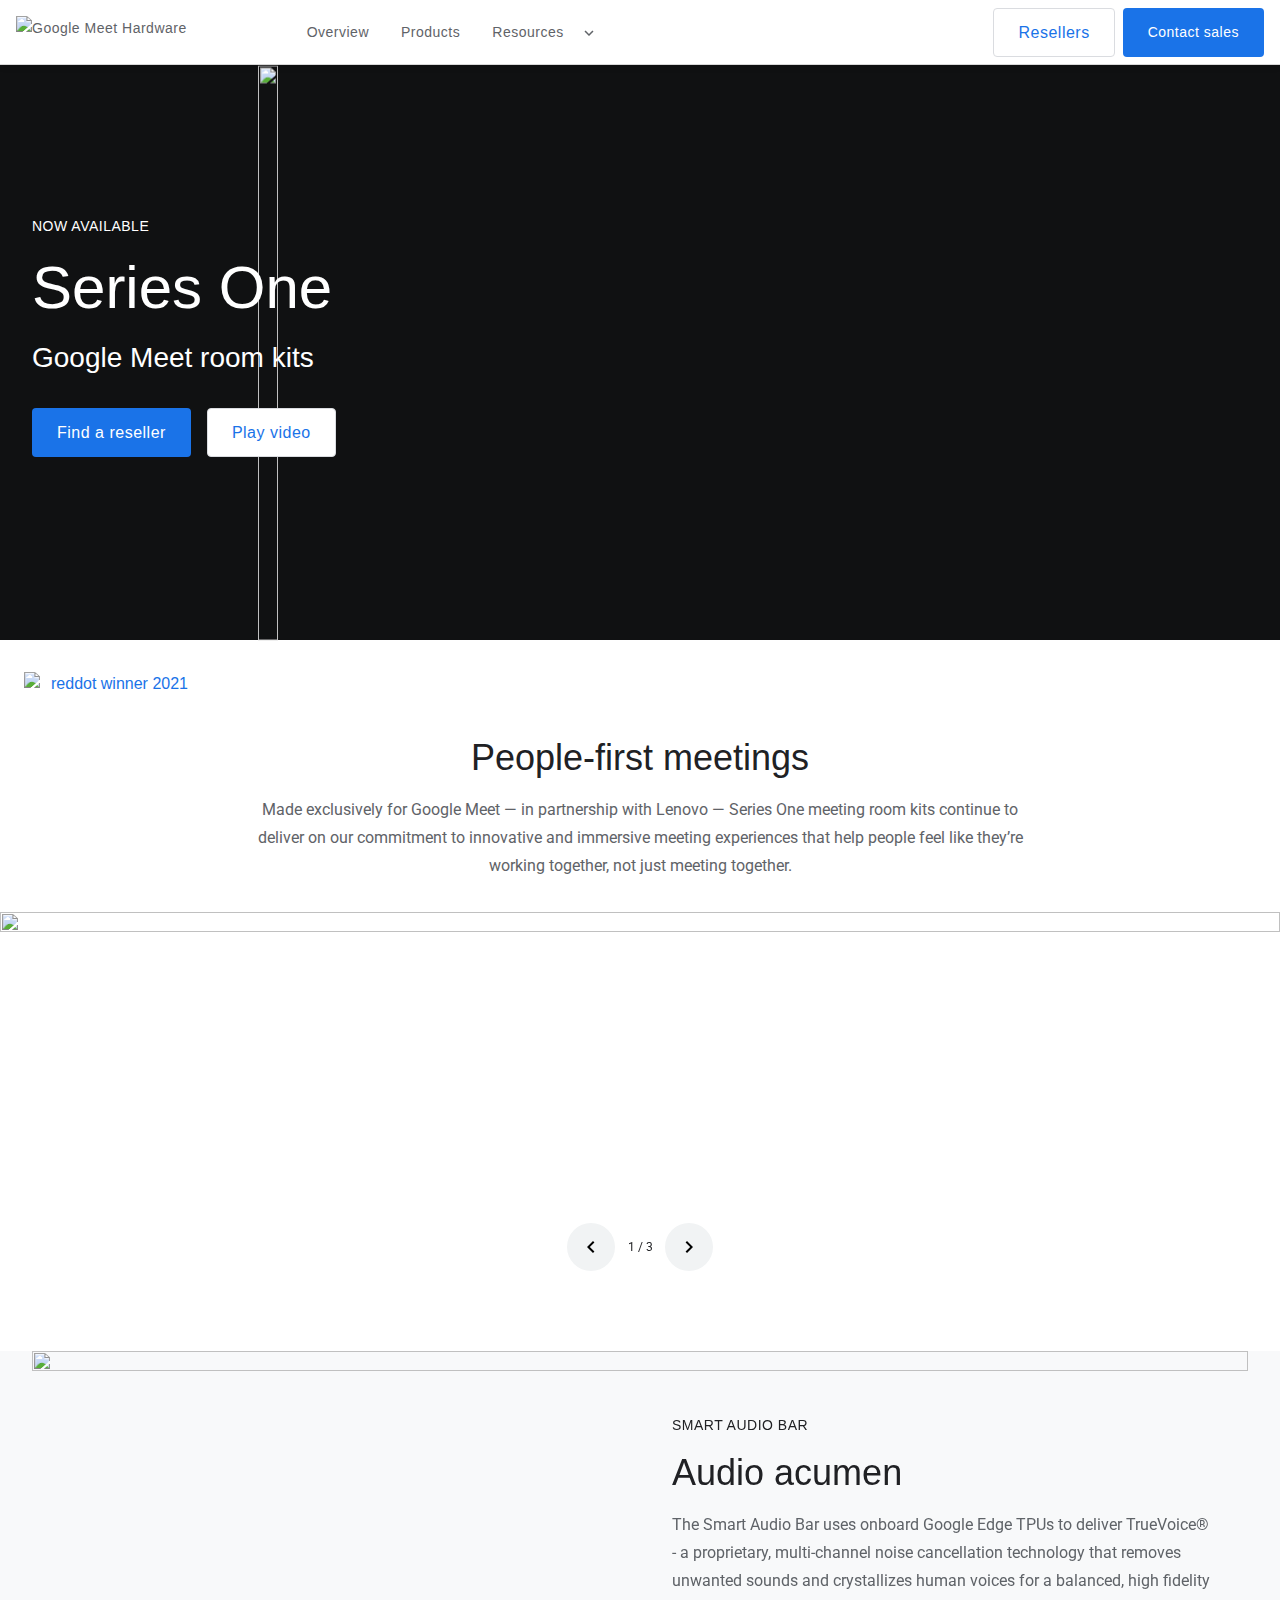
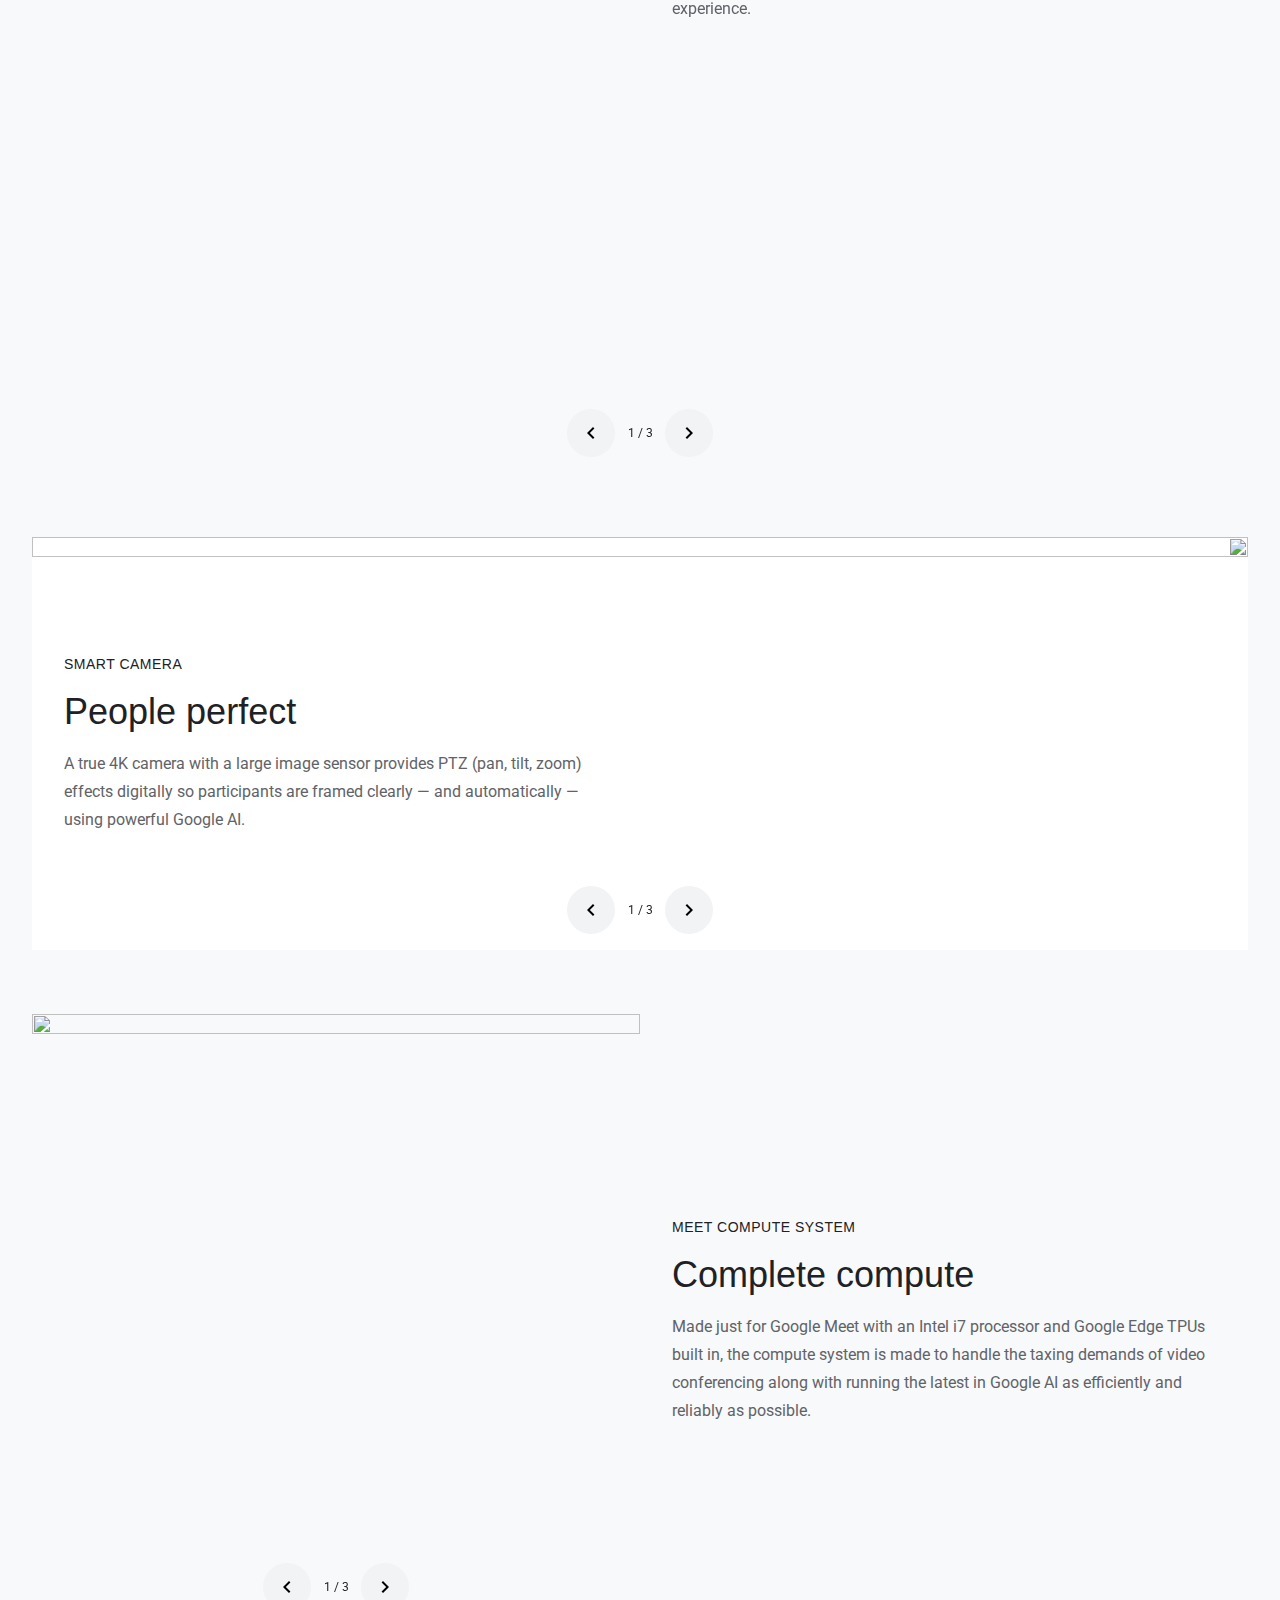
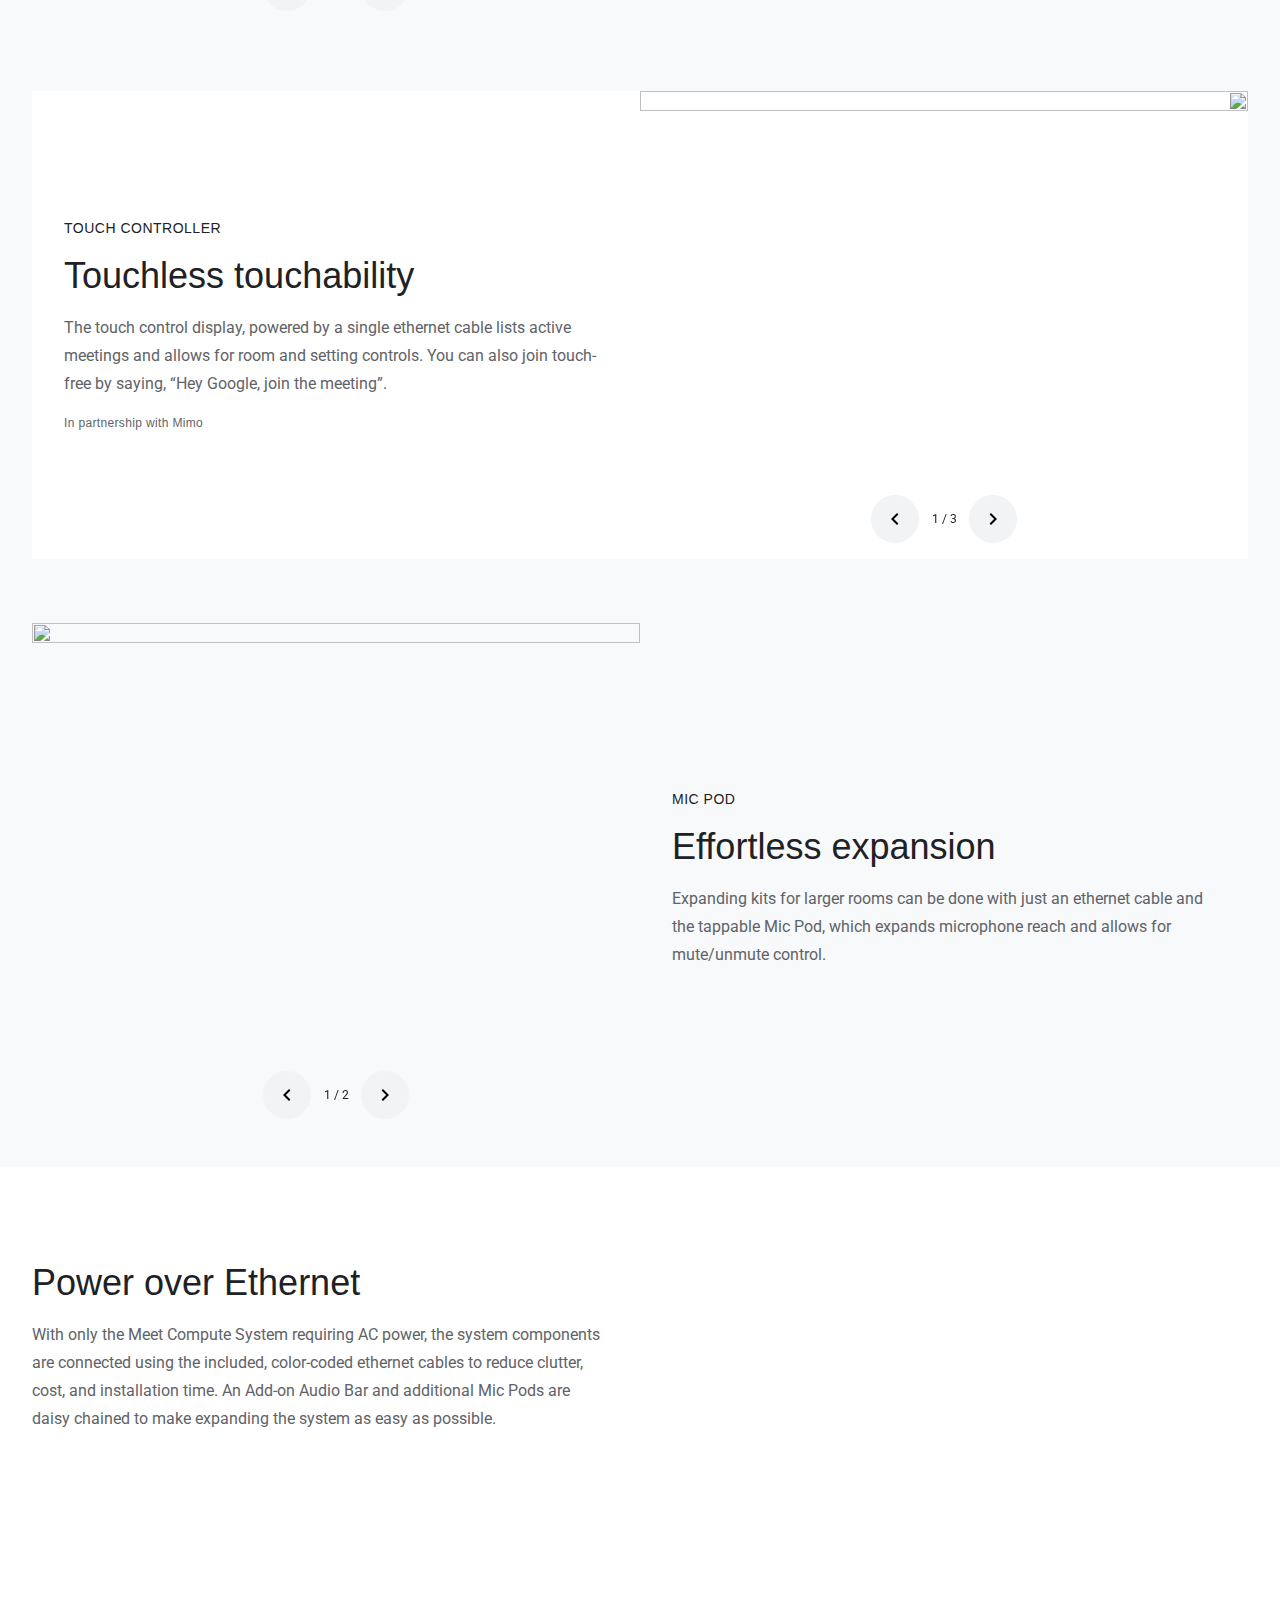
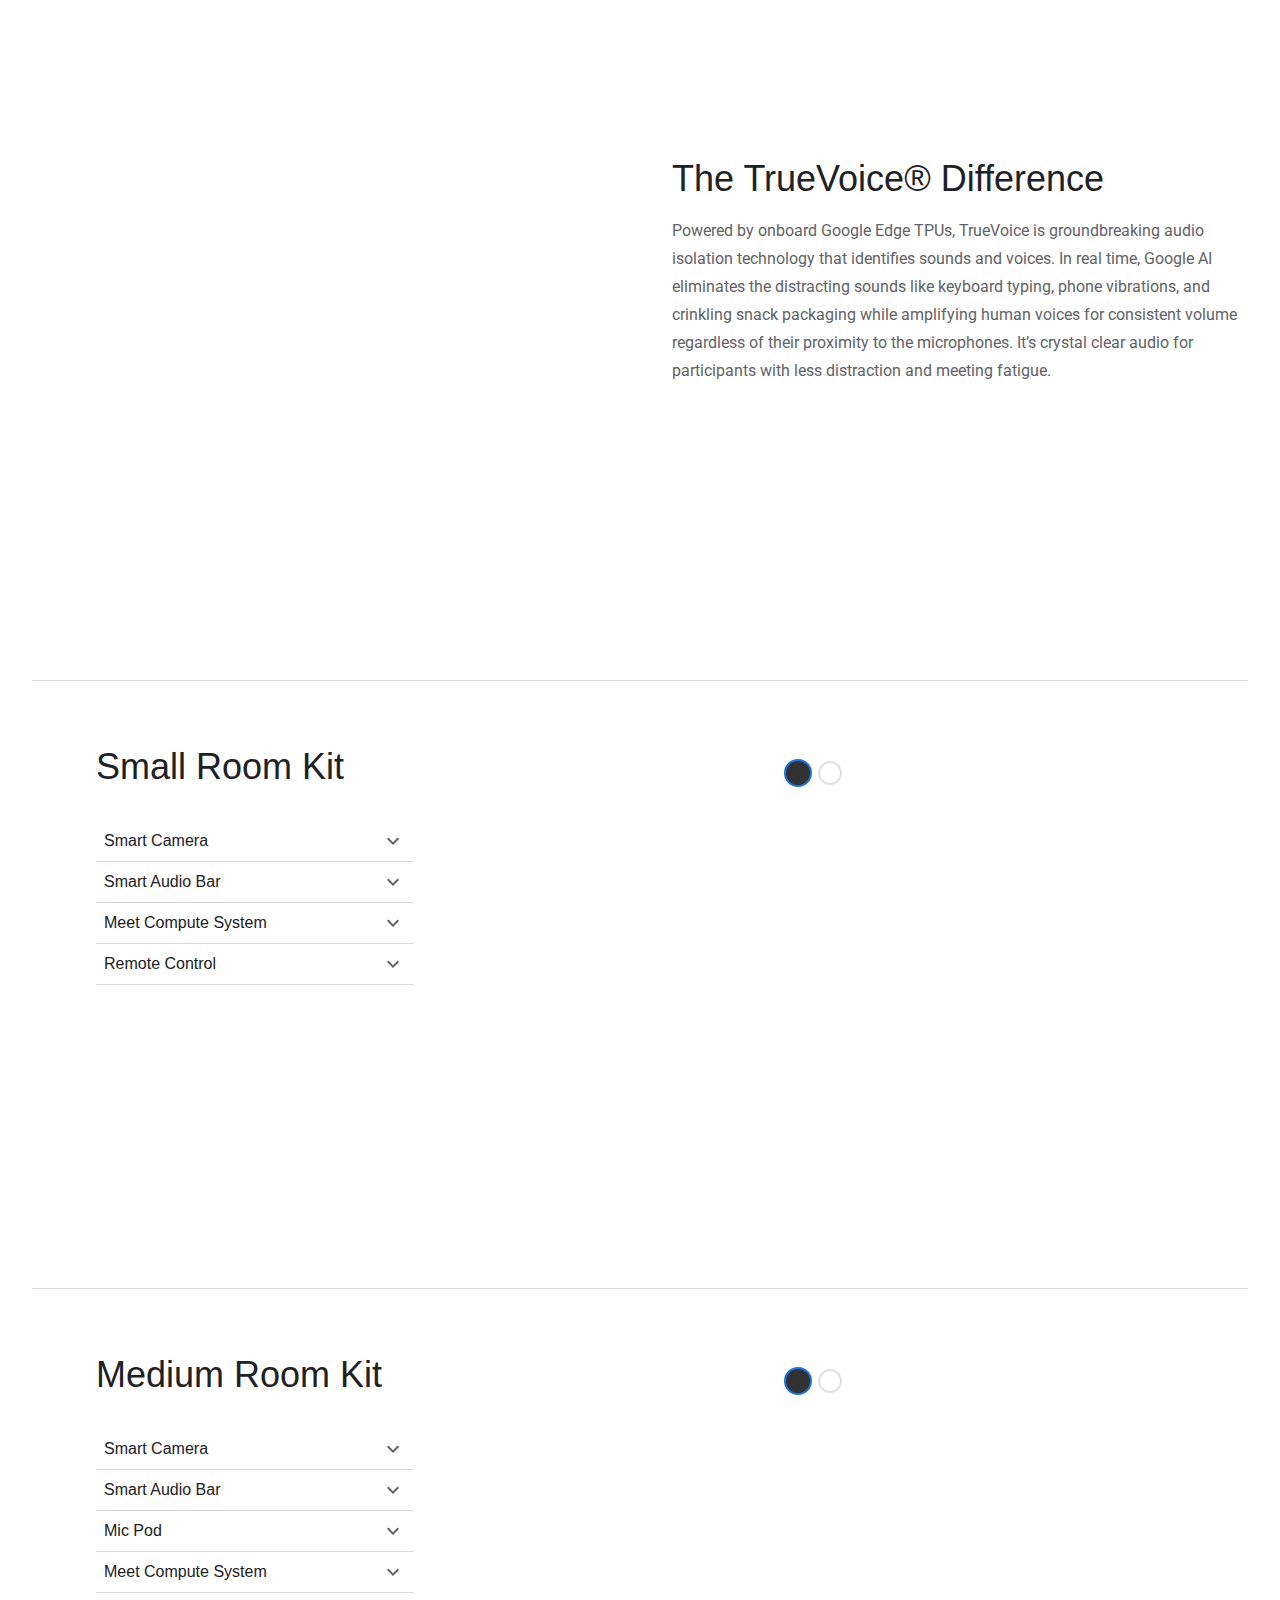
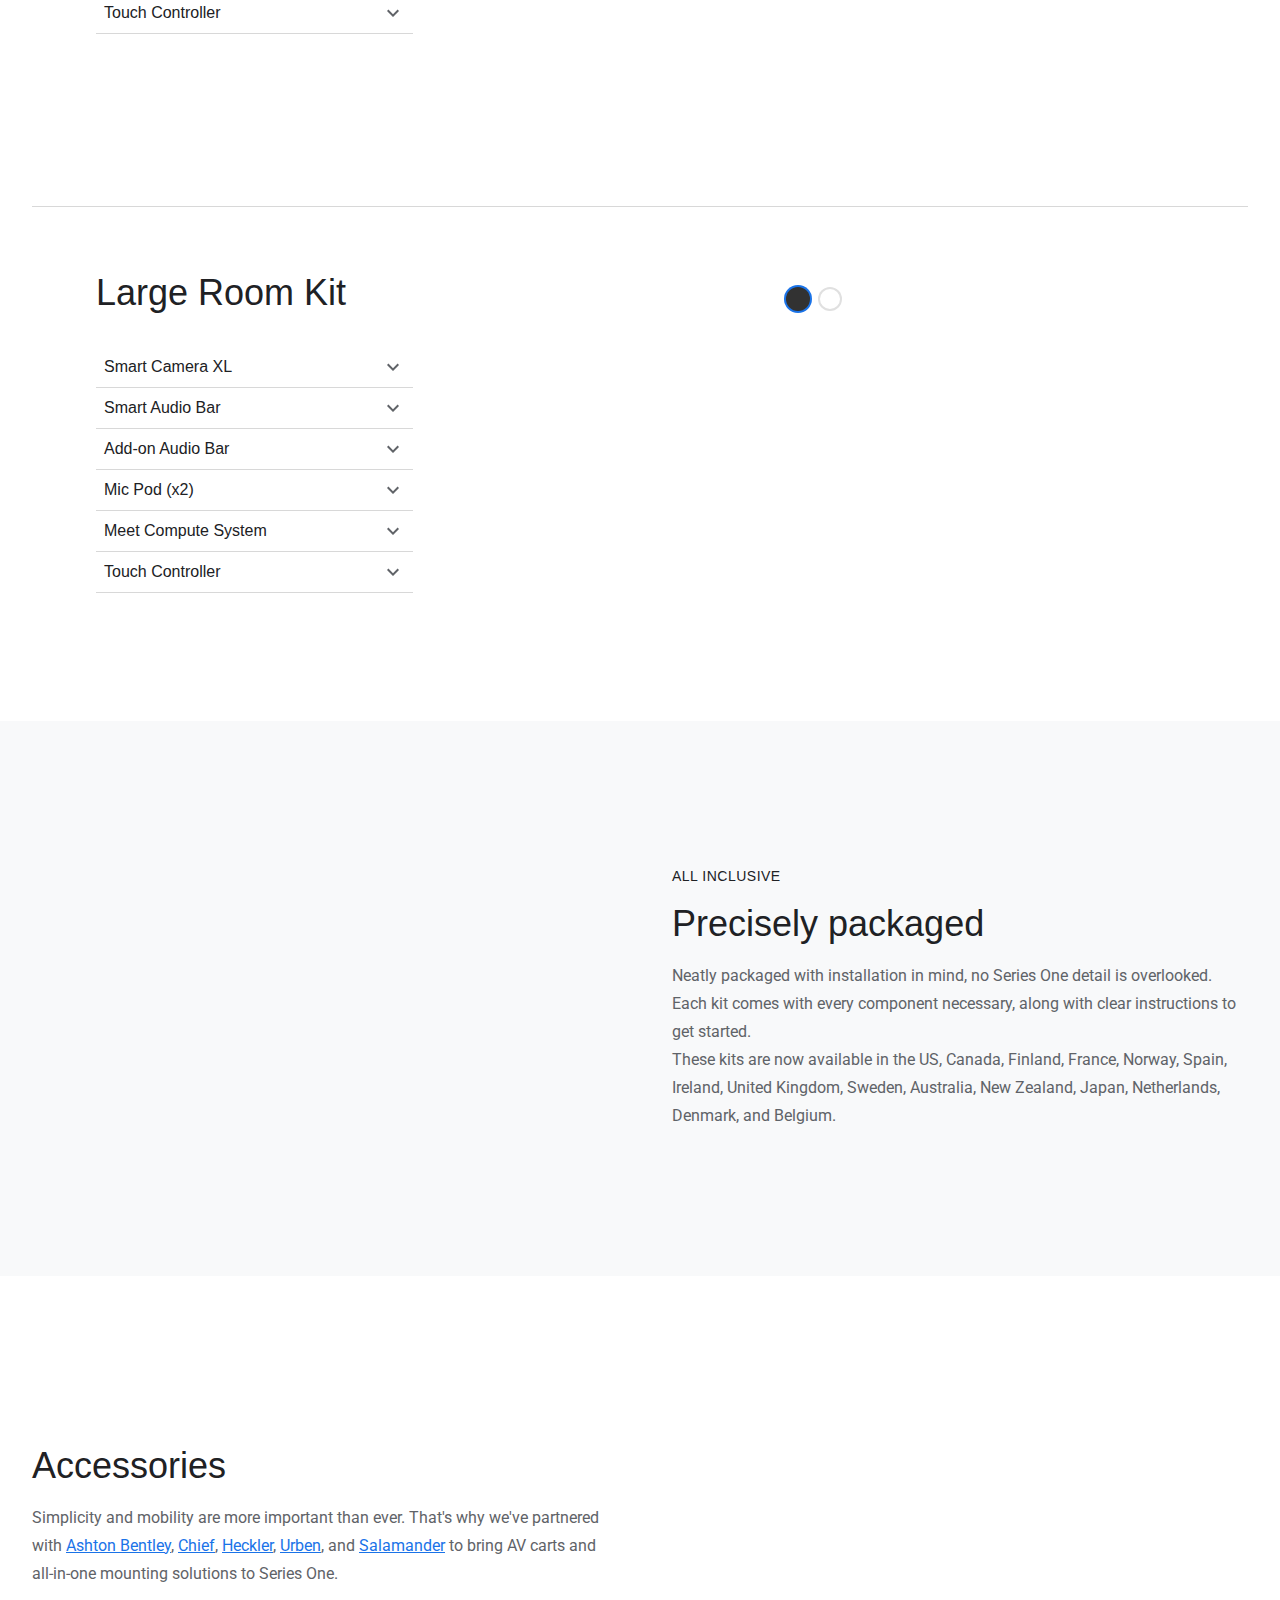
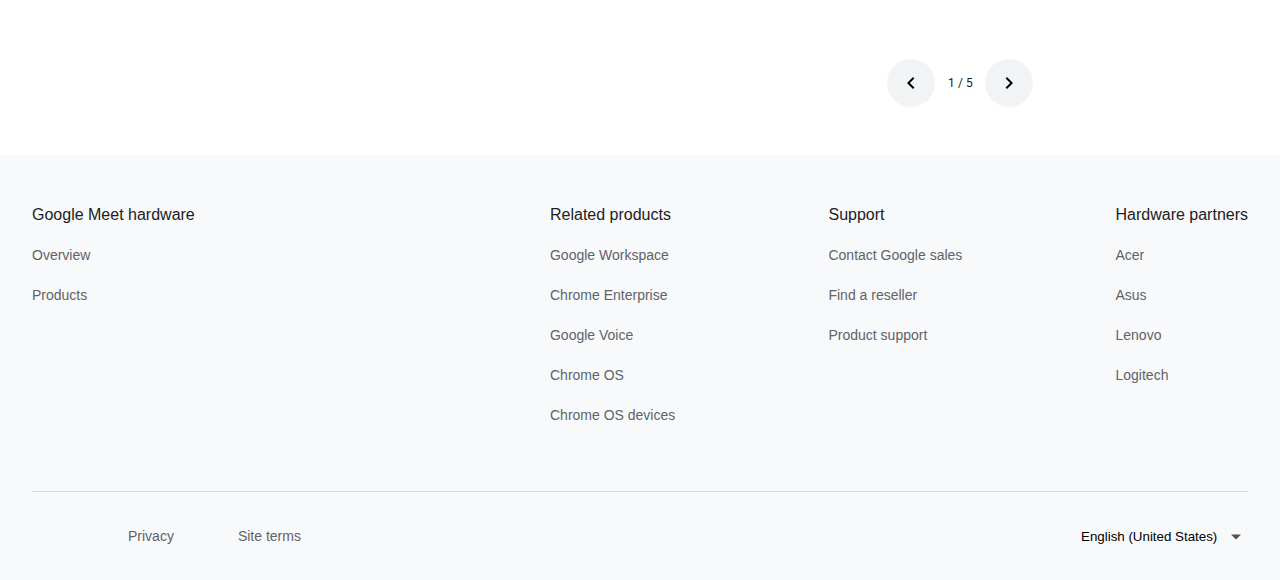
==== index.html @ 37bbefb8 "d" ====
<!DOCTYPE html>
<html lang=en>

<head>
    <meta charset=utf-8>
    <meta http-equiv=X-UA-Compatible content="IE=edge">
    <meta name=viewport content="width=device-width, initial-scale=1.0">
    <meta name=description content="In partnership with Lenovo, Series One meeting room kits for Google Meet deliver immersive video meeting experiences.">
    <link href=https://meetingdevices.withgoogle.com/seriesone/ rel=canonical>
    <meta name=referrer content=no-referrer>
    <title>Series One - Google Meet hardware</title>
    <link href=https://meetingdevices.withgoogle.com/de_de/seriesone/ hreflang=de-de rel=alternate>
    <link href=https://meetingdevices.withgoogle.com/seriesone/ hreflang=x-default rel=alternate>
    <link href=https://meetingdevices.withgoogle.com/es_es/seriesone/ hreflang=es-es rel=alternate>
    <link href=https://meetingdevices.withgoogle.com/fr_fr/seriesone/ hreflang=fr-fr rel=alternate>
    <link href=https://meetingdevices.withgoogle.com/it_it/seriesone/ hreflang=it-it rel=alternate>
    <link href=https://meetingdevices.withgoogle.com/ja_jp/seriesone/ hreflang=ja-jp rel=alternate>
    <link href=https://meetingdevices.withgoogle.com/nl_nl/seriesone/ hreflang=nl-nl rel=alternate>
    <link href=https://meetingdevices.withgoogle.com/pt_pt/seriesone/ hreflang=pt-pt rel=alternate>
    <link href=https://meetingdevices.withgoogle.com/sv_se/seriesone/ hreflang=sv-se rel=alternate>
    <meta name=google-site-verification content=i-OSLDbnM2iZximjqjOeizI_TWUbKAmkuDoHy6b9P2I>
    <meta content=https://meetingdevices.withgoogle.com/seriesone/ property=og:url>
    <meta property=og:title content="Series One - Google Meet hardware">
    <meta property=og:description content="In partnership with Lenovo, Series One meeting room kits for Google Meet deliver immersive video meeting experiences.">
    <meta property=og:site_name content="Google Meeting Devices">
    <meta property=og:type content=website>
    <meta property=og:locale content=en>
    <meta property=og:image:secure_url content>
    <meta property=og:image content>
    <meta name=twitter:card content=summary_large_image>
    <meta name=twitter:description content="In partnership with Lenovo, Series One meeting room kits for Google Meet deliver immersive video meeting experiences.">
    <meta name=twitter:title content="Series One - Google Meet hardware">
    <meta name=twitter:site content=@Google>
    <meta name=twitter:image content="{'_meta': {'height': 600, 'width': 1200}, 'path': 'https://lh3.googleusercontent.com/mwy3qL_OcN31PW55Ju1jnRcGk3Usdou6EestQ474DYcDU8NTsYWbyKSYF7OhjfOfsH8SbQJx_egO_1A41PqCWd4=s0'}">
    <meta name=twitter:creator content=@Google>
    <link rel=preconnect href=https://lh3.googleusercontent.com>
    <link rel=preconnect href=https://storage.googleapis.com>
    <link rel=preconnect href=https://www.googletagmanager.com>
    <link rel="stylesheet" href="../static/css/partials/compare.min.css">
    <link rel="stylesheet" href="../static/css/partials/footer.min.css">
    <link rel="stylesheet" href="../static/css/main.min.css">
    <link rel=icon href=https://meetingdevices.withgoogle.com/favicon.png>
    <script defer src="../static/js/main.min.js"></script>
    <script>
        var getCookie = function(name) {
            const result = document.cookie.match(
                '(^|[^;]+)\\s*' + name + '\\s*=\\s*([^;]+)'
            );
            return result ? result.pop() : '';
        }
    </script>
    <script>
        var uaRef = function() {
            var dr = document.referrer;
            var internalPaths = /\/(edu|a\/signup)\//;
            var refPathMatch = dr.match(/\..+?\/([^\?#]*)/);
            var refPath =
                refPathMatch && refPathMatch.length > 1 ? '/' + refPathMatch[1] : '';
            var refHostMatch = dr.match(/\/\/(.+?)\//);
            var refHost =
                refHostMatch && refHostMatch.length > 1 ? refHostMatch[1] : '';
            var newRef = '';
            if (!(
                    refPath.match(internalPaths) && refHost.match(/\.google(?:goro)?\./)
                )) {
                newRef = dr.split('?')[0];
            }
            return newRef;
        };
        dataLayer = [{
            uaReferrer: uaRef(),
            country: 'us',
            region: 'noram',
            propertyIndex: '36',
            language: 'en',
            locale: 'en_US',
            shipToCountry: 'US',
            shipToRegion: '',
            host: location.host,
            hostNoSub: location.host.replace(/^(.+\.)google/g, 'google'),
            path: location.pathname,
            cookiePath: '/',
            implVer: '2',
            'gtm.blacklist': [
                'nonGoogleScripts',
                'nonGooglePixels',
                'customScripts',
                'customPixels',
            ],
        }, ];
    </script>
    <script>
        window.dataLayer = window.dataLayer || [];
        window.dataLayer.push({
            isSpa: true
        });
        (function(w, d, s, l, i) {
            w[l] = w[l] || [];
            w[l].push({
                'gtm.start': new Date().getTime(),
                event: 'gtm.js'
            });
            var f = d.getElementsByTagName(s)[0],
                j = d.createElement(s),
                dl = l != 'dataLayer' ? '&l=' + l : '';
            j.async = true;
            j.src = 'https://www.googletagmanager.com/gtm.js?id=' + i + dl;
            f.parentNode.insertBefore(j, f);
        })(window, document, 'script', 'dataLayer', 'GTM-NRG7Z7Z');
    </script>
    <script>
        window.dataLayer.push({
            pageName: "/seriesone/",
            event: "trackPageview"
        });
    </script>
    <style>
        .header {
            position: sticky;
            top: 0;
            background: #fff;
            box-shadow: 0 2px 6px 0 rgba(0, 0, 0, .12), inset 0 -1px 0 0 #dadce0;
            z-index: 999;
            transition: transform 300ms ease
        }

        @media(max-width: 717px) {
            .header--hidden {
                transform: translateY(-100%)
            }
        }

        .header__inner {
            position: relative;
            z-index: 1;
            background: #fff
        }

        .header__inner:first-child {
            border-bottom: 1px solid #d8d8d8
        }

        .header__inner:last-child {
            z-index: 0;
            width: 100%;
            overflow: hidden
        }

        .header__frame {
            box-sizing: border-box;
            margin: 0 auto;
            padding-left: 16px;
            padding-right: 16px;
            width: clamp(0px, 1920px, 100%);
            display: flex;
            align-items: center;
            justify-content: center;
            justify-content: space-between;
            padding-top: 16px;
            padding-bottom: 16px
        }

        @media(min-width: 1024px) {
            .header__frame {
                padding-left: 32px;
                padding-right: 32px
            }
        }

        @media(min-width: 1024px) {
            .header__frame {
                height: 64px;
                padding-top: 8px;
                padding-bottom: 8px
            }
        }

        .header__logo span {
            font-size: 22px;
            letter-spacing: 0;
            color: #5f6368
        }

        .header__logo img {
            display: block;
            height: 32px;
            width: auto;
            margin-bottom: -3px
        }

        .header__logo--icon img {
            margin-bottom: 0;
            margin-right: 8px
        }

        @media(min-width: 1024px) {
            .header__hamburger {
                display: none
            }
        }

        .header__aside__nav,
        .header__nav {
            display: flex;
            flex-direction: row;
            position: relative;
            height: 100%
        }

        @media(min-width: 1024px) {
            .header__aside__nav,
            .header__nav {
                flex: 1;
                margin-left: 32px
            }
            .header__aside__nav a+a,
            .header__nav a+a {
                margin-left: 8px
            }
        }

        @media(min-width: 1024px) {
            .header__logo,
            .header__aside {
                margin: 0 -16px
            }
        }

        .header__logo,
        .header__nav a,
        .header__aside a:not(.button) {
            font-size: 14px;
            line-height: 24px;
            font-weight: 500;
            letter-spacing: .5px;
            display: inline-flex;
            align-items: center;
            font-weight: 400;
            text-decoration: none;
            color: #5f6368
        }

        .header__nav {
            margin: 0;
            list-style: none
        }

        @media(min-width: 1024px) {
            .header__nav {
                padding-left: 16px
            }
        }

        .header__nav li {
            position: relative;
            margin: -6px 0px
        }

        @media(min-width: 1024px) {
            .header__nav li {
                display: flex
            }
            .header__nav li:hover .header__nav__item__dropdown,
            .header__nav li:focus-within .header__nav__item__dropdown {
                visibility: visible;
                opacity: 1;
                transform: translateY(0)
            }
            .header__nav li .header__nav__item__dropdown {
                position: absolute;
                top: 100%;
                left: 0;
                transform: translateY(-16px);
                opacity: 0;
                visibility: hidden;
                transition: transform 350ms cubic-bezier(0.24, 1, 0.32, 1), opacity 350ms cubic-bezier(0.24, 1, 0.32, 1), visibility 350ms cubic-bezier(0.24, 1, 0.32, 1)
            }
        }

        @media(min-width: 1440px) {
            .header__nav li {
                margin-left: 8px;
                margin-right: 8px
            }
        }

        .header__nav__item__dropdown {
            padding: 0;
            list-style: none
        }

        @media(min-width: 1024px) {
            .header__nav__item__dropdown {
                min-width: 180px;
                padding: 4px 0;
                border-top: 2px solid #1a73e8;
                background: #fff;
                box-shadow: 0 1px 2px 0 rgba(60, 64, 67, .3), 0 1px 3px 1px rgba(60, 64, 67, .15)
            }
        }

        @media(min-width: 1440px) {
            .header__nav__item__dropdown {
                min-width: 225px
            }
        }

        .header__nav__item__dropdown li {
            margin: 16px 8px
        }

        .header__nav__item__dropdown .header__nav__item {
            font-family: "Roboto", Arial, Helvetica, sans-serif;
            font-size: 12px;
            line-height: 18px;
            width: 100%
        }

        .header__nav__item {
            padding: 0 16px
        }

        @media(min-width: 1024px) {
            .header__nav__item {
                border-radius: 4px
            }
        }

        .header__nav__item:focus {
            box-shadow: 0 0 0 2px #1a73e8
        }

        .header__nav__item:hover,
        .header__nav__item:hover:visited {
            color: #202124
        }

        .header__nav__item:hover svg,
        .header__nav__item:hover:visited svg {
            fill: #202124
        }

        .header__nav__item:visited {
            color: #5f6368
        }

        .header__nav__item svg {
            width: 18px;
            height: 18px;
            margin-top: 1px;
            margin-left: 16px
        }

        @media(max-width: 1023px) {
            .header__nav__item svg {
                display: none
            }
        }

        .header__aside {
            display: flex;
            align-items: center;
            justify-content: center;
            flex: none;
            height: 100%
        }

        .header__aside__buttons {
            display: flex
        }

        .header__nav__item--active {
            color: #202124;
            position: relative
        }

        .header__nav__item--active:visited {
            color: #202124
        }

        .header__nav__item--active:after {
            content: ""
        }

        @media(min-width: 1024px) {
            .header__nav__item--active:after {
                position: absolute;
                bottom: -2px;
                left: 16px;
                width: calc(100% - 32px);
                height: 2px;
                background-color: #1a73e8
            }
        }

        .header__announcement {
            display: flex;
            align-items: center;
            justify-content: center;
            height: 0px;
            overflow: hidden;
            background: #1a73e8
        }

        @media(max-width: 1023px) {
            .header__announcement {
                display: none
            }
        }

        .header__announcement--visible {
            height: 40px
        }

        .header__announcement__link {
            display: flex;
            align-items: center;
            justify-content: center;
            font-family: "Roboto", Arial, Helvetica, sans-serif;
            font-size: 14px;
            line-height: 24px;
            position: relative;
            flex: 1;
            color: #fff;
            text-decoration: none
        }

        .header__announcement__link:hover,
        .header__announcement__link:visited,
        .header__announcement__link:focus {
            color: #fff
        }

        .header__announcement svg {
            display: block;
            fill: #fff
        }

        .header__announcement__link__cta {
            display: flex;
            align-items: center;
            font-size: 14px;
            font-weight: 500;
            letter-spacing: .5px;
            line-height: 20px;
            text-transform: uppercase;
            margin-left: 16px
        }

        @media(min-width: 1024px) {
            .header__announcement__link__cta {
                display: flex;
                align-items: center;
                justify-content: center
            }
        }

        .header__announcement__link__cta svg {
            width: 18px;
            height: 18px;
            margin-left: 8px
        }

        .header__announcement__dismiss {
            position: absolute;
            top: 50%;
            transform: translateY(-50%);
            right: 12px;
            cursor: pointer
        }

        @media(max-width: 1023px) {
            .header--primary {
                width: 340px;
                height: 100vh;
                position: fixed;
                z-index: 999
            }
            .header__frame {
                justify-content: flex-start
            }
            .header__frame--column {
                align-items: flex-start;
                flex-direction: column
            }
            .header__nav,
            .header__aside {
                flex-direction: column;
                align-items: flex-start;
                height: initial;
                width: 100%
            }
            .header__nav {
                padding-left: 0
            }
            .header__nav li {
                width: 100%
            }
            .header__nav__item__dropdown {
                margin-top: 16px
            }
        }

        @media only screen and (max-width: 1023px)and (max-device-width: 320px) {
            .header__nav__item__dropdown {
                margin-top: 8px
            }
        }

        @media(max-width: 1023px)and (max-width: 1023px) {
            .header__nav__item__dropdown .header__nav__item {
                padding-left: 32px
            }
        }

        @media(max-width: 1023px) {
            .header__logo {
                height: initial
            }
        }

        @media(max-width: 1023px) {
            .header__nav {
                flex: 1;
                width: calc(100% + 32px);
                margin: 16px -16px;
                padding-top: 16px;
                padding-bottom: 16px;
                border-top: 1px solid #d8d8d8
            }
        }

        @media(max-width: 1023px) {
            .header__nav li {
                margin: 0 0 16px
            }
        }

        @media only screen and (max-width: 1023px)and (max-device-width: 320px) {
            .header__nav li {
                margin: 0 0 8px
            }
        }

        @media(max-width: 1023px) {
            .header__nav__item {
                font-size: 16px;
                font-weight: 500;
                letter-spacing: .5px;
                line-height: 24px;
                box-sizing: border-box;
                width: calc(100% - 16px);
                padding: 8px 16px;
                border-top-right-radius: 999px;
                border-bottom-right-radius: 999px
            }
            .header__nav__item:focus {
                box-shadow: inset 0 0 0 2px #1a73e8
            }
            .header__nav__item:hover {
                background-color: #f8f9fa
            }
        }

        @media(max-width: 1023px) {
            .header__nav__item--active,
            a.header__nav__item--active {
                background-color: #f8f9fa;
                color: #202124
            }
            .header__nav__item--active:visited,
            a.header__nav__item--active:visited {
                color: #202124
            }
            .header__nav__item--active:after,
            a.header__nav__item--active:after {
                display: none
            }
            .header__nav__item--active:hover,
            a.header__nav__item--active:hover {
                background-color: #f8f9fa
            }
        }

        @media(max-width: 1023px) {
            .header__hamburger {
                display: flex;
                align-items: center;
                justify-content: center;
                border-radius: 100%;
                margin-left: 3px;
                margin-right: 16px
            }
        }

        @media(max-width: 1023px) {
            .header__hamburger svg {
                width: 18px;
                height: 18px
            }
        }

        @media(max-width: 1023px) {
            .header__aside {
                margin-bottom: 8px
            }
        }

        @media(max-width: 1023px) {
            .header__aside__buttons {
                flex-direction: column;
                width: 100%
            }
            .header__aside__buttons .button {
                font-size: 16px;
                font-weight: 500;
                letter-spacing: .5px;
                line-height: 24px
            }
            .header__aside__buttons .button+.button {
                margin-left: 0;
                margin-top: 8px
            }
        }

        @media(max-width: 1023px) {
            .header--primary {
                pointer-events: none;
                transform: translateX(-100%);
                transition: transform 350ms cubic-bezier(0.24, 1, 0.32, 1), visibility 350ms cubic-bezier(0.24, 1, 0.32, 1);
                visibility: hidden
            }
        }

        @media(max-width: 1023px) {
            .header:target {
                display: flex;
                flex-direction: column;
                width: calc(100vw - 32px);
                height: 100vh;
                max-width: 340px;
                opacity: 1;
                pointer-events: all;
                position: fixed;
                transform: translateX(0);
                visibility: visible
            }
            .header:target .header--primary {
                width: 340px;
                height: 100vh;
                position: fixed;
                z-index: 999
            }
            .header:target .header__frame {
                justify-content: flex-start
            }
            .header:target .header__frame--column {
                align-items: flex-start;
                flex-direction: column
            }
            .header:target .header__nav,
            .header:target .header__aside {
                flex-direction: column;
                align-items: flex-start;
                height: initial;
                width: 100%
            }
            .header:target .header__nav {
                padding-left: 0
            }
            .header:target .header__nav li {
                width: 100%
            }
            .header:target .header__nav__item__dropdown {
                margin-top: 16px
            }
        }

        @media only screen and (max-width: 1023px)and (max-device-width: 320px) {
            .header:target .header__nav__item__dropdown {
                margin-top: 8px
            }
        }

        @media(max-width: 1023px)and (max-width: 1023px) {
            .header:target .header__nav__item__dropdown .header__nav__item {
                padding-left: 32px
            }
        }

        @media(max-width: 1023px) {
            .header:target .header__logo {
                height: initial
            }
        }

        @media(max-width: 1023px) {
            .header:target .header__nav {
                flex: 1;
                width: calc(100% + 32px);
                margin: 16px -16px;
                padding-top: 16px;
                padding-bottom: 16px;
                border-top: 1px solid #d8d8d8
            }
        }

        @media(max-width: 1023px) {
            .header:target .header__nav li {
                margin: 0 0 16px
            }
        }

        @media only screen and (max-width: 1023px)and (max-device-width: 320px) {
            .header:target .header__nav li {
                margin: 0 0 8px
            }
        }

        @media(max-width: 1023px) {
            .header:target .header__nav__item {
                font-size: 16px;
                font-weight: 500;
                letter-spacing: .5px;
                line-height: 24px;
                box-sizing: border-box;
                width: calc(100% - 16px);
                padding: 8px 16px;
                border-top-right-radius: 999px;
                border-bottom-right-radius: 999px
            }
            .header:target .header__nav__item:focus {
                box-shadow: inset 0 0 0 2px #1a73e8
            }
            .header:target .header__nav__item:hover {
                background-color: #f8f9fa
            }
        }

        @media(max-width: 1023px) {
            .header:target .header__nav__item--active,
            .header:target a.header__nav__item--active {
                background-color: #f8f9fa;
                color: #202124
            }
            .header:target .header__nav__item--active:visited,
            .header:target a.header__nav__item--active:visited {
                color: #202124
            }
            .header:target .header__nav__item--active:after,
            .header:target a.header__nav__item--active:after {
                display: none
            }
            .header:target .header__nav__item--active:hover,
            .header:target a.header__nav__item--active:hover {
                background-color: #f8f9fa
            }
        }

        @media(max-width: 1023px) {
            .header:target .header__hamburger {
                display: flex;
                align-items: center;
                justify-content: center;
                border-radius: 100%;
                margin-left: 3px;
                margin-right: 16px
            }
        }

        @media(max-width: 1023px) {
            .header:target .header__hamburger svg {
                width: 18px;
                height: 18px
            }
        }

        @media(max-width: 1023px) {
            .header:target .header__aside {
                margin-bottom: 8px
            }
        }

        @media(max-width: 1023px) {
            .header:target .header__aside__buttons {
                flex-direction: column;
                width: 100%
            }
            .header:target .header__aside__buttons .button {
                font-size: 16px;
                font-weight: 500;
                letter-spacing: .5px;
                line-height: 24px
            }
            .header:target .header__aside__buttons .button+.button {
                margin-left: 0;
                margin-top: 8px
            }
        }

        @media(max-width: 1023px) {
            .header:target+.header-overlay {
                position: absolute;
                top: 0;
                left: 0;
                width: 100%;
                height: 100%;
                position: fixed;
                display: block;
                z-index: 998;
                cursor: default;
                background: rgba(0, 0, 0, .5)
            }
        }

        .header-overlay {
            display: none
        }

        .header--mobile {
            z-index: 997
        }

        @media(min-width: 1024px) {
            .header--mobile {
                display: none
            }
        }

        .header--mobile .header__announcement {
            display: flex
        }

        .header--mobile .header__announcement--visible {
            height: 50px
        }

        @media(max-width: 717px) {
            .header--mobile .header__announcement__link {
                font-family: "Roboto", Arial, Helvetica, sans-serif;
                font-size: 12px;
                line-height: 18px;
                display: inline-block;
                padding-left: 12px;
                padding-right: 64px
            }
            .header--mobile .header__announcement__link__cta {
                display: inline-flex;
                margin-left: 4px
            }
            .header--mobile .header__announcement__link__cta__label {
                display: none
            }
            .header--mobile .header__announcement__link__cta svg {
                width: 14px;
                height: 14px;
                transform: translateY(3px);
                margin-left: 0px
            }
        }
    </style>
    <style>
        .hero {
            position: relative;
            background: #f8f9fa;
            z-index: 1
        }

        .hero:before {
            content: ""
        }

        .hero__content {
            position: relative;
            display: grid;
            align-items: center;
            margin: 0 auto
        }

        @media(max-width: 1023px) {
            .hero__content {
                padding-top: 32px;
                padding-bottom: 32px
            }
        }

        @media(min-width: 1024px) {
            .hero__content {
                min-height: 575px
            }
        }

        .hero__content__main {
            box-sizing: border-box;
            margin: 0 auto;
            padding-left: 16px;
            padding-right: 16px;
            width: clamp(0px, 1440px, 100%);
            position: relative;
            z-index: 1;
            order: 1
        }

        @media(min-width: 1024px) {
            .hero__content__main {
                padding-left: 32px;
                padding-right: 32px
            }
        }

        .hero__content__main__icons {
            line-height: 0;
            margin-bottom: 16px
        }

        @media(max-width: 1023px) {
            .hero__content__main__icons {
                display: none
            }
        }

        .hero__content__main__images {
            line-height: 0;
            margin: 16px 0
        }

        .hero__content__main__icons__icon {
            max-width: 125px
        }

        .hero__content__main__eyebrow {
            font-size: 14px;
            font-weight: 500;
            letter-spacing: .5px;
            line-height: 20px;
            text-transform: uppercase;
            margin-bottom: 16px
        }

        .hero__content__main__title {
            font-size: 48px;
            line-height: 56px;
            margin-bottom: 16px
        }

        @media(max-width: 1023px) {
            .hero__content__main__title {
                font-size: 36px;
                line-height: 44px
            }
        }

        @media(min-width: 1024px) {
            .hero__content__main__title {
                font-size: 60px;
                line-height: 72px
            }
        }

        .hero__content__main__body {
            font-size: 20px;
            line-height: 28px
        }

        @media(min-width: 1024px) {
            .hero__content__main__body {
                font-size: 28px;
                line-height: 36px
            }
        }

        .hero__content__main__body p {
            margin: 0
        }

        .hero__content__main__footnote {
            font-family: "Roboto", Arial, Helvetica, sans-serif;
            font-size: 16px;
            line-height: 28px
        }

        .hero__content__main__buttons,
        .hero__content__main__dropdown {
            display: flex;
            margin: 32px 0
        }

        .hero__content__main__buttons__button+.hero__content__main__buttons__button {
            margin-left: 16px
        }

        .hero__content__main__dropdown {
            display: flex;
            align-items: center;
            font-size: 16px;
            font-weight: 500;
            letter-spacing: .5px;
            line-height: 24px;
            justify-content: space-between;
            position: relative;
            padding: 12px 24px;
            background-color: #1a73e8;
            border-radius: 4px;
            color: #fff;
            cursor: pointer;
            z-index: 1;
            position: relative
        }

        @media(min-width: 1024px) {
            .hero__content__main__dropdown {
                display: inline-flex
            }
        }

        .hero__content__main__dropdown:hover .hero__content__main__dropdown__menu,
        .hero__content__main__dropdown:focus-within .hero__content__main__dropdown__menu {
            visibility: visible;
            opacity: 1;
            transform: translateY(0)
        }

        .hero__content__main__dropdown:hover:before,
        .hero__content__main__dropdown:focus-within:before {
            background: #174ea6;
            border-radius: 4px 4px 0 0
        }

        .hero__content__main__dropdown:before {
            content: "";
            position: absolute;
            top: 0;
            left: 0;
            width: 100%;
            height: 100%;
            background: #1a73e8;
            border-radius: 4px;
            box-shadow: 0 1px 2px 0 rgba(60, 64, 67, .3), 0 1px 3px 1px rgba(60, 64, 67, .15);
            z-index: 1;
            transition: all 350ms cubic-bezier(0.24, 1, 0.32, 1)
        }

        .hero__content__main__dropdown__label,
        .hero__content__main__dropdown>svg {
            position: relative;
            z-index: 1
        }

        .hero__content__main__dropdown>svg {
            width: 30px;
            height: 30px;
            fill: #fff;
            transform: translateX(12px)
        }

        .hero__content__main__dropdown__menu {
            position: absolute;
            top: 100%;
            left: 0;
            transform: translateY(-16px);
            opacity: 0;
            visibility: hidden;
            transition: transform 350ms cubic-bezier(0.24, 1, 0.32, 1), opacity 350ms cubic-bezier(0.24, 1, 0.32, 1), visibility 350ms cubic-bezier(0.24, 1, 0.32, 1);
            z-index: 0;
            width: 100%;
            margin: 0;
            padding: 8px 0 0;
            list-style: none;
            background: #fff;
            border-radius: 0 0 4px 4px;
            box-shadow: 0 1px 2px 0 rgba(60, 64, 67, .3), 0 1px 3px 1px rgba(60, 64, 67, .15), inset 0 4px 5px -4px rgba(60, 64, 67, .5)
        }

        .hero__content__main__dropdown__menu__item {
            position: relative
        }

        .hero__content__main__dropdown__menu__item__tooltip span {
            color: #202124;
            background: #fff
        }

        .hero__content__main__dropdown__menu__item__icon {
            position: absolute;
            top: 50%;
            transform: translateY(-50%);
            display: flex;
            align-items: center;
            justify-content: center;
            width: 30px;
            height: 30px
        }

        .hero__content__main__dropdown__menu__item__icon:last-child {
            right: 16px
        }

        .hero__content__main__dropdown__menu__item__icon svg {
            width: 20px;
            height: 20px;
            position: absolute;
            top: 50%;
            transform: translateY(-50%);
            fill: #1a73e8;
            pointer-events: none
        }

        @media(min-width: 1024px) {
            .hero__content__images {
                position: absolute;
                top: 50%;
                transform: translateY(-50%);
                height: 100%;
                right: 0
            }
        }

        .hero__content__images img {
            width: 100%;
            height: auto
        }

        @media(min-width: 1024px) {
            .hero__content__images img {
                width: auto;
                height: 100%
            }
        }

        .hero--dark-theme {
            color: #fff;
            background: #101112
        }

        .hero--dark-theme .hero__content__main__body,
        .hero--dark-theme .hero__content__main__footnote,
        .hero--dark-theme .hero__content__main__footnote a,
        .hero--dark-theme .hero__content__main__footnote a:hover,
        .hero--dark-theme .hero__content__main__footnote a:visited {
            color: #fff
        }

        @media(max-width: 1023px) {
            .hero--full-bleed .hero__content {
                padding-top: 64px;
                padding-bottom: 64px
            }
        }

        .hero--full-bleed .hero__content__images {
            position: absolute;
            top: 0;
            left: 0;
            width: 100%;
            height: 100%;
            transform: none
        }

        .hero--full-bleed .hero__content__images img {
            width: 100%;
            height: 100%;
            position: absolute;
            top: 0;
            left: 0;
            width: 100%;
            height: 100%;
            -o-object-fit: cover;
            object-fit: cover
        }

        @media(min-width: 1024px) {
            .hero--50x50 {
                background: #fff
            }
        }

        @media(min-width: 1440px) {
            .hero--50x50 {
                background: linear-gradient(90deg, #F8F9FA 50%, #FFF 50%)
            }
        }

        @media(max-width: 1023px) {
            .hero--50x50 .hero__content {
                padding-top: 0;
                gap: 64px
            }
        }

        @media(min-width: 1024px) {
            .hero--50x50 .hero__content__images {
                width: 50%;
                left: 50%;
                right: auto
            }
        }

        @media(min-width: 1440px) {
            .hero--50x50 .hero__content__images {
                padding-left: 64px
            }
        }

        @media(min-width: 1024px) {
            .hero--50x50 .hero__content__images img {
                -o-object-fit: contain;
                object-fit: contain
            }
        }

        .hero--50x50 .hero__content__main__title,
        .hero--50x50 .hero__content__main__body {
            max-width: 640px
        }

        .hero--50x50 .hero__content__main__body {
            font-size: 16px;
            line-height: 24px
        }

        @media(min-width: 1024px) {
            .hero--50x50 .hero__content__main__body {
                font-size: 20px;
                line-height: 28px
            }
        }
    </style>
    <style>
        .grid-1x1 {
            padding-top: 32px;
            padding-bottom: 32px
        }

        @media(min-width: 1024px) {
            .grid-1x1 {
                padding-top: 64px;
                padding-bottom: 64px
            }
        }

        .grid-1x1__content {
            box-sizing: border-box;
            margin: 0 auto;
            padding-left: 16px;
            padding-right: 16px;
            width: clamp(0px, 1440px, 100%);
            display: grid;
            grid-column-gap: 32px;
            grid-row-gap: 32px;
            position: relative;
            place-items: center;
            overflow: hidden
        }

        @media(min-width: 1024px) {
            .grid-1x1__content {
                padding-left: 32px;
                padding-right: 32px
            }
        }

        @media(min-width: 1024px) {
            .grid-1x1__content {
                grid-template-columns: 1fr 1fr
            }
        }

        @media(min-width: 1024px) {
            .grid-1x1__content {
                grid-template-columns: 1fr 1fr
            }
        }

        .grid-1x1__logos {
            display: flex;
            flex-direction: column;
            gap: 18px
        }

        .grid-1x1__logos img {
            width: 200px;
            height: auto
        }

        .grid-1x1__chapter,
        .grid-1x1__images {
            box-sizing: border-box;
            width: 100%
        }

        .grid-1x1__images {
            position: relative
        }

        @media(min-width: 1024px) {
            .grid-1x1__images {
                min-height: 250px
            }
        }

        .grid-1x1__images__image,
        .grid-1x1__images img {
            display: block;
            width: 100%;
            height: auto;
            margin: 0 auto
        }

        @media(min-width: 1024px) {
            .grid-1x1__images--carousel .grid-1x1__images__image {
                position: absolute;
                top: 0;
                left: 0;
                opacity: 0;
                transform: translateX(32px);
                transition: all 500ms ease;
                visibility: hidden;
                overflow: hidden;
                width: 100%
            }
            .grid-1x1__images--carousel .grid-1x1__images__image:first-child {
                position: sticky
            }
            [data-active-slide="1"] .grid-1x1__images__image:nth-child(1) {
                opacity: 1;
                transform: translateX(0);
                visibility: visible
            }
            [data-active-slide="2"] .grid-1x1__images__image:nth-child(2) {
                opacity: 1;
                transform: translateX(0);
                visibility: visible
            }
            [data-active-slide="3"] .grid-1x1__images__image:nth-child(3) {
                opacity: 1;
                transform: translateX(0);
                visibility: visible
            }
            [data-active-slide="4"] .grid-1x1__images__image:nth-child(4) {
                opacity: 1;
                transform: translateX(0);
                visibility: visible
            }
            [data-active-slide="5"] .grid-1x1__images__image:nth-child(5) {
                opacity: 1;
                transform: translateX(0);
                visibility: visible
            }
            [data-active-slide="6"] .grid-1x1__images__image:nth-child(6) {
                opacity: 1;
                transform: translateX(0);
                visibility: visible
            }
            [data-active-slide="7"] .grid-1x1__images__image:nth-child(7) {
                opacity: 1;
                transform: translateX(0);
                visibility: visible
            }
            [data-active-slide="8"] .grid-1x1__images__image:nth-child(8) {
                opacity: 1;
                transform: translateX(0);
                visibility: visible
            }
        }

        .grid-1x1__controls {
            display: flex;
            align-items: center;
            justify-content: center;
            width: 100%;
            position: absolute;
            bottom: 16px;
            left: 0;
            direction: ltr;
            z-index: 2
        }

        .grid-1x1__controls .grid-1x1__controls__progress {
            display: flex;
            align-items: center;
            justify-content: center;
            font-family: "Roboto", Arial, Helvetica, sans-serif;
            font-size: 12px;
            line-height: 18px;
            width: 50px
        }

        .grid-1x1__controls .grid-1x1__controls__arrow {
            display: flex;
            align-items: center;
            justify-content: center;
            width: 48px;
            height: 48px;
            background: #f1f3f4;
            border-radius: 100%;
            cursor: pointer;
            -webkit-user-select: none;
            -moz-user-select: none;
            -ms-user-select: none;
            user-select: none
        }

        .grid-1x1__controls .grid-1x1__controls__arrow:focus {
            box-shadow: 0 0 0 1px #1a73e8;
            outline: none
        }

        .grid-1x1__controls .grid-1x1__controls__arrow+.grid-1x1__controls .grid-1x1__controls__arrow {
            margin-left: 8px
        }

        .grid-1x1__controls .grid-1x1__controls__arrow--left svg {
            transform: scale(-1)
        }

        @media(max-width: 1023px) {
            .grid-1x1__controls {
                display: none
            }
        }

        .grid-1x1__chapter {
            direction: ltr
        }

        .grid-1x1__chapter__eyebrow {
            font-size: 14px;
            font-weight: 500;
            letter-spacing: .5px;
            line-height: 20px;
            text-transform: uppercase
        }

        .grid-1x1__chapter__eyebrow+.grid-1x1__chapter__title {
            margin-top: 16px
        }

        .grid-1x1__chapter__title {
            font-size: 28px;
            line-height: 36px;
            margin-bottom: 16px
        }

        .grid-1x1__chapter__title+.grid-1x1__chapter__body {
            font-family: "Roboto", Arial, Helvetica, sans-serif;
            font-size: 16px;
            line-height: 28px;
            color: #5f6368
        }

        @media(min-width: 1440px) {
            .grid-1x1__chapter__title+.grid-1x1__chapter__body {
                font-family: "Roboto", Arial, Helvetica, sans-serif;
                font-size: 18px;
                line-height: 28px
            }
        }

        .grid-1x1__chapter__body {
            font-size: 20px;
            line-height: 28px;
            margin: 0 auto
        }

        .grid-1x1__chapter__body p {
            margin: 0
        }

        .grid-1x1__chapter__buttons {
            display: inline-flex;
            margin-top: 24px
        }

        .grid-1x1__chapter__buttons__button {
            display: flex
        }

        .grid-1x1__chapter__buttons__button+.grid-1x1__chapter__buttons__button {
            margin-left: 8px
        }

        .grid-1x1__chapter__footnote {
            line-height: 1.5;
            font-size: 12px;
            font-weight: 300;
            letter-spacing: .35px;
            margin-top: 16px;
            color: #5f6368
        }

        @media(min-width: 1024px) {
            .grid-1x1--reversed .grid-1x1__content {
                direction: rtl;
                text-align: left
            }
            .grid-1x1--reversed .grid-1x1__chapter__buttons {
                justify-content: flex-end
            }
        }

        .grid-1x1--inner .grid-1x1__content {
            box-sizing: border-box;
            margin: 0 auto;
            padding-left: 16px;
            padding-right: 16px;
            width: clamp(0px, 1180px, 100%)
        }

        @media(min-width: 1024px) {
            .grid-1x1--inner .grid-1x1__content {
                padding-left: 32px;
                padding-right: 32px
            }
        }

        .grid-1x1--frame {
            box-sizing: border-box;
            margin: 0 auto;
            padding-left: 16px;
            padding-right: 16px;
            width: clamp(0px, 1440px, 100%);
            background: #f8f9fa
        }

        @media(min-width: 1024px) {
            .grid-1x1--frame {
                padding-left: 32px;
                padding-right: 32px
            }
        }

        .grid-1x1--frame.grid-1x1--inner {
            box-sizing: border-box;
            margin: 0 auto;
            padding-left: 16px;
            padding-right: 16px;
            width: clamp(0px, 1180px, 100%)
        }

        @media(min-width: 1024px) {
            .grid-1x1--frame.grid-1x1--inner {
                padding-left: 32px;
                padding-right: 32px
            }
        }

        .grid-1x1--frame .grid-1x1__content {
            width: auto
        }

        .grid-1x1--centered {
            text-align: center
        }

        @media(min-width: 1024px) {
            .grid-1x1--centered .grid-1x1__content {
                grid-template-columns: 1fr
            }
        }

        .grid-1x1--centered .grid-1x1__logos,
        .grid-1x1--centered .grid-1x1__chapter {
            order: -1
        }

        .grid-1x1--centered .grid-1x1__chapter__body {
            max-width: 800px
        }

        .grid-1x1--product {
            padding-top: 32px;
            padding-bottom: 32px
        }

        @media(max-width: 1023px) {
            .grid-1x1--product {
                padding-left: 0;
                padding-right: 0
            }
        }

        .grid-1x1--product .grid-1x1__content {
            padding: 32px 0;
            background: #fff
        }

        @media(min-width: 1024px) {
            .grid-1x1--product .grid-1x1__content {
                grid-gap: 0;
                padding: 0
            }
        }

        .grid-1x1--product .grid-1x1__chapter {
            padding: 32px 0
        }

        @media(max-width: 1023px) {
            .grid-1x1--product .grid-1x1__chapter {
                padding: 0 32px
            }
        }

        @media(min-width: 1024px) {
            .grid-1x1--product .grid-1x1__chapter {
                padding-left: 32px;
                padding-right: 32px
            }
        }

        @media(min-width: 1440px) {
            .grid-1x1--product .grid-1x1__chapter {
                padding-left: 96px;
                padding-right: 96px
            }
        }

        .grid-1x1--product .grid-1x1__chapter__body {
            font-family: "Roboto", Arial, Helvetica, sans-serif;
            font-size: 16px;
            line-height: 28px;
            color: #5f6368
        }

        @media(min-width: 1440px) {
            .grid-1x1--product .grid-1x1__chapter__body {
                font-family: "Roboto", Arial, Helvetica, sans-serif;
                font-size: 18px;
                line-height: 28px
            }
        }

        .grid-1x1--product.grid-1x1--centered {
            padding-top: 32px;
            padding-bottom: 32px
        }

        @media(min-width: 1024px) {
            .grid-1x1--product.grid-1x1--centered {
                padding-top: 64px;
                padding-bottom: 64px
            }
        }

        .grid-1x1--product .grid-1x1__chapter__title {
            font-size: 36px;
            line-height: 44px
        }

        @media(min-width: 1440px) {
            .grid-1x1--product .grid-1x1__chapter__title {
                font-size: 48px;
                line-height: 56px
            }
        }

        @media(min-width: 1440px)and (max-width: 1023px) {
            .grid-1x1--product .grid-1x1__chapter__title {
                font-size: 36px;
                line-height: 44px
            }
        }

        @media(min-width: 1024px) {
            .grid-1x1--background .grid-1x1__chapter,
            .grid-1x1--background .grid-1x1__images {
                grid-column: span 2
            }
        }

        @media(min-width: 1024px) {
            .grid-1x1--background .grid-1x1__chapter {
                position: absolute;
                top: 50%;
                transform: translateY(-50%);
                width: 50%;
                right: 0
            }
        }

        @media(min-width: 1024px)and (min-width: 1024px) {
            .grid-1x1--background .grid-1x1__chapter--top-right {
                position: absolute;
                top: 32px;
                right: 0;
                transform: none
            }
        }

        @media(min-width: 1024px)and (min-width: 1024px) {
            .grid-1x1--background .grid-1x1__chapter--top-left {
                position: absolute;
                top: 32px;
                left: 0;
                transform: none
            }
        }

        @media(min-width: 1024px) {
            .grid-1x1--background.grid-1x1--reversed .grid-1x1__chapter {
                left: 0;
                right: auto
            }
        }

        .grid-1x1--full-bleed {
            padding-top: 0
        }

        .grid-1x1--full-bleed .grid-1x1__content {
            padding-top: 0
        }

        .grid-1x1--grey-background {
            background: #f8f9fa
        }

        .grid-1x1--grey-background .button--link {
            color: #174ea6
        }

        .grid-1x1--grey-background .button--link:visited,
        .grid-1x1--grey-background .button--link:hover {
            color: #174ea6
        }

        .grid-1x1--grey-background .button--link svg {
            fill: #174ea6
        }

        .grid-1x1--grey-background.grid-1x1--product .grid-1x1__content {
            background: #f8f9fa
        }

        .grid-1x1--carousel .grid-1x1__images img {
            max-height: 250px;
            -o-object-fit: contain;
            object-fit: contain
        }

        @media(min-width: 718px) {
            .grid-1x1--carousel .grid-1x1__images img {
                height: 425px;
                max-height: 425px
            }
        }

        .grid-1x1--awards .grid-1x1__content {
            overflow: visible
        }

        @media(min-width: 1024px) {
            .grid-1x1--awards .grid-1x1__logos {
                position: absolute;
                top: -32px;
                left: 24px
            }
        }

        .grid-1x1--awards .grid-1x1__logos img {
            width: 175px
        }
    </style>
    <link rel=stylesheet rel=preload href="/static/css/partials/footer.min.css?fingerprint=3daf4fb8316806a504a15eb5514f7594b02772310335d8c8a36828205ca5d26b" as=style onload="this.onload=null;this.rel='stylesheet'">
    <link rel=stylesheet rel=preload href="/static/css/partials/compare.min.css?fingerprint=eab3c3866b3bb50278ac024ffd28b26af8c97bb72570bef470d541baed7a8666" as=style onload="this.onload=null;this.rel='stylesheet'">
    <link rel=stylesheet rel=preload href="/static/css/main.min.css?fingerprint=868a4524110a684e054b7c7285378e1c4d8a1d13fef5d4f10682f9851ebb780a" as=style onload="this.onload=null;this.rel='stylesheet'">
    <link rel=stylesheet rel=preload href="//fonts.googleapis.com/css?family=Google+Sans:300,400,500|Roboto:400,500&display=swap" as=style onload="this.onload=null;this.rel='stylesheet'">
    <link href=https://www.gstatic.com/glue/cookienotificationbar/cookienotificationbar.min.css rel=stylesheet>
</head>

<body add-browser-name>
    <div class=main>
        <div id=menu class="header header--primary" ng-controller="HeaderController as headerCtrl" ng-init=headerCtrl.init()>
            <div class=header__inner>
                <div class="header__frame header__frame--column"><a propagate-query-string class="link header__logo header__logo--icon    " href=/ tabindex=0><img src=https://storage.googleapis.com/madebygoog.appspot.com/grow-ext-cloud-images-uploads/google-meet-hardware-logo_77E24498.svg loading=lazy title="Google Meet Hardware" alt="Google Meet Hardware" width=200 height=24></a>
                    <ul
                        class=header__nav>
                        <li><a href=/ class="header__nav__item "> Overview </a></li>
                        <li><a href="/products/?type=All-in-one,Meeting%20Room%20Kit" class="header__nav__item "> Products </a></li>
                        <li><a href="Project-Id-Version: PROJECT VERSION
Report-Msgid-Bugs-To: EMAIL@ADDRESS
POT-Creation-Date: 2024-02-02 05:58+0000
PO-Revision-Date: YEAR-MO-DA HO:MI+ZONE
Last-Translator: FULL NAME <EMAIL@ADDRESS>
Language: en_US
Language-Team: en_US <LL@li.org>
Plural-Forms: nplurals=2; plural=(n != 1)
MIME-Version: 1.0
Content-Type: text/plain; charset=utf-8
Content-Transfer-Encoding: 8bit
Generated-By: Babel 2.8.0" class="header__nav__item "> Resources <svg xmlns=http://www.w3.org/2000/svg height=24 viewbox="0 0 24 24" width=24 fill=#606368><path fill=none d="M0 0h24v24H0V0z"/><path d="M7.41 8.59L12 13.17l4.59-4.58L18 10l-6 6-6-6 1.41-1.41z"/></svg> </a>
                            <ul
                                class=header__nav__item__dropdown>
                                <li><a propagate-query-string target=_blank class="link header__nav__item    " href=https://roomdesignguide.withgoogle.com/ tabindex=0><span>Room Design Guide</span></a></li>
                                <li><a propagate-query-string class="link header__nav__item    " href=/resellers/ tabindex=0><span>Resellers</span></a></li>
                                <li><a propagate-query-string target=_blank class="link header__nav__item    " href="https://support.google.com/meethardware/#topic=4487243" tabindex=0><span>Support</span></a></li>
                                </ul>
                        </li>
                        </ul>
                        <div class=header__aside>
                            <div class=header__aside__buttons><a propagate-query-string event-action=click event-category=Navigation event-label="Resellers in Top Nav" class="button  button--outline  " href=/resellers/ tabindex=0> Resellers </a><a propagate-query-string event-action=click
                                    event-category=Navigation event-label="Contact Sales in Top Nav" target=_blank class="button  button--small  " href=https://workspace.google.com/contact-form/meet-hardware/ tabindex=0> Contact sales </a></div>
                        </div>
                </div>
            </div>
            <div class=header__inner></div>
        </div><a href=# class=header-overlay></a>
        <div class="header header--mobile" ng-controller="HeaderController as headerCtrl" ng-init=headerCtrl.init()>
            <div class=header__inner>
                <div class=header__frame><a class=header__hamburger href=#menu aria-label="Open the menu"><svg width=36 height=36 viewbox="0 0 36 36" fill=none xmlns=http://www.w3.org/2000/svg><rect y=6 width=36 height=4 fill=#606368 /><rect y=16 width=36 height=4 fill=#606368 /><rect y=26 width=36 height=4 fill=#606368 /></svg> </a>
                    <a
                        propagate-query-string class="link header__logo header__logo--icon    " href=/ tabindex=0><img src=https://storage.googleapis.com/madebygoog.appspot.com/grow-ext-cloud-images-uploads/google-meet-hardware-logo_77E24498.svg loading=lazy title="Google Meet Hardware" alt="Google Meet Hardware" width=200 height=24></a>
                </div>
            </div>
            <div class=header__inner></div>
        </div>
        <div class="hero  hero--dark-theme">
            <div class=hero__content>
                <div class=hero__content__main>
                    <div class=hero__content__main__eyebrow> Now Available </div>
                    <div class=hero__content__main__title> Series One </div>
                    <div class=hero__content__main__body> Google Meet room kits </div>
                    <div class=hero__content__main__buttons>
                        <div class=hero__content__main__buttons__button><a propagate-query-string class="button    " href=/resellers/ tabindex=0> Find a reseller </a></div>
                        <div class=hero__content__main__buttons__button><a propagate-query-string target=_blank class="button  button--outline button--ytmodal " data-youtube-id=E6b70BWJCuI role=button tabindex=0> Play video </a></div>
                    </div>
                </div>
                <div class=hero__content__images>
                    <picture>
                        <source type=image/webp srcset="https://lh3.googleusercontent.com/L-ry-NkJcVLt1Sm4aU6HOKVchS1a5JRhe_2PtKWMmlHELO_DiOYJiMTilnBa3RKMIjWddXLeHziaGiJwszim=rw-e365-w480 480w,https://lh3.googleusercontent.com/L-ry-NkJcVLt1Sm4aU6HOKVchS1a5JRhe_2PtKWMmlHELO_DiOYJiMTilnBa3RKMIjWddXLeHziaGiJwszim=rw-e365-w718 718w,https://lh3.googleusercontent.com/L-ry-NkJcVLt1Sm4aU6HOKVchS1a5JRhe_2PtKWMmlHELO_DiOYJiMTilnBa3RKMIjWddXLeHziaGiJwszim=rw-e365-w1440 1440w,https://lh3.googleusercontent.com/L-ry-NkJcVLt1Sm4aU6HOKVchS1a5JRhe_2PtKWMmlHELO_DiOYJiMTilnBa3RKMIjWddXLeHziaGiJwszim=rw-e365-w1920 1920w">
                        <source type=image/webp srcset="https://lh3.googleusercontent.com/L-ry-NkJcVLt1Sm4aU6HOKVchS1a5JRhe_2PtKWMmlHELO_DiOYJiMTilnBa3RKMIjWddXLeHziaGiJwszim=w480-e365"><img src=https://lh3.googleusercontent.com/L-ry-NkJcVLt1Sm4aU6HOKVchS1a5JRhe_2PtKWMmlHELO_DiOYJiMTilnBa3RKMIjWddXLeHziaGiJwszim loading=lazy alt width=512 height=288></picture>
                </div>
            </div>
        </div>
        <div class="grid-1x1  grid-1x1--centered grid-1x1--product grid-1x1--awards">
            <div class=grid-1x1__content>
                <div class=grid-1x1__logos>
                    <div class=grid-1x1__logos__logo>
                        <a propagate-query-string target=_blank class="link     " href=https://aruliden.com/2021/03/31/google-meet-hardware-series-one-red-dot-best-of-the-best-2021/ tabindex=0>
                            <picture>
                                <source type=image/webp srcset="https://lhu.edu.vn/ViewPage/LHUVNB4/_default/image/Logo_yellow.png">
                                <source type=image/webp srcset="https://lh3.googleusercontent.com/8SJcEZKTHHwmKSl8JxZybTmIy7CegvwiQRcvlvyjndYrK8X1WqsNE43tG0HNUEpPlNIEN15R9wVeN1HkSv_CLWL-YF3duBSqf3Y5=w480-e365"><img src=https://lh3.googleusercontent.com/8SJcEZKTHHwmKSl8JxZybTmIy7CegvwiQRcvlvyjndYrK8X1WqsNE43tG0HNUEpPlNIEN15R9wVeN1HkSv_CLWL-YF3duBSqf3Y5 loading=lazy title="reddot winner 2021" alt="reddot winner 2021" width=512
                                    height=351></picture>
                        </a>
                    </div>
                </div>
                <div class="grid-1x1__images grid-1x1__images--carousel" ng-init="activeSlidesubhero = 1" data-active-slide=[[activeSlidesubhero]]>
                    <div class=grid-1x1__images__image>
                        <picture>
                            <source type=image/webp srcset="https://lh3.googleusercontent.com/mqzupAD-qL7Ij1_-7mpf8yDhAkjyxnD13U7A_BA9Lq3mN5y-4FyuYvpdfHx8TXZ3vGAlNQGnj7TWSryyOcPDU9grh_Gqsl0GZys=rw-e365-w2048 2048w" media="(min-width: 1024px)">
                            <source type=image/webp srcset="https://lh3.googleusercontent.com/mqzupAD-qL7Ij1_-7mpf8yDhAkjyxnD13U7A_BA9Lq3mN5y-4FyuYvpdfHx8TXZ3vGAlNQGnj7TWSryyOcPDU9grh_Gqsl0GZys=rw-e365-w1436 1436w" media="(min-width: 718px)">
                            <source type=image/webp srcset="https://lh3.googleusercontent.com/mqzupAD-qL7Ij1_-7mpf8yDhAkjyxnD13U7A_BA9Lq3mN5y-4FyuYvpdfHx8TXZ3vGAlNQGnj7TWSryyOcPDU9grh_Gqsl0GZys=rw-e365-w960 960w"><img src=https://lh3.googleusercontent.com/mqzupAD-qL7Ij1_-7mpf8yDhAkjyxnD13U7A_BA9Lq3mN5y-4FyuYvpdfHx8TXZ3vGAlNQGnj7TWSryyOcPDU9grh_Gqsl0GZys loading=lazy class="desktop-only " alt width=512 height=150></picture>
                    </div>
                    <div class=grid-1x1__images__image>
                        <picture>
                            <source type=image/webp srcset="https://lh3.googleusercontent.com/Me6HtkN1NIrOlzg-1BrZM8tMpeg-Hkrkz3TbdfreNPwscxQ9fVOvj0Iqzj2zZE7N5X3wHRRVW8wAm-25ATQZjXdqLyiVU0EKYXyB=rw-e365-w2048 2048w" media="(min-width: 1024px)">
                            <source type=image/webp srcset="https://lh3.googleusercontent.com/Me6HtkN1NIrOlzg-1BrZM8tMpeg-Hkrkz3TbdfreNPwscxQ9fVOvj0Iqzj2zZE7N5X3wHRRVW8wAm-25ATQZjXdqLyiVU0EKYXyB=rw-e365-w1436 1436w" media="(min-width: 718px)">
                            <source type=image/webp srcset="https://lh3.googleusercontent.com/Me6HtkN1NIrOlzg-1BrZM8tMpeg-Hkrkz3TbdfreNPwscxQ9fVOvj0Iqzj2zZE7N5X3wHRRVW8wAm-25ATQZjXdqLyiVU0EKYXyB=rw-e365-w960 960w"><img src=https://lh3.googleusercontent.com/Me6HtkN1NIrOlzg-1BrZM8tMpeg-Hkrkz3TbdfreNPwscxQ9fVOvj0Iqzj2zZE7N5X3wHRRVW8wAm-25ATQZjXdqLyiVU0EKYXyB loading=lazy class="desktop-only " alt width=512 height=150></picture>
                    </div>
                    <div class=grid-1x1__images__image>
                        <picture>
                            <source type=image/webp srcset="https://lh3.googleusercontent.com/HHTUEMaOGwQcIAlenTfi9MAvTriBuPd3lYPgqIoa5go0j6tx0b00o1L4wU2GqhriphunGn-5_SQnNznu21z3xWmbCK3l5I4F_bQ=rw-e365-w2048 2048w" media="(min-width: 1024px)">
                            <source type=image/webp srcset="https://lh3.googleusercontent.com/HHTUEMaOGwQcIAlenTfi9MAvTriBuPd3lYPgqIoa5go0j6tx0b00o1L4wU2GqhriphunGn-5_SQnNznu21z3xWmbCK3l5I4F_bQ=rw-e365-w1436 1436w" media="(min-width: 718px)">
                            <source type=image/webp srcset="https://lh3.googleusercontent.com/HHTUEMaOGwQcIAlenTfi9MAvTriBuPd3lYPgqIoa5go0j6tx0b00o1L4wU2GqhriphunGn-5_SQnNznu21z3xWmbCK3l5I4F_bQ=rw-e365-w960 960w"><img src=https://lh3.googleusercontent.com/HHTUEMaOGwQcIAlenTfi9MAvTriBuPd3lYPgqIoa5go0j6tx0b00o1L4wU2GqhriphunGn-5_SQnNznu21z3xWmbCK3l5I4F_bQ loading=lazy class="desktop-only " alt width=512 height=150></picture>
                    </div>
                    <div class=grid-1x1__images__image>
                        <picture>
                            <source type=image/webp srcset="https://lh3.googleusercontent.com/bTj4ZD-ixpp7u-m0sK6sz5gk_j50sZrF1LlK_t8oVtTVnS-NcrnEmJWiObjeo_3mmpEn7ozg6kWx6REEulokRg=rw-e365-w2048 2048w" media="(min-width: 1024px)">
                            <source type=image/webp srcset="https://lh3.googleusercontent.com/bTj4ZD-ixpp7u-m0sK6sz5gk_j50sZrF1LlK_t8oVtTVnS-NcrnEmJWiObjeo_3mmpEn7ozg6kWx6REEulokRg=rw-e365-w1436 1436w" media="(min-width: 718px)">
                            <source type=image/webp srcset="https://lh3.googleusercontent.com/bTj4ZD-ixpp7u-m0sK6sz5gk_j50sZrF1LlK_t8oVtTVnS-NcrnEmJWiObjeo_3mmpEn7ozg6kWx6REEulokRg=rw-e365-w960 960w"><img src=https://lh3.googleusercontent.com/bTj4ZD-ixpp7u-m0sK6sz5gk_j50sZrF1LlK_t8oVtTVnS-NcrnEmJWiObjeo_3mmpEn7ozg6kWx6REEulokRg loading=lazy class="mobile-only " alt width=512 height=195></picture>
                    </div>
                    <div class=grid-1x1__controls>
                        <div aria-label="Go back" class="grid-1x1__controls__arrow grid-1x1__controls__arrow--left" ng-click="activeSlidesubhero = (activeSlidesubhero == 1 ? 3 : activeSlidesubhero - 1)"><svg xmlns=http://www.w3.org/2000/svg height=24 viewbox="0 0 24 24" width=24><path fill=none d="M0 0h24v24H0V0z"/><path d="M8.59 16.59L13.17 12 8.59 7.41 10 6l6 6-6 6-1.41-1.41z"/></svg> </div>
                        <div class=grid-1x1__controls__progress>[[ activeSlidesubhero ]] / 3</div>
                        <div aria-label="Go forward" class="grid-1x1__controls__arrow grid-1x1__controls__arrow--right" ng-click="activeSlidesubhero = (activeSlidesubhero == 3 ? 1 : activeSlidesubhero + 1)"><svg xmlns=http://www.w3.org/2000/svg height=24 viewbox="0 0 24 24" width=24><path fill=none d="M0 0h24v24H0V0z"/><path d="M8.59 16.59L13.17 12 8.59 7.41 10 6l6 6-6 6-1.41-1.41z"/></svg> </div>
                    </div>
                </div>
                <div class="grid-1x1__chapter ">
                    <div class=grid-1x1__chapter__title> People-first meetings </div>
                    <div class=grid-1x1__chapter__body>
                        <p>Made exclusively for Google Meet — in partnership with Lenovo — Series One meeting room kits continue to deliver on our commitment to innovative and immersive meeting experiences that help people feel like they’re working together,
                            not just meeting together.</p>
                    </div>
                </div>
            </div>
        </div>
        <div class="grid-1x1  grid-1x1--background grid-1x1--frame grid-1x1--full-bleed grid-1x1--grey-background grid-1x1--product">
            <div class=grid-1x1__content>
                <div class="grid-1x1__images grid-1x1__images--carousel" ng-init="activeSlideaudiobar = 1" data-active-slide=[[activeSlideaudiobar]]>
                    <div class=grid-1x1__images__image>
                        <picture>
                            <source type=image/webp srcset="https://lh3.googleusercontent.com/0D-cWI8YWe3DXbp_H7pccUP7c4p6qTBj8bQWaYPoj7Gl-VlIn6LJHHbPh2m5cagnuHGfd1CjlSNpFjy6RtOE=rw-e365-w2048 2048w" media="(min-width: 1024px)">
                            <source type=image/webp srcset="https://lh3.googleusercontent.com/0D-cWI8YWe3DXbp_H7pccUP7c4p6qTBj8bQWaYPoj7Gl-VlIn6LJHHbPh2m5cagnuHGfd1CjlSNpFjy6RtOE=rw-e365-w1436 1436w" media="(min-width: 718px)">
                            <source type=image/webp srcset="https://lh3.googleusercontent.com/0D-cWI8YWe3DXbp_H7pccUP7c4p6qTBj8bQWaYPoj7Gl-VlIn6LJHHbPh2m5cagnuHGfd1CjlSNpFjy6RtOE=rw-e365-w960 960w"><img src=https://lh3.googleusercontent.com/0D-cWI8YWe3DXbp_H7pccUP7c4p6qTBj8bQWaYPoj7Gl-VlIn6LJHHbPh2m5cagnuHGfd1CjlSNpFjy6RtOE loading=lazy class="desktop-only " alt width=512 height=304></picture>
                    </div>
                    <div class=grid-1x1__images__image>
                        <picture>
                            <source type=image/webp srcset="https://lh3.googleusercontent.com/OhTZ5LQqCUaaWeY1L9ESxFQGgVm3hjLf2oGwVsgiWkg5HL7nUWX9qTa6OOhSSGfZvAFrC2IJtsnQweley0dxQQ=rw-e365-w2048 2048w" media="(min-width: 1024px)">
                            <source type=image/webp srcset="https://lh3.googleusercontent.com/OhTZ5LQqCUaaWeY1L9ESxFQGgVm3hjLf2oGwVsgiWkg5HL7nUWX9qTa6OOhSSGfZvAFrC2IJtsnQweley0dxQQ=rw-e365-w1436 1436w" media="(min-width: 718px)">
                            <source type=image/webp srcset="https://lh3.googleusercontent.com/OhTZ5LQqCUaaWeY1L9ESxFQGgVm3hjLf2oGwVsgiWkg5HL7nUWX9qTa6OOhSSGfZvAFrC2IJtsnQweley0dxQQ=rw-e365-w960 960w"><img src=https://lh3.googleusercontent.com/OhTZ5LQqCUaaWeY1L9ESxFQGgVm3hjLf2oGwVsgiWkg5HL7nUWX9qTa6OOhSSGfZvAFrC2IJtsnQweley0dxQQ loading=lazy class="desktop-only " alt width=512 height=304></picture>
                    </div>
                    <div class=grid-1x1__images__image>
                        <picture>
                            <source type=image/webp srcset="https://lh3.googleusercontent.com/AhxL7cJKZc0heO730aRmgRh6TcOF2nsHdduI_nLOvmAyjjX8nPxAdtAmyvTdtMczdeGgoxxzfcnDl4_58zUdmA=rw-e365-w2048 2048w" media="(min-width: 1024px)">
                            <source type=image/webp srcset="https://lh3.googleusercontent.com/AhxL7cJKZc0heO730aRmgRh6TcOF2nsHdduI_nLOvmAyjjX8nPxAdtAmyvTdtMczdeGgoxxzfcnDl4_58zUdmA=rw-e365-w1436 1436w" media="(min-width: 718px)">
                            <source type=image/webp srcset="https://lh3.googleusercontent.com/AhxL7cJKZc0heO730aRmgRh6TcOF2nsHdduI_nLOvmAyjjX8nPxAdtAmyvTdtMczdeGgoxxzfcnDl4_58zUdmA=rw-e365-w960 960w"><img src=https://lh3.googleusercontent.com/AhxL7cJKZc0heO730aRmgRh6TcOF2nsHdduI_nLOvmAyjjX8nPxAdtAmyvTdtMczdeGgoxxzfcnDl4_58zUdmA loading=lazy class="desktop-only " alt width=512 height=304></picture>
                    </div>
                    <div class=grid-1x1__images__image>
                        <picture>
                            <source type=image/webp srcset="https://lh3.googleusercontent.com/jNK8YgeWito6I_gNY9xcm2mQ8QwLF7_Fz277VKmtFEJNiIxE8ES4A-Ph-prajq7hrNxLVe6G3M2H7s0PA7YOWw=rw-e365-w2048 2048w" media="(min-width: 1024px)">
                            <source type=image/webp srcset="https://lh3.googleusercontent.com/jNK8YgeWito6I_gNY9xcm2mQ8QwLF7_Fz277VKmtFEJNiIxE8ES4A-Ph-prajq7hrNxLVe6G3M2H7s0PA7YOWw=rw-e365-w1436 1436w" media="(min-width: 718px)">
                            <source type=image/webp srcset="https://lh3.googleusercontent.com/jNK8YgeWito6I_gNY9xcm2mQ8QwLF7_Fz277VKmtFEJNiIxE8ES4A-Ph-prajq7hrNxLVe6G3M2H7s0PA7YOWw=rw-e365-w960 960w"><img src=https://lh3.googleusercontent.com/jNK8YgeWito6I_gNY9xcm2mQ8QwLF7_Fz277VKmtFEJNiIxE8ES4A-Ph-prajq7hrNxLVe6G3M2H7s0PA7YOWw loading=lazy class="mobile-only " alt width=512 height=429></picture>
                    </div>
                    <div class=grid-1x1__controls>
                        <div aria-label="Go back" class="grid-1x1__controls__arrow grid-1x1__controls__arrow--left" ng-click="activeSlideaudiobar = (activeSlideaudiobar == 1 ? 3 : activeSlideaudiobar - 1)"><svg xmlns=http://www.w3.org/2000/svg height=24 viewbox="0 0 24 24" width=24><path fill=none d="M0 0h24v24H0V0z"/><path d="M8.59 16.59L13.17 12 8.59 7.41 10 6l6 6-6 6-1.41-1.41z"/></svg> </div>
                        <div class=grid-1x1__controls__progress>[[ activeSlideaudiobar ]] / 3</div>
                        <div aria-label="Go forward" class="grid-1x1__controls__arrow grid-1x1__controls__arrow--right" ng-click="activeSlideaudiobar = (activeSlideaudiobar == 3 ? 1 : activeSlideaudiobar + 1)"><svg xmlns=http://www.w3.org/2000/svg height=24 viewbox="0 0 24 24" width=24><path fill=none d="M0 0h24v24H0V0z"/><path d="M8.59 16.59L13.17 12 8.59 7.41 10 6l6 6-6 6-1.41-1.41z"/></svg> </div>
                    </div>
                </div>
                <div class="grid-1x1__chapter grid-1x1__chapter--top-right">
                    <div class=grid-1x1__chapter__eyebrow> Smart Audio Bar </div>
                    <div class=grid-1x1__chapter__title> Audio acumen </div>
                    <div class=grid-1x1__chapter__body>
                        <p>The Smart Audio Bar uses onboard Google Edge TPUs to deliver TrueVoice® - a proprietary, multi-channel noise cancellation technology that removes unwanted sounds and crystallizes human voices for a balanced, high fidelity experience.</p>
                    </div>
                </div>
            </div>
        </div>
        <div class="grid-1x1  grid-1x1--background grid-1x1--frame grid-1x1--product grid-1x1--reversed">
            <div class=grid-1x1__content>
                <div class="grid-1x1__images grid-1x1__images--carousel" ng-init="activeSlidecamera = 1" data-active-slide=[[activeSlidecamera]]>
                    <div class=grid-1x1__images__image>
                        <picture>
                            <source type=image/webp srcset="https://lh3.googleusercontent.com/JAeiabK4fQX4RdPuse6qXUAJdX_6MBSS2A0tqHpojWeD_6r3g1rYVXyEkHWjn-OJCL4prowj83G992XDEfMvmv0=rw-e365-w2048 2048w" media="(min-width: 1024px)">
                            <source type=image/webp srcset="https://lh3.googleusercontent.com/JAeiabK4fQX4RdPuse6qXUAJdX_6MBSS2A0tqHpojWeD_6r3g1rYVXyEkHWjn-OJCL4prowj83G992XDEfMvmv0=rw-e365-w1436 1436w" media="(min-width: 718px)">
                            <source type=image/webp srcset="https://lh3.googleusercontent.com/JAeiabK4fQX4RdPuse6qXUAJdX_6MBSS2A0tqHpojWeD_6r3g1rYVXyEkHWjn-OJCL4prowj83G992XDEfMvmv0=rw-e365-w960 960w"><img src=https://lh3.googleusercontent.com/JAeiabK4fQX4RdPuse6qXUAJdX_6MBSS2A0tqHpojWeD_6r3g1rYVXyEkHWjn-OJCL4prowj83G992XDEfMvmv0 loading=lazy class="desktop-only " alt width=512 height=174></picture>
                    </div>
                    <div class=grid-1x1__images__image>
                        <picture>
                            <source type=image/webp srcset="https://lh3.googleusercontent.com/D9DnFBFRbqGvUrxBYBem7Jf7JKk4HwSZRs02ArbEKOI-s9idFZnHQxKuMHoO-u1Zi7RWGFF7lD62Mp-vj3Fl=rw-e365-w2048 2048w" media="(min-width: 1024px)">
                            <source type=image/webp srcset="https://lh3.googleusercontent.com/D9DnFBFRbqGvUrxBYBem7Jf7JKk4HwSZRs02ArbEKOI-s9idFZnHQxKuMHoO-u1Zi7RWGFF7lD62Mp-vj3Fl=rw-e365-w1436 1436w" media="(min-width: 718px)">
                            <source type=image/webp srcset="https://lh3.googleusercontent.com/D9DnFBFRbqGvUrxBYBem7Jf7JKk4HwSZRs02ArbEKOI-s9idFZnHQxKuMHoO-u1Zi7RWGFF7lD62Mp-vj3Fl=rw-e365-w960 960w"><img src=https://lh3.googleusercontent.com/D9DnFBFRbqGvUrxBYBem7Jf7JKk4HwSZRs02ArbEKOI-s9idFZnHQxKuMHoO-u1Zi7RWGFF7lD62Mp-vj3Fl loading=lazy class="desktop-only " alt width=512 height=174></picture>
                    </div>
                    <div class=grid-1x1__images__image>
                        <picture>
                            <source type=image/webp srcset="https://lh3.googleusercontent.com/Td-B-mPK09SlXAYqM1iCjhGzXHztLa1E66R1BEsfUoPizrKYPMLL5nTxayIjEQvxNihSQ_N3v0gOkb1gNNjY=rw-e365-w2048 2048w" media="(min-width: 1024px)">
                            <source type=image/webp srcset="https://lh3.googleusercontent.com/Td-B-mPK09SlXAYqM1iCjhGzXHztLa1E66R1BEsfUoPizrKYPMLL5nTxayIjEQvxNihSQ_N3v0gOkb1gNNjY=rw-e365-w1436 1436w" media="(min-width: 718px)">
                            <source type=image/webp srcset="https://lh3.googleusercontent.com/Td-B-mPK09SlXAYqM1iCjhGzXHztLa1E66R1BEsfUoPizrKYPMLL5nTxayIjEQvxNihSQ_N3v0gOkb1gNNjY=rw-e365-w960 960w"><img src=https://lh3.googleusercontent.com/Td-B-mPK09SlXAYqM1iCjhGzXHztLa1E66R1BEsfUoPizrKYPMLL5nTxayIjEQvxNihSQ_N3v0gOkb1gNNjY loading=lazy class="desktop-only " alt width=512 height=174></picture>
                    </div>
                    <div class=grid-1x1__images__image>
                        <picture>
                            <source type=image/webp srcset="https://lh3.googleusercontent.com/0j6Sr5mLge77O4_gFugpH-GLt5zgB4aDHO6xOHH7-diJPo4Py9-sJxzpVDGjcrYu4nIirV0O_YeLQGDmGoP_dQ=rw-e365-w2048 2048w" media="(min-width: 1024px)">
                            <source type=image/webp srcset="https://lh3.googleusercontent.com/0j6Sr5mLge77O4_gFugpH-GLt5zgB4aDHO6xOHH7-diJPo4Py9-sJxzpVDGjcrYu4nIirV0O_YeLQGDmGoP_dQ=rw-e365-w1436 1436w" media="(min-width: 718px)">
                            <source type=image/webp srcset="https://lh3.googleusercontent.com/0j6Sr5mLge77O4_gFugpH-GLt5zgB4aDHO6xOHH7-diJPo4Py9-sJxzpVDGjcrYu4nIirV0O_YeLQGDmGoP_dQ=rw-e365-w960 960w"><img src=https://lh3.googleusercontent.com/0j6Sr5mLge77O4_gFugpH-GLt5zgB4aDHO6xOHH7-diJPo4Py9-sJxzpVDGjcrYu4nIirV0O_YeLQGDmGoP_dQ loading=lazy class="mobile-only " alt width=512 height=288></picture>
                    </div>
                    <div class=grid-1x1__controls>
                        <div aria-label="Go back" class="grid-1x1__controls__arrow grid-1x1__controls__arrow--left" ng-click="activeSlidecamera = (activeSlidecamera == 1 ? 3 : activeSlidecamera - 1)"><svg xmlns=http://www.w3.org/2000/svg height=24 viewbox="0 0 24 24" width=24><path fill=none d="M0 0h24v24H0V0z"/><path d="M8.59 16.59L13.17 12 8.59 7.41 10 6l6 6-6 6-1.41-1.41z"/></svg> </div>
                        <div class=grid-1x1__controls__progress>[[ activeSlidecamera ]] / 3</div>
                        <div aria-label="Go forward" class="grid-1x1__controls__arrow grid-1x1__controls__arrow--right" ng-click="activeSlidecamera = (activeSlidecamera == 3 ? 1 : activeSlidecamera + 1)"><svg xmlns=http://www.w3.org/2000/svg height=24 viewbox="0 0 24 24" width=24><path fill=none d="M0 0h24v24H0V0z"/><path d="M8.59 16.59L13.17 12 8.59 7.41 10 6l6 6-6 6-1.41-1.41z"/></svg> </div>
                    </div>
                </div>
                <div class="grid-1x1__chapter ">
                    <div class=grid-1x1__chapter__eyebrow> Smart Camera </div>
                    <div class=grid-1x1__chapter__title> People perfect </div>
                    <div class=grid-1x1__chapter__body>
                        <p>A true 4K camera with a large image sensor provides PTZ (pan, tilt, zoom) effects digitally so participants are framed clearly — and automatically — using powerful Google AI.</p>
                    </div>
                </div>
            </div>
        </div>
        <div class="grid-1x1  grid-1x1--frame grid-1x1--product grid-1x1--grey-background">
            <div class=grid-1x1__content>
                <div class="grid-1x1__images grid-1x1__images--carousel" ng-init="activeSlidecompute = 1" data-active-slide=[[activeSlidecompute]]>
                    <div class=grid-1x1__images__image>
                        <picture>
                            <source type=image/webp srcset="https://lh3.googleusercontent.com/qGaGKf1hvgF3J-aI9xJvL84oQ9Lg4P5PpnNj9UGiF5p9FyUSFOwm5lgtJy6xgHD9UAhqYWKfTsni0zzmKilv=rw-e365-w2048 2048w" media="(min-width: 1024px)">
                            <source type=image/webp srcset="https://lh3.googleusercontent.com/qGaGKf1hvgF3J-aI9xJvL84oQ9Lg4P5PpnNj9UGiF5p9FyUSFOwm5lgtJy6xgHD9UAhqYWKfTsni0zzmKilv=rw-e365-w1436 1436w" media="(min-width: 718px)">
                            <source type=image/webp srcset="https://lh3.googleusercontent.com/qGaGKf1hvgF3J-aI9xJvL84oQ9Lg4P5PpnNj9UGiF5p9FyUSFOwm5lgtJy6xgHD9UAhqYWKfTsni0zzmKilv=rw-e365-w960 960w"><img src=https://lh3.googleusercontent.com/qGaGKf1hvgF3J-aI9xJvL84oQ9Lg4P5PpnNj9UGiF5p9FyUSFOwm5lgtJy6xgHD9UAhqYWKfTsni0zzmKilv loading=lazy class="desktop-only " alt width=508 height=512></picture>
                    </div>
                    <div class=grid-1x1__images__image>
                        <picture>
                            <source type=image/webp srcset="https://lh3.googleusercontent.com/CBLAb0XTtmoxzmUYp-jKPRS17cUmdP949hKlC3BccvoGRe1hV14uHBlvMa8Oi2qB8-Eo4SPIEtmKP61slf2zUg=rw-e365-w2048 2048w" media="(min-width: 1024px)">
                            <source type=image/webp srcset="https://lh3.googleusercontent.com/CBLAb0XTtmoxzmUYp-jKPRS17cUmdP949hKlC3BccvoGRe1hV14uHBlvMa8Oi2qB8-Eo4SPIEtmKP61slf2zUg=rw-e365-w1436 1436w" media="(min-width: 718px)">
                            <source type=image/webp srcset="https://lh3.googleusercontent.com/CBLAb0XTtmoxzmUYp-jKPRS17cUmdP949hKlC3BccvoGRe1hV14uHBlvMa8Oi2qB8-Eo4SPIEtmKP61slf2zUg=rw-e365-w960 960w"><img src=https://lh3.googleusercontent.com/CBLAb0XTtmoxzmUYp-jKPRS17cUmdP949hKlC3BccvoGRe1hV14uHBlvMa8Oi2qB8-Eo4SPIEtmKP61slf2zUg loading=lazy class="desktop-only " alt width=508 height=512></picture>
                    </div>
                    <div class=grid-1x1__images__image>
                        <picture>
                            <source type=image/webp srcset="https://lh3.googleusercontent.com/6Oko6Uk4SictOCRUdAD_2rWU5gnPAhpmO3gFCNhyNUzXetijevVfiD9OeWXLuJ5xajXf2ig205jirvOSPWt30-0=rw-e365-w2048 2048w" media="(min-width: 1024px)">
                            <source type=image/webp srcset="https://lh3.googleusercontent.com/6Oko6Uk4SictOCRUdAD_2rWU5gnPAhpmO3gFCNhyNUzXetijevVfiD9OeWXLuJ5xajXf2ig205jirvOSPWt30-0=rw-e365-w1436 1436w" media="(min-width: 718px)">
                            <source type=image/webp srcset="https://lh3.googleusercontent.com/6Oko6Uk4SictOCRUdAD_2rWU5gnPAhpmO3gFCNhyNUzXetijevVfiD9OeWXLuJ5xajXf2ig205jirvOSPWt30-0=rw-e365-w960 960w"><img src=https://lh3.googleusercontent.com/6Oko6Uk4SictOCRUdAD_2rWU5gnPAhpmO3gFCNhyNUzXetijevVfiD9OeWXLuJ5xajXf2ig205jirvOSPWt30-0 loading=lazy class="desktop-only " alt width=508 height=512></picture>
                    </div>
                    <div class=grid-1x1__images__image>
                        <picture>
                            <source type=image/webp srcset="https://lh3.googleusercontent.com/osBEC68xTYVOrpAYwX7AmEl9eXAFYS55jaMV9FScjBZLo3PK5veGzasZbaUcQveuy1BO1bFxkXeXpnTptXVokw=rw-e365-w2048 2048w" media="(min-width: 1024px)">
                            <source type=image/webp srcset="https://lh3.googleusercontent.com/osBEC68xTYVOrpAYwX7AmEl9eXAFYS55jaMV9FScjBZLo3PK5veGzasZbaUcQveuy1BO1bFxkXeXpnTptXVokw=rw-e365-w1436 1436w" media="(min-width: 718px)">
                            <source type=image/webp srcset="https://lh3.googleusercontent.com/osBEC68xTYVOrpAYwX7AmEl9eXAFYS55jaMV9FScjBZLo3PK5veGzasZbaUcQveuy1BO1bFxkXeXpnTptXVokw=rw-e365-w960 960w"><img src=https://lh3.googleusercontent.com/osBEC68xTYVOrpAYwX7AmEl9eXAFYS55jaMV9FScjBZLo3PK5veGzasZbaUcQveuy1BO1bFxkXeXpnTptXVokw loading=lazy class="mobile-only " alt width=512 height=435></picture>
                    </div>
                    <div class=grid-1x1__controls>
                        <div aria-label="Go back" class="grid-1x1__controls__arrow grid-1x1__controls__arrow--left" ng-click="activeSlidecompute = (activeSlidecompute == 1 ? 3 : activeSlidecompute - 1)"><svg xmlns=http://www.w3.org/2000/svg height=24 viewbox="0 0 24 24" width=24><path fill=none d="M0 0h24v24H0V0z"/><path d="M8.59 16.59L13.17 12 8.59 7.41 10 6l6 6-6 6-1.41-1.41z"/></svg> </div>
                        <div class=grid-1x1__controls__progress>[[ activeSlidecompute ]] / 3</div>
                        <div aria-label="Go forward" class="grid-1x1__controls__arrow grid-1x1__controls__arrow--right" ng-click="activeSlidecompute = (activeSlidecompute == 3 ? 1 : activeSlidecompute + 1)"><svg xmlns=http://www.w3.org/2000/svg height=24 viewbox="0 0 24 24" width=24><path fill=none d="M0 0h24v24H0V0z"/><path d="M8.59 16.59L13.17 12 8.59 7.41 10 6l6 6-6 6-1.41-1.41z"/></svg> </div>
                    </div>
                </div>
                <div class="grid-1x1__chapter ">
                    <div class=grid-1x1__chapter__eyebrow> Meet Compute System </div>
                    <div class=grid-1x1__chapter__title> Complete compute </div>
                    <div class=grid-1x1__chapter__body>
                        <p>Made just for Google Meet with an Intel i7 processor and Google Edge TPUs built in, the compute system is made to handle the taxing demands of video conferencing along with running the latest in Google AI as efficiently and reliably
                            as possible.</p>
                    </div>
                </div>
            </div>
        </div>
        <div class="grid-1x1  grid-1x1--frame grid-1x1--product grid-1x1--reversed">
            <div class=grid-1x1__content>
                <div class="grid-1x1__images grid-1x1__images--carousel" ng-init="activeSlidetouch = 1" data-active-slide=[[activeSlidetouch]]>
                    <div class=grid-1x1__images__image>
                        <picture>
                            <source type=image/webp srcset="https://lh3.googleusercontent.com/jG89jQ2dTEGEQkkUC4InMJ4iW29wZ6FsLPil0eR9k85e5tdzZSyPL66UACKBtuQ7dv6c-CbM5vRsnHBjFfyKBg=rw-e365-w2048 2048w" media="(min-width: 1024px)">
                            <source type=image/webp srcset="https://lh3.googleusercontent.com/jG89jQ2dTEGEQkkUC4InMJ4iW29wZ6FsLPil0eR9k85e5tdzZSyPL66UACKBtuQ7dv6c-CbM5vRsnHBjFfyKBg=rw-e365-w1436 1436w" media="(min-width: 718px)">
                            <source type=image/webp srcset="https://lh3.googleusercontent.com/jG89jQ2dTEGEQkkUC4InMJ4iW29wZ6FsLPil0eR9k85e5tdzZSyPL66UACKBtuQ7dv6c-CbM5vRsnHBjFfyKBg=rw-e365-w960 960w"><img src=https://lh3.googleusercontent.com/jG89jQ2dTEGEQkkUC4InMJ4iW29wZ6FsLPil0eR9k85e5tdzZSyPL66UACKBtuQ7dv6c-CbM5vRsnHBjFfyKBg loading=lazy class="desktop-only " alt width=512 height=394></picture>
                    </div>
                    <div class=grid-1x1__images__image>
                        <picture>
                            <source type=image/webp srcset="https://lh3.googleusercontent.com/mqNEPy1GNgzwsF0VEsqdRLWBhtFlwqSrtLNB_FUxQU2qYjadsOboE-ZFzW8tcUDjoL-I64WJySugcIayEbjS=rw-e365-w2048 2048w" media="(min-width: 1024px)">
                            <source type=image/webp srcset="https://lh3.googleusercontent.com/mqNEPy1GNgzwsF0VEsqdRLWBhtFlwqSrtLNB_FUxQU2qYjadsOboE-ZFzW8tcUDjoL-I64WJySugcIayEbjS=rw-e365-w1436 1436w" media="(min-width: 718px)">
                            <source type=image/webp srcset="https://lh3.googleusercontent.com/mqNEPy1GNgzwsF0VEsqdRLWBhtFlwqSrtLNB_FUxQU2qYjadsOboE-ZFzW8tcUDjoL-I64WJySugcIayEbjS=rw-e365-w960 960w"><img src=https://lh3.googleusercontent.com/mqNEPy1GNgzwsF0VEsqdRLWBhtFlwqSrtLNB_FUxQU2qYjadsOboE-ZFzW8tcUDjoL-I64WJySugcIayEbjS loading=lazy class="desktop-only " alt width=512 height=394></picture>
                    </div>
                    <div class=grid-1x1__images__image>
                        <picture>
                            <source type=image/webp srcset="https://lh3.googleusercontent.com/3bDbh5FGK-IVCHogmeEDkrhunXiqtVmdSBYnQC_F9sH3SBV_MaRwNSkjh0eu5zrXqwauX4s9mBAP_3_FbnVV=rw-e365-w2048 2048w" media="(min-width: 1024px)">
                            <source type=image/webp srcset="https://lh3.googleusercontent.com/3bDbh5FGK-IVCHogmeEDkrhunXiqtVmdSBYnQC_F9sH3SBV_MaRwNSkjh0eu5zrXqwauX4s9mBAP_3_FbnVV=rw-e365-w1436 1436w" media="(min-width: 718px)">
                            <source type=image/webp srcset="https://lh3.googleusercontent.com/3bDbh5FGK-IVCHogmeEDkrhunXiqtVmdSBYnQC_F9sH3SBV_MaRwNSkjh0eu5zrXqwauX4s9mBAP_3_FbnVV=rw-e365-w960 960w"><img src=https://lh3.googleusercontent.com/3bDbh5FGK-IVCHogmeEDkrhunXiqtVmdSBYnQC_F9sH3SBV_MaRwNSkjh0eu5zrXqwauX4s9mBAP_3_FbnVV loading=lazy class="desktop-only " alt width=512 height=394></picture>
                    </div>
                    <div class=grid-1x1__images__image>
                        <picture>
                            <source type=image/webp srcset="https://lh3.googleusercontent.com/FC8MtocErBym9m--RCcTOQJ9-eqWpUVZrY62aNlyDb_3MS4KhAPRCBWIPE183W_6nbE3Z15qGnmqwn3FM-Sm=rw-e365-w2048 2048w" media="(min-width: 1024px)">
                            <source type=image/webp srcset="https://lh3.googleusercontent.com/FC8MtocErBym9m--RCcTOQJ9-eqWpUVZrY62aNlyDb_3MS4KhAPRCBWIPE183W_6nbE3Z15qGnmqwn3FM-Sm=rw-e365-w1436 1436w" media="(min-width: 718px)">
                            <source type=image/webp srcset="https://lh3.googleusercontent.com/FC8MtocErBym9m--RCcTOQJ9-eqWpUVZrY62aNlyDb_3MS4KhAPRCBWIPE183W_6nbE3Z15qGnmqwn3FM-Sm=rw-e365-w960 960w"><img src=https://lh3.googleusercontent.com/FC8MtocErBym9m--RCcTOQJ9-eqWpUVZrY62aNlyDb_3MS4KhAPRCBWIPE183W_6nbE3Z15qGnmqwn3FM-Sm loading=lazy class="mobile-only " alt width=512 height=267></picture>
                    </div>
                    <div class=grid-1x1__controls>
                        <div aria-label="Go back" class="grid-1x1__controls__arrow grid-1x1__controls__arrow--left" ng-click="activeSlidetouch = (activeSlidetouch == 1 ? 3 : activeSlidetouch - 1)"><svg xmlns=http://www.w3.org/2000/svg height=24 viewbox="0 0 24 24" width=24><path fill=none d="M0 0h24v24H0V0z"/><path d="M8.59 16.59L13.17 12 8.59 7.41 10 6l6 6-6 6-1.41-1.41z"/></svg> </div>
                        <div class=grid-1x1__controls__progress>[[ activeSlidetouch ]] / 3</div>
                        <div aria-label="Go forward" class="grid-1x1__controls__arrow grid-1x1__controls__arrow--right" ng-click="activeSlidetouch = (activeSlidetouch == 3 ? 1 : activeSlidetouch + 1)"><svg xmlns=http://www.w3.org/2000/svg height=24 viewbox="0 0 24 24" width=24><path fill=none d="M0 0h24v24H0V0z"/><path d="M8.59 16.59L13.17 12 8.59 7.41 10 6l6 6-6 6-1.41-1.41z"/></svg> </div>
                    </div>
                </div>
                <div class="grid-1x1__chapter ">
                    <div class=grid-1x1__chapter__eyebrow> Touch Controller </div>
                    <div class=grid-1x1__chapter__title> Touchless touchability </div>
                    <div class=grid-1x1__chapter__body>
                        <p>The touch control display, powered by a single ethernet cable lists active meetings and allows for room and setting controls. You can also join touch-free by saying, “Hey Google, join the meeting”.</p>
                    </div>
                    <div class=grid-1x1__chapter__footnote> In partnership with Mimo </div>
                </div>
            </div>
        </div>
        <div class="grid-1x1  grid-1x1--frame grid-1x1--grey-background grid-1x1--product">
            <div class=grid-1x1__content>
                <div class="grid-1x1__images grid-1x1__images--carousel" ng-init="activeSlidemicpod = 1" data-active-slide=[[activeSlidemicpod]]>
                    <div class=grid-1x1__images__image>
                        <picture>
                            <source type=image/webp srcset="https://lh3.googleusercontent.com/I2Dpqku5a5NEvZbU5UOjQ6vnWEhzwyJqf_xaNyCAvDT6yKIlaAmVAmYITZLU-iwAn59lD6Ycw8x1b2i9FHDDQw=rw-e365-w2048 2048w" media="(min-width: 1024px)">
                            <source type=image/webp srcset="https://lh3.googleusercontent.com/I2Dpqku5a5NEvZbU5UOjQ6vnWEhzwyJqf_xaNyCAvDT6yKIlaAmVAmYITZLU-iwAn59lD6Ycw8x1b2i9FHDDQw=rw-e365-w1436 1436w" media="(min-width: 718px)">
                            <source type=image/webp srcset="https://lh3.googleusercontent.com/I2Dpqku5a5NEvZbU5UOjQ6vnWEhzwyJqf_xaNyCAvDT6yKIlaAmVAmYITZLU-iwAn59lD6Ycw8x1b2i9FHDDQw=rw-e365-w960 960w"><img src=https://lh3.googleusercontent.com/I2Dpqku5a5NEvZbU5UOjQ6vnWEhzwyJqf_xaNyCAvDT6yKIlaAmVAmYITZLU-iwAn59lD6Ycw8x1b2i9FHDDQw loading=lazy class="desktop-only " alt width=512 height=431></picture>
                    </div>
                    <div class=grid-1x1__images__image>
                        <picture>
                            <source type=image/webp srcset="https://lh3.googleusercontent.com/8gTs8CTz2Z_xaahBL4vtvO78wIoQKWYSe-sZ4v4TodBRstQ1TwgCtOw4aJavP-ObXCpGt0ze0urgA4lPYuK_3mU=rw-e365-w2048 2048w" media="(min-width: 1024px)">
                            <source type=image/webp srcset="https://lh3.googleusercontent.com/8gTs8CTz2Z_xaahBL4vtvO78wIoQKWYSe-sZ4v4TodBRstQ1TwgCtOw4aJavP-ObXCpGt0ze0urgA4lPYuK_3mU=rw-e365-w1436 1436w" media="(min-width: 718px)">
                            <source type=image/webp srcset="https://lh3.googleusercontent.com/8gTs8CTz2Z_xaahBL4vtvO78wIoQKWYSe-sZ4v4TodBRstQ1TwgCtOw4aJavP-ObXCpGt0ze0urgA4lPYuK_3mU=rw-e365-w960 960w"><img src=https://lh3.googleusercontent.com/8gTs8CTz2Z_xaahBL4vtvO78wIoQKWYSe-sZ4v4TodBRstQ1TwgCtOw4aJavP-ObXCpGt0ze0urgA4lPYuK_3mU loading=lazy class="desktop-only " alt width=512 height=431></picture>
                    </div>
                    <div class=grid-1x1__images__image>
                        <picture>
                            <source type=image/webp srcset="https://lh3.googleusercontent.com/1LS6i8HapY2w3S4tnE_dDAypRPwpOngeOHjPCC4TkwQu-C4DW_u7qSxr73v3aweaMJejF40SSyCnxc0t70P7jw=rw-e365-w2048 2048w" media="(min-width: 1024px)">
                            <source type=image/webp srcset="https://lh3.googleusercontent.com/1LS6i8HapY2w3S4tnE_dDAypRPwpOngeOHjPCC4TkwQu-C4DW_u7qSxr73v3aweaMJejF40SSyCnxc0t70P7jw=rw-e365-w1436 1436w" media="(min-width: 718px)">
                            <source type=image/webp srcset="https://lh3.googleusercontent.com/1LS6i8HapY2w3S4tnE_dDAypRPwpOngeOHjPCC4TkwQu-C4DW_u7qSxr73v3aweaMJejF40SSyCnxc0t70P7jw=rw-e365-w960 960w"><img src=https://lh3.googleusercontent.com/1LS6i8HapY2w3S4tnE_dDAypRPwpOngeOHjPCC4TkwQu-C4DW_u7qSxr73v3aweaMJejF40SSyCnxc0t70P7jw loading=lazy class="mobile-only " title=" test" alt=" test" width=512 height=368></picture>
                    </div>
                    <div class=grid-1x1__controls>
                        <div aria-label="Go back" class="grid-1x1__controls__arrow grid-1x1__controls__arrow--left" ng-click="activeSlidemicpod = (activeSlidemicpod == 1 ? 2 : activeSlidemicpod - 1)"><svg xmlns=http://www.w3.org/2000/svg height=24 viewbox="0 0 24 24" width=24><path fill=none d="M0 0h24v24H0V0z"/><path d="M8.59 16.59L13.17 12 8.59 7.41 10 6l6 6-6 6-1.41-1.41z"/></svg> </div>
                        <div class=grid-1x1__controls__progress>[[ activeSlidemicpod ]] / 2</div>
                        <div aria-label="Go forward" class="grid-1x1__controls__arrow grid-1x1__controls__arrow--right" ng-click="activeSlidemicpod = (activeSlidemicpod == 2 ? 1 : activeSlidemicpod + 1)"><svg xmlns=http://www.w3.org/2000/svg height=24 viewbox="0 0 24 24" width=24><path fill=none d="M0 0h24v24H0V0z"/><path d="M8.59 16.59L13.17 12 8.59 7.41 10 6l6 6-6 6-1.41-1.41z"/></svg> </div>
                    </div>
                </div>
                <div class="grid-1x1__chapter ">
                    <div class=grid-1x1__chapter__eyebrow> Mic Pod </div>
                    <div class=grid-1x1__chapter__title> Effortless expansion </div>
                    <div class=grid-1x1__chapter__body>
                        <p>Expanding kits for larger rooms can be done with just an ethernet cable and the tappable Mic Pod, which expands microphone reach and allows for mute/unmute control.</p>
                    </div>
                </div>
            </div>
        </div>
        <div class="grid-1x1  grid-1x1--full-bleed grid-1x1--product grid-1x1--reversed">
            <div class=grid-1x1__content>
                <div class="grid-1x1__images ">
                    <div class=grid-1x1__images__image>
                        <picture>
                            <source type=image/webp srcset="https://lh3.googleusercontent.com/MBC6AlTyAoMu0v-YGspy_2RgwuBjztM834uPwJRySRollXGJ7L4wSAV-V6BhsI5vauh0HYraXUN_KBZiQPnn-g=rw-e365-w2048 2048w" media="(min-width: 1024px)">
                            <source type=image/webp srcset="https://lh3.googleusercontent.com/MBC6AlTyAoMu0v-YGspy_2RgwuBjztM834uPwJRySRollXGJ7L4wSAV-V6BhsI5vauh0HYraXUN_KBZiQPnn-g=rw-e365-w1436 1436w" media="(min-width: 718px)">
                            <source type=image/webp srcset="https://lh3.googleusercontent.com/MBC6AlTyAoMu0v-YGspy_2RgwuBjztM834uPwJRySRollXGJ7L4wSAV-V6BhsI5vauh0HYraXUN_KBZiQPnn-g=rw-e365-w960 960w"><img src=https://lh3.googleusercontent.com/MBC6AlTyAoMu0v-YGspy_2RgwuBjztM834uPwJRySRollXGJ7L4wSAV-V6BhsI5vauh0HYraXUN_KBZiQPnn-g loading=lazy alt width=512 height=288></picture>
                    </div>
                </div>
                <div class="grid-1x1__chapter ">
                    <div class=grid-1x1__chapter__title> Power over Ethernet </div>
                    <div class=grid-1x1__chapter__body>
                        <p>With only the Meet Compute System requiring AC power, the system components are connected using the included, color-coded ethernet cables to reduce clutter, cost, and installation time. An Add-on Audio Bar and additional Mic Pods
                            are daisy chained to make expanding the system as easy as possible.</p>
                    </div>
                </div>
            </div>
        </div>
        <div class="grid-1x1  grid-1x1--full-bleed grid-1x1--product">
            <div class=grid-1x1__content>
                <div class="grid-1x1__images ">
                    <div class=grid-1x1__images__image>
                        <picture>
                            <source type=image/webp srcset="https://lh3.googleusercontent.com/FFY0Ys5z9fO9lYHAj5_XizhS7hIk6HbK3tc44khcWut-3hL0EDJAVZfkycobkWR3elxHMHwu-DPJYx6Q_n3fFg=rw-e365-w2048 2048w" media="(min-width: 1024px)">
                            <source type=image/webp srcset="https://lh3.googleusercontent.com/FFY0Ys5z9fO9lYHAj5_XizhS7hIk6HbK3tc44khcWut-3hL0EDJAVZfkycobkWR3elxHMHwu-DPJYx6Q_n3fFg=rw-e365-w1436 1436w" media="(min-width: 718px)">
                            <source type=image/webp srcset="https://lh3.googleusercontent.com/FFY0Ys5z9fO9lYHAj5_XizhS7hIk6HbK3tc44khcWut-3hL0EDJAVZfkycobkWR3elxHMHwu-DPJYx6Q_n3fFg=rw-e365-w960 960w"><img src=https://lh3.googleusercontent.com/FFY0Ys5z9fO9lYHAj5_XizhS7hIk6HbK3tc44khcWut-3hL0EDJAVZfkycobkWR3elxHMHwu-DPJYx6Q_n3fFg loading=lazy alt width=512 height=500></picture>
                    </div>
                </div>
                <div class="grid-1x1__chapter ">
                    <div class=grid-1x1__chapter__title> The TrueVoice® Difference </div>
                    <div class=grid-1x1__chapter__body>
                        <p>Powered by onboard Google Edge TPUs, TrueVoice is groundbreaking audio isolation technology that identifies sounds and voices. In real time, Google AI eliminates the distracting sounds like keyboard typing, phone vibrations, and
                            crinkling snack packaging while amplifying human voices for consistent volume regardless of their proximity to the microphones. It’s crystal clear audio for participants with less distraction and meeting fatigue.</p>
                    </div>
                </div>
            </div>
        </div>
        <div class="compare ">
            <div class=compare__rows>
                <div class=compare__rows__row data-active-slide=[[activeSlide1]] ng-init="activeSlide1 = 1">
                    <div class=compare__rows__row__left>
                        <div class=compare__rows__row__left__title> Small Room Kit </div>
                        <div class=compare__rows__row__left__spec ng-class="{'compare__rows__row__left__spec--expanded' : expandSpec00}">
                            <div class=compare__rows__row__left__spec__toggle ng-click="expandSpec00 = !expandSpec00"> Smart Camera <svg xmlns=http://www.w3.org/2000/svg height=24 viewbox="0 0 24 24" width=24 fill=#606368><path fill=none d="M0 0h24v24H0V0z"/><path d="M7.41 8.59L12 13.17l4.59-4.58L18 10l-6 6-6-6 1.41-1.41z"/></svg> </div>
                            <div
                                class=compare__rows__row__left__spec__content>
                                <p>Image:</p>
                                <ul>
                                    <li>12 Megapixels 1/2.3” CMOS Sensor</li>
                                    <li>1080p Full HD @ 30 fps</li>
                                    <li>720p HD @ 30 fps</li>
                                    <li>16:9 aspect ratio output</li>
                                </ul>
                                <p>Optics:</p>
                                <ul>
                                    <li>Ultra-wide angle glass optics</li>
                                    <li>Horizontal field of view 120 ̊</li>
                                    <li>Vertical field of view 90 ̊</li>
                                    <li>Diagonal field of view 150 ̊</li>
                                    <li>f/2.8 aperture</li>
                                </ul>
                                <p>Connections:</p>
                                <ul>
                                    <li>RJ45 Ethernet with PoE</li>
                                </ul>
                                <p>Microphone:</p>
                                <ul>
                                    <li>Omnidirectional</li>
                                </ul>
                                <p>Dimensions &amp; Weight:</p>
                                <ul>
                                    <li>Length: 83 mm</li>
                                    <li>Width: 105 mm</li>
                                    <li>Height: 41 mm</li>
                                    <li>Weight: 321 g</li>
                                </ul>
                        </div>
                    </div>
                    <div class=compare__rows__row__left__spec ng-class="{'compare__rows__row__left__spec--expanded' : expandSpec01}">
                        <div class=compare__rows__row__left__spec__toggle ng-click="expandSpec01 = !expandSpec01"> Smart Audio Bar <svg xmlns=http://www.w3.org/2000/svg height=24 viewbox="0 0 24 24" width=24 fill=#606368><path fill=none d="M0 0h24v24H0V0z"/><path d="M7.41 8.59L12 13.17l4.59-4.58L18 10l-6 6-6-6 1.41-1.41z"/></svg> </div>
                        <div
                            class=compare__rows__row__left__spec__content>
                            <p>Speaker:</p>
                            <ul>
                                <li>3" neodymium woofer</li>
                                <li>.75" neodymium tweeter</li>
                                <li>2 x passive radiators</li>
                                <li>20W RMS Power</li>
                                <li>80Hz - 24kHz Frequency response</li>
                            </ul>
                            <p>Microphone:</p>
                            <ul>
                                <li>8 element, linear beamforming array</li>
                            </ul>
                            <p>Connections:</p>
                            <ul>
                                <li>AC/DC 48Vdc input</li>
                                <li>USB-C with USB 2.0 UAC</li>
                                <li>Stereo Analog RCA output for assistive listening devices</li>
                                <li>RJ45 Ethernet with PoE</li>
                                <li>2 x RJ45 PoE-like, daisy chain output ports with data and power</li>
                            </ul>
                            <p>Dimensions &amp; Weight:</p>
                            <ul>
                                <li>Length: 95 mm</li>
                                <li>Width: 705 mm</li>
                                <li>Height: 133 mm</li>
                                <li>Weight: 3.3 kg</li>
                            </ul>
                    </div>
                </div>
                <div class=compare__rows__row__left__spec ng-class="{'compare__rows__row__left__spec--expanded' : expandSpec02}">
                    <div class=compare__rows__row__left__spec__toggle ng-click="expandSpec02 = !expandSpec02"> Meet Compute System <svg xmlns=http://www.w3.org/2000/svg height=24 viewbox="0 0 24 24" width=24 fill=#606368><path fill=none d="M0 0h24v24H0V0z"/><path d="M7.41 8.59L12 13.17l4.59-4.58L18 10l-6 6-6-6 1.41-1.41z"/></svg> </div>
                    <div
                        class=compare__rows__row__left__spec__content>
                        <p>CPU:</p>
                        <ul>
                            <li>Intel i7-8550U</li>
                        </ul>
                        <p>Memory:</p>
                        <ul>
                            <li>4GB Ram</li>
                        </ul>
                        <p>Storage:</p>
                        <ul>
                            <li>128GB SSD</li>
                        </ul>
                        <p>Wireless Data Network:</p>
                        <ul>
                            <li>Dual-band WiFi (802.11AC) support: 2.4 GHz / 5 GHz</li>
                            <li>Dual-mode Bluetooth 4.2 support</li>
                        </ul>
                        <p>Ports:</p>
                        <ul>
                            <li>2 HDMI 1.4 output video ports, with CEC support</li>
                            <li>1 HDMI 1.4 input video port</li>
                            <li>Five RJ-45 Ethernet ports</li>
                            <li>One gigabit Ethernet uplink port for Internet connection</li>
                            <li>Four gigabit Ethernet downlink ports for IP-based peripherals</li>
                            <li>Four USB ports: 3 Type-A and 1 Type-C ports</li>
                            <li>Headphone jack with microphone support (3.5 mm)</li>
                        </ul>
                        <p>Dimensions &amp; Weight:</p>
                        <ul>
                            <li>Length: 135 mm</li>
                            <li>Width: 284 mm</li>
                            <li>Height: 29 mm</li>
                            <li>Weight: 985 g</li>
                        </ul>
                </div>
            </div>
            <div class=compare__rows__row__left__spec ng-class="{'compare__rows__row__left__spec--expanded' : expandSpec03}">
                <div class=compare__rows__row__left__spec__toggle ng-click="expandSpec03 = !expandSpec03"> Remote Control <svg xmlns=http://www.w3.org/2000/svg height=24 viewbox="0 0 24 24" width=24 fill=#606368><path fill=none d="M0 0h24v24H0V0z"/><path d="M7.41 8.59L12 13.17l4.59-4.58L18 10l-6 6-6-6 1.41-1.41z"/></svg> </div>
                <div class=compare__rows__row__left__spec__content>
                    <p>Control:</p>
                    <ul>
                        <li>Front: 10 keys</li>
                        <li>Back: QWERTY keyboard with 38 keys</li>
                    </ul>
                    <p>Power:</p>
                    <ul>
                        <li>Lithium Ion Rechargeable Battery</li>
                        <li>Charging dock</li>
                    </ul>
                    <p>Connection:</p>
                    <ul>
                        <li>USB-A dongle</li>
                    </ul>
                    <p>Remote Dimensions and Weight:</p>
                    <ul>
                        <li>Length: 130 mm</li>
                        <li>Width: 45 mm</li>
                        <li>Height: 14 mm</li>
                        <li>Weight: 65 g</li>
                    </ul>
                    <p>Dock Dimension and Weight:</p>
                    <ul>
                        <li>Length: 105 mm</li>
                        <li>Width: 68 mm</li>
                        <li>Height: 54 mm</li>
                        <li>Weight: 195 g (with cable)</li>
                    </ul>
                </div>
            </div>
        </div>
        <div class=compare__rows__row__right>
            <div class=compare__rows__row__right__colors>
                <div class="compare__rows__row__right__colors__color compare__rows__row__right__colors__color--charcoal" aria-label="Show Charcoal color" ng-click="activeSlide1 = 1"></div>
                <div class="compare__rows__row__right__colors__color compare__rows__row__right__colors__color--chalk" aria-label="Show Chalk color" ng-click="activeSlide1 = 2"></div>
            </div>
            <div class=compare__rows__row__right__title> Small Room Kit </div>
            <div class=compare__rows__row__right__images>
                <picture>
                    <source type=image/webp srcset="https://lh3.googleusercontent.com/VaAwbSirIVe6LpKBkF0myn5yt5cFUZc7BzPjwPAAb5afxHodWBaeNd7VqWKqyUjuyKzHBlYRi3hRVCgpYp9r=rw-e365-w480 480w,https://lh3.googleusercontent.com/VaAwbSirIVe6LpKBkF0myn5yt5cFUZc7BzPjwPAAb5afxHodWBaeNd7VqWKqyUjuyKzHBlYRi3hRVCgpYp9r=rw-e365-w718 718w,https://lh3.googleusercontent.com/VaAwbSirIVe6LpKBkF0myn5yt5cFUZc7BzPjwPAAb5afxHodWBaeNd7VqWKqyUjuyKzHBlYRi3hRVCgpYp9r=rw-e365-w1440 1440w,https://lh3.googleusercontent.com/VaAwbSirIVe6LpKBkF0myn5yt5cFUZc7BzPjwPAAb5afxHodWBaeNd7VqWKqyUjuyKzHBlYRi3hRVCgpYp9r=rw-e365-w1920 1920w">
                    <source type=image/webp srcset="https://lh3.googleusercontent.com/VaAwbSirIVe6LpKBkF0myn5yt5cFUZc7BzPjwPAAb5afxHodWBaeNd7VqWKqyUjuyKzHBlYRi3hRVCgpYp9r=w480-e365"><img src=https://lh3.googleusercontent.com/VaAwbSirIVe6LpKBkF0myn5yt5cFUZc7BzPjwPAAb5afxHodWBaeNd7VqWKqyUjuyKzHBlYRi3hRVCgpYp9r loading=lazy alt width=512 height=288></picture>
                <picture>
                    <source type=image/webp srcset="https://lh3.googleusercontent.com/Bf5_mVzjmwZwmyYKSIBN3fRPU3tvNEORtBBfLcdaM64jJOpCjJTwZR43h9YVn-Si0uDdd65JtHP-6CQHd493eA=rw-e365-w480 480w,https://lh3.googleusercontent.com/Bf5_mVzjmwZwmyYKSIBN3fRPU3tvNEORtBBfLcdaM64jJOpCjJTwZR43h9YVn-Si0uDdd65JtHP-6CQHd493eA=rw-e365-w718 718w,https://lh3.googleusercontent.com/Bf5_mVzjmwZwmyYKSIBN3fRPU3tvNEORtBBfLcdaM64jJOpCjJTwZR43h9YVn-Si0uDdd65JtHP-6CQHd493eA=rw-e365-w1440 1440w,https://lh3.googleusercontent.com/Bf5_mVzjmwZwmyYKSIBN3fRPU3tvNEORtBBfLcdaM64jJOpCjJTwZR43h9YVn-Si0uDdd65JtHP-6CQHd493eA=rw-e365-w1920 1920w">
                    <source type=image/webp srcset="https://lh3.googleusercontent.com/Bf5_mVzjmwZwmyYKSIBN3fRPU3tvNEORtBBfLcdaM64jJOpCjJTwZR43h9YVn-Si0uDdd65JtHP-6CQHd493eA=w480-e365"><img src=https://lh3.googleusercontent.com/Bf5_mVzjmwZwmyYKSIBN3fRPU3tvNEORtBBfLcdaM64jJOpCjJTwZR43h9YVn-Si0uDdd65JtHP-6CQHd493eA loading=lazy alt width=512 height=288></picture>
            </div>
        </div>
    </div>
    <div class=compare__rows__row data-active-slide=[[activeSlide2]] ng-init="activeSlide2 = 1">
        <div class=compare__rows__row__left>
            <div class=compare__rows__row__left__title> Medium Room Kit </div>
            <div class=compare__rows__row__left__spec ng-class="{'compare__rows__row__left__spec--expanded' : expandSpec10}">
                <div class=compare__rows__row__left__spec__toggle ng-click="expandSpec10 = !expandSpec10"> Smart Camera <svg xmlns=http://www.w3.org/2000/svg height=24 viewbox="0 0 24 24" width=24 fill=#606368><path fill=none d="M0 0h24v24H0V0z"/><path d="M7.41 8.59L12 13.17l4.59-4.58L18 10l-6 6-6-6 1.41-1.41z"/></svg> </div>
                <div class=compare__rows__row__left__spec__content>
                    <p>Image:</p>
                    <ul>
                        <li>12 Megapixels 1/2.3” CMOS Sensor</li>
                        <li>1080p Full HD @ 30 fps</li>
                        <li>720p HD @ 30 fps</li>
                        <li>16:9 aspect ratio output</li>
                    </ul>
                    <p>Optics:</p>
                    <ul>
                        <li>Ultra-wide angle glass optics</li>
                        <li>Horizontal field of view 120 ̊</li>
                        <li>Vertical field of view 90 ̊</li>
                        <li>Diagonal field of view 150 ̊</li>
                        <li>f/2.8 aperture</li>
                    </ul>
                    <p>Ports:</p>
                    <ul>
                        <li>RJ45 Ethernet with PoE</li>
                    </ul>
                    <p>Microphone:</p>
                    <ul>
                        <li>Omnidirectional</li>
                    </ul>
                    <p>Dimensions &amp; Weight:</p>
                    <ul>
                        <li>Length: 83 mm</li>
                        <li>Width: 105 mm</li>
                        <li>Height: 41 mm</li>
                        <li>Weight: 321 g</li>
                    </ul>
                </div>
            </div>
            <div class=compare__rows__row__left__spec ng-class="{'compare__rows__row__left__spec--expanded' : expandSpec11}">
                <div class=compare__rows__row__left__spec__toggle ng-click="expandSpec11 = !expandSpec11"> Smart Audio Bar <svg xmlns=http://www.w3.org/2000/svg height=24 viewbox="0 0 24 24" width=24 fill=#606368><path fill=none d="M0 0h24v24H0V0z"/><path d="M7.41 8.59L12 13.17l4.59-4.58L18 10l-6 6-6-6 1.41-1.41z"/></svg> </div>
                <div class=compare__rows__row__left__spec__content>
                    <p>Speaker:</p>
                    <ul>
                        <li>3" neodymium woofer</li>
                        <li>.75" neodymium tweeter</li>
                        <li>2 x passive radiators</li>
                        <li>20W RMS Power</li>
                        <li>80Hz - 24kHz Frequency response</li>
                    </ul>
                    <p>Microphone:</p>
                    <ul>
                        <li>8 element, linear beamforming array</li>
                    </ul>
                    <p>Ports:</p>
                    <ul>
                        <li>AC/DC 48Vdc input</li>
                        <li>USB-C with USB 2.0 UAC</li>
                        <li>Stereo Analog RCA output for assistive listening devices</li>
                        <li>RJ45 Ethernet with PoE</li>
                        <li>2 x RJ45 PoE-like, daisy chain output ports with data and power</li>
                    </ul>
                    <p>Dimensions &amp; Weight:</p>
                    <ul>
                        <li>Length: 95 mm</li>
                        <li>Width: 705 mm</li>
                        <li>Height: 133 mm</li>
                        <li>Weight: 3.3 kg</li>
                    </ul>
                </div>
            </div>
            <div class=compare__rows__row__left__spec ng-class="{'compare__rows__row__left__spec--expanded' : expandSpec12}">
                <div class=compare__rows__row__left__spec__toggle ng-click="expandSpec12 = !expandSpec12"> Mic Pod <svg xmlns=http://www.w3.org/2000/svg height=24 viewbox="0 0 24 24" width=24 fill=#606368><path fill=none d="M0 0h24v24H0V0z"/><path d="M7.41 8.59L12 13.17l4.59-4.58L18 10l-6 6-6-6 1.41-1.41z"/></svg> </div>
                <div class=compare__rows__row__left__spec__content>
                    <p>Microphone:</p>
                    <ul>
                        <li>8 element, circular beamforming array</li>
                    </ul>
                    <p>Ports:</p>
                    <ul>
                        <li>RJ45 Daisy Chain input port for data and power</li>
                        <li>RJ45 Daisy Chain output port for data and power</li>
                    </ul>
                    <p>Dimensions &amp; Weight:</p>
                    <ul>
                        <li>Length: 95 mm</li>
                        <li>Width: 95 mm</li>
                        <li>Height: 30 mm</li>
                        <li>Weight: 215 g</li>
                    </ul>
                </div>
            </div>
            <div class=compare__rows__row__left__spec ng-class="{'compare__rows__row__left__spec--expanded' : expandSpec13}">
                <div class=compare__rows__row__left__spec__toggle ng-click="expandSpec13 = !expandSpec13"> Meet Compute System <svg xmlns=http://www.w3.org/2000/svg height=24 viewbox="0 0 24 24" width=24 fill=#606368><path fill=none d="M0 0h24v24H0V0z"/><path d="M7.41 8.59L12 13.17l4.59-4.58L18 10l-6 6-6-6 1.41-1.41z"/></svg> </div>
                <div class=compare__rows__row__left__spec__content>
                    <p>CPU:</p>
                    <ul>
                        <li>Intel i7-8550U</li>
                    </ul>
                    <p>Memory:</p>
                    <ul>
                        <li>4GB Ram</li>
                    </ul>
                    <p>Storage:</p>
                    <ul>
                        <li>128GB SSD</li>
                    </ul>
                    <p>Wireless Data Network:</p>
                    <ul>
                        <li>Dual-band WiFi (802.11AC) support: 2.4 GHz / 5 GHz</li>
                        <li>Dual-mode Bluetooth 4.2 support</li>
                    </ul>
                    <p>Ports:</p>
                    <ul>
                        <li>2 HDMI 1.4 output video ports, with CEC support</li>
                        <li>1 HDMI 1.4 input video port</li>
                        <li>Five RJ-45 Ethernet ports</li>
                        <li>One gigabit Ethernet uplink port for Internet connection</li>
                        <li>Four gigabit Ethernet downlink ports for IP-based peripherals</li>
                        <li>Four USB ports: 3 Type-A and 1 Type-C ports</li>
                        <li>Headphone jack with microphone support (3.5 mm)</li>
                    </ul>
                    <p>Dimensions &amp; Weight:</p>
                    <ul>
                        <li>Length: 135 mm</li>
                        <li>Width: 284 mm</li>
                        <li>Height: 29 mm</li>
                        <li>Weight: 985 g</li>
                    </ul>
                </div>
            </div>
            <div class=compare__rows__row__left__spec ng-class="{'compare__rows__row__left__spec--expanded' : expandSpec14}">
                <div class=compare__rows__row__left__spec__toggle ng-click="expandSpec14 = !expandSpec14"> Touch Controller <svg xmlns=http://www.w3.org/2000/svg height=24 viewbox="0 0 24 24" width=24 fill=#606368><path fill=none d="M0 0h24v24H0V0z"/><path d="M7.41 8.59L12 13.17l4.59-4.58L18 10l-6 6-6-6 1.41-1.41z"/></svg> </div>
                <div class=compare__rows__row__left__spec__content>
                    <p>Screen:</p>
                    <ul>
                        <li>10.1” Anti-smudge touchscreen</li>
                    </ul>
                    <p>Display:</p>
                    <ul>
                        <li>1280 x 800</li>
                    </ul>
                    <p>Connections:</p>
                    <ul>
                        <li>1x RJ45 10Gb PoE Connector</li>
                    </ul>
                    <p>Dimensions &amp; Weight:</p>
                    <ul>
                        <li>Length: 150 mm</li>
                        <li>Width: 252 mm</li>
                        <li>Height: 92 mm</li>
                        <li>Weight: 990 g (with Metal Cover Plate)</li>
                    </ul>
                </div>
            </div>
        </div>
        <div class=compare__rows__row__right>
            <div class=compare__rows__row__right__colors>
                <div class="compare__rows__row__right__colors__color compare__rows__row__right__colors__color--charcoal" aria-label="Show Charcoal color" ng-click="activeSlide2 = 1"></div>
                <div class="compare__rows__row__right__colors__color compare__rows__row__right__colors__color--chalk" aria-label="Show Chalk color" ng-click="activeSlide2 = 2"></div>
            </div>
            <div class=compare__rows__row__right__title> Medium Room Kit </div>
            <div class=compare__rows__row__right__images>
                <picture>
                    <source type=image/webp srcset="https://lh3.googleusercontent.com/b1ndsrptf-Qjz1s06rr4QbkJn7-lHIaChoJXlFi3YZL58qGBjvAbe0vdIY98NfHkn10T2EeXBtdPfzzntMmPuA=rw-e365-w480 480w,https://lh3.googleusercontent.com/b1ndsrptf-Qjz1s06rr4QbkJn7-lHIaChoJXlFi3YZL58qGBjvAbe0vdIY98NfHkn10T2EeXBtdPfzzntMmPuA=rw-e365-w718 718w,https://lh3.googleusercontent.com/b1ndsrptf-Qjz1s06rr4QbkJn7-lHIaChoJXlFi3YZL58qGBjvAbe0vdIY98NfHkn10T2EeXBtdPfzzntMmPuA=rw-e365-w1440 1440w,https://lh3.googleusercontent.com/b1ndsrptf-Qjz1s06rr4QbkJn7-lHIaChoJXlFi3YZL58qGBjvAbe0vdIY98NfHkn10T2EeXBtdPfzzntMmPuA=rw-e365-w1920 1920w">
                    <source type=image/webp srcset="https://lh3.googleusercontent.com/b1ndsrptf-Qjz1s06rr4QbkJn7-lHIaChoJXlFi3YZL58qGBjvAbe0vdIY98NfHkn10T2EeXBtdPfzzntMmPuA=w480-e365"><img src=https://lh3.googleusercontent.com/b1ndsrptf-Qjz1s06rr4QbkJn7-lHIaChoJXlFi3YZL58qGBjvAbe0vdIY98NfHkn10T2EeXBtdPfzzntMmPuA loading=lazy alt width=512 height=226></picture>
                <picture>
                    <source type=image/webp srcset="https://lh3.googleusercontent.com/MCtGgwvdvHnQVi7AFM0bTOdBY6mejs0DoAttu99DMv8_BSfHtXfhJoSP6a30hKIwqXbn_g1lIJ3pS1p18Gm20wg=rw-e365-w480 480w,https://lh3.googleusercontent.com/MCtGgwvdvHnQVi7AFM0bTOdBY6mejs0DoAttu99DMv8_BSfHtXfhJoSP6a30hKIwqXbn_g1lIJ3pS1p18Gm20wg=rw-e365-w718 718w,https://lh3.googleusercontent.com/MCtGgwvdvHnQVi7AFM0bTOdBY6mejs0DoAttu99DMv8_BSfHtXfhJoSP6a30hKIwqXbn_g1lIJ3pS1p18Gm20wg=rw-e365-w1440 1440w,https://lh3.googleusercontent.com/MCtGgwvdvHnQVi7AFM0bTOdBY6mejs0DoAttu99DMv8_BSfHtXfhJoSP6a30hKIwqXbn_g1lIJ3pS1p18Gm20wg=rw-e365-w1920 1920w">
                    <source type=image/webp srcset="https://lh3.googleusercontent.com/MCtGgwvdvHnQVi7AFM0bTOdBY6mejs0DoAttu99DMv8_BSfHtXfhJoSP6a30hKIwqXbn_g1lIJ3pS1p18Gm20wg=w480-e365"><img src=https://lh3.googleusercontent.com/MCtGgwvdvHnQVi7AFM0bTOdBY6mejs0DoAttu99DMv8_BSfHtXfhJoSP6a30hKIwqXbn_g1lIJ3pS1p18Gm20wg loading=lazy alt width=512 height=226></picture>
            </div>
        </div>
    </div>
    <div class=compare__rows__row data-active-slide=[[activeSlide3]] ng-init="activeSlide3 = 1">
        <div class=compare__rows__row__left>
            <div class=compare__rows__row__left__title> Large Room Kit </div>
            <div class=compare__rows__row__left__spec ng-class="{'compare__rows__row__left__spec--expanded' : expandSpec20}">
                <div class=compare__rows__row__left__spec__toggle ng-click="expandSpec20 = !expandSpec20"> Smart Camera XL <svg xmlns=http://www.w3.org/2000/svg height=24 viewbox="0 0 24 24" width=24 fill=#606368><path fill=none d="M0 0h24v24H0V0z"/><path d="M7.41 8.59L12 13.17l4.59-4.58L18 10l-6 6-6-6 1.41-1.41z"/></svg> </div>
                <div class=compare__rows__row__left__spec__content>
                    <p>Image:</p>
                    <ul>
                        <li>20.30 Megapixels 1” CMOS Sensor</li>
                        <li>1080p Full HD @ 30 fps</li>
                        <li>720p HD @ 30 fps</li>
                        <li>17MP @ .5 fps</li>
                        <li>16:9 aspect ratio output</li>
                    </ul>
                    <p>Optics:</p>
                    <ul>
                        <li>Horizontal field of view 90-95 ̊</li>
                        <li>Vertical field of view 90 ̊</li>
                        <li>Diagonal FOV: 103 degrees</li>
                        <li>4.3x lossless zoom</li>
                    </ul>
                    <p>Connections:</p>
                    <ul>
                        <li>RJ45 Ethernet with PoE</li>
                    </ul>
                    <p>Microphone:</p>
                    <ul>
                        <li>Omnidirectional</li>
                    </ul>
                    <p>Dimensions &amp; Weight:</p>
                    <ul>
                        <li>Length: 84 mm</li>
                        <li>Width: 121 mm</li>
                        <li>Height: 52 mm</li>
                        <li>Weight: 480 g</li>
                    </ul>
                </div>
            </div>
            <div class=compare__rows__row__left__spec ng-class="{'compare__rows__row__left__spec--expanded' : expandSpec21}">
                <div class=compare__rows__row__left__spec__toggle ng-click="expandSpec21 = !expandSpec21"> Smart Audio Bar <svg xmlns=http://www.w3.org/2000/svg height=24 viewbox="0 0 24 24" width=24 fill=#606368><path fill=none d="M0 0h24v24H0V0z"/><path d="M7.41 8.59L12 13.17l4.59-4.58L18 10l-6 6-6-6 1.41-1.41z"/></svg> </div>
                <div class=compare__rows__row__left__spec__content>
                    <p>Speaker:</p>
                    <ul>
                        <li>3" neodymium woofer,</li>
                        <li>.75" neodymium tweeter</li>
                        <li>2 x passive radiators</li>
                        <li>20W RMS Power</li>
                        <li>80Hz - 24kHz Frequency response</li>
                    </ul>
                    <p>Microphone:</p>
                    <ul>
                        <li>8 element, linear beamforming array</li>
                    </ul>
                    <p>Connections:</p>
                    <ul>
                        <li>AC/DC 48Vdc input</li>
                        <li>USB-C with USB 2.0 UAC</li>
                        <li>Stereo Analog RCA output for assistive listening devices</li>
                        <li>RJ45 Ethernet with PoE</li>
                        <li>2 x RJ45 PoE-like, daisy chain output ports with data and power</li>
                    </ul>
                    <p>Dimensions &amp; Weight:</p>
                    <ul>
                        <li>Length: 95 mm</li>
                        <li>Width: 705 mm</li>
                        <li>Height: 133 mm</li>
                        <li>Weight: 3.3 kg</li>
                    </ul>
                </div>
            </div>
            <div class=compare__rows__row__left__spec ng-class="{'compare__rows__row__left__spec--expanded' : expandSpec22}">
                <div class=compare__rows__row__left__spec__toggle ng-click="expandSpec22 = !expandSpec22"> Add-on Audio Bar <svg xmlns=http://www.w3.org/2000/svg height=24 viewbox="0 0 24 24" width=24 fill=#606368><path fill=none d="M0 0h24v24H0V0z"/><path d="M7.41 8.59L12 13.17l4.59-4.58L18 10l-6 6-6-6 1.41-1.41z"/></svg> </div>
                <div class=compare__rows__row__left__spec__content>
                    <p>Speaker:</p>
                    <ul>
                        <li>3" neodymium woofer</li>
                        <li>.75" neodymium tweeter</li>
                        <li>2 x passive radiators</li>
                        <li>20W RMS Power</li>
                        <li>80Hz - 24kHz Frequency response</li>
                    </ul>
                    <p>Microphone:</p>
                    <ul>
                        <li>8 element, linear beamforming array</li>
                    </ul>
                    <p>Dimensions &amp; Weight:</p>
                    <ul>
                        <li>Length: 95 mm</li>
                        <li>Width: 705 mm</li>
                        <li>Height: 133 mm</li>
                        <li>Weight: 2.8 kg</li>
                    </ul>
                </div>
            </div>
            <div class=compare__rows__row__left__spec ng-class="{'compare__rows__row__left__spec--expanded' : expandSpec23}">
                <div class=compare__rows__row__left__spec__toggle ng-click="expandSpec23 = !expandSpec23"> Mic Pod (x2) <svg xmlns=http://www.w3.org/2000/svg height=24 viewbox="0 0 24 24" width=24 fill=#606368><path fill=none d="M0 0h24v24H0V0z"/><path d="M7.41 8.59L12 13.17l4.59-4.58L18 10l-6 6-6-6 1.41-1.41z"/></svg> </div>
                <div class=compare__rows__row__left__spec__content>
                    <p>Microphone:</p>
                    <ul>
                        <li>8 element, circular beamforming array</li>
                        <li>100Hz - 24kHz pickup</li>
                    </ul>
                    <p>Ports:</p>
                    <ul>
                        <li>RJ45 Daisy Chain input port for data and power</li>
                        <li>RJ45 Daisy Chain output port for data and power</li>
                    </ul>
                    <p>Dimensions &amp; Weight:</p>
                    <ul>
                        <li>Length: 95 mm</li>
                        <li>Width: 95 mm</li>
                        <li>Height: 30 mm</li>
                        <li>Weight: 215 g</li>
                    </ul>
                </div>
            </div>
            <div class=compare__rows__row__left__spec ng-class="{'compare__rows__row__left__spec--expanded' : expandSpec24}">
                <div class=compare__rows__row__left__spec__toggle ng-click="expandSpec24 = !expandSpec24"> Meet Compute System <svg xmlns=http://www.w3.org/2000/svg height=24 viewbox="0 0 24 24" width=24 fill=#606368><path fill=none d="M0 0h24v24H0V0z"/><path d="M7.41 8.59L12 13.17l4.59-4.58L18 10l-6 6-6-6 1.41-1.41z"/></svg> </div>
                <div class=compare__rows__row__left__spec__content>
                    <p>CPU:</p>
                    <ul>
                        <li>Intel i7-8550U</li>
                    </ul>
                    <p>Memory:</p>
                    <ul>
                        <li>4GB Ram</li>
                    </ul>
                    <p>Storage:</p>
                    <ul>
                        <li>128GB SSD</li>
                    </ul>
                    <p>Wireless Data Network:</p>
                    <ul>
                        <li>Dual-band WiFi (802.11AC) support: 2.4 GHz / 5 GHz</li>
                        <li>Dual-mode Bluetooth 4.2 support</li>
                    </ul>
                    <p>Ports:</p>
                    <ul>
                        <li>2 HDMI 1.4 output video ports, with CEC support</li>
                        <li>1 HDMI 1.4 input video port</li>
                        <li>Five RJ-45 Ethernet ports</li>
                        <li>One gigabit Ethernet uplink port for Internet connection</li>
                        <li>Four gigabit Ethernet downlink ports for IP-based peripherals</li>
                        <li>Four USB ports: 3 Type-A and 1 Type-C ports</li>
                        <li>Headphone jack with microphone support (3.5 mm)</li>
                    </ul>
                    <p>Dimensions &amp; Weight:</p>
                    <ul>
                        <li>Length: 135 mm</li>
                        <li>Width: 284 mm</li>
                        <li>Height: 29 mm</li>
                        <li>Weight: 985 g</li>
                    </ul>
                </div>
            </div>
            <div class=compare__rows__row__left__spec ng-class="{'compare__rows__row__left__spec--expanded' : expandSpec25}">
                <div class=compare__rows__row__left__spec__toggle ng-click="expandSpec25 = !expandSpec25"> Touch Controller <svg xmlns=http://www.w3.org/2000/svg height=24 viewbox="0 0 24 24" width=24 fill=#606368><path fill=none d="M0 0h24v24H0V0z"/><path d="M7.41 8.59L12 13.17l4.59-4.58L18 10l-6 6-6-6 1.41-1.41z"/></svg> </div>
                <div class=compare__rows__row__left__spec__content>
                    <p>Screen:</p>
                    <ul>
                        <li>10.1” Anti-smudge touchscreen</li>
                    </ul>
                    <p>Display:</p>
                    <ul>
                        <li>1280 x 800</li>
                    </ul>
                    <p>Connections:</p>
                    <ul>
                        <li>1x RJ45 10Gb PoE Connector</li>
                    </ul>
                    <p>Dimensions &amp; Weight:</p>
                    <ul>
                        <li>Length: 150 mm</li>
                        <li>Width: 252 mm</li>
                        <li>Height: 92 mm</li>
                        <li>Weight: 990 g (with Metal Cover Plate)</li>
                    </ul>
                </div>
            </div>
        </div>
        <div class=compare__rows__row__right>
            <div class=compare__rows__row__right__colors>
                <div class="compare__rows__row__right__colors__color compare__rows__row__right__colors__color--charcoal" aria-label="Show Charcoal color" ng-click="activeSlide3 = 1"></div>
                <div class="compare__rows__row__right__colors__color compare__rows__row__right__colors__color--chalk" aria-label="Show Chalk color" ng-click="activeSlide3 = 2"></div>
            </div>
            <div class=compare__rows__row__right__title> Large Room Kit </div>
            <div class=compare__rows__row__right__images>
                <picture>
                    <source type=image/webp srcset="https://lh3.googleusercontent.com/VU4n_t6Ck9Jngqes-JDs3pC8Z_gbJ70eVhB9hwyrps8dkwcxPFO1EZn2YM2wqP_aS7WbX9B9MXHNX_e0yxNKxw=rw-e365-w480 480w,https://lh3.googleusercontent.com/VU4n_t6Ck9Jngqes-JDs3pC8Z_gbJ70eVhB9hwyrps8dkwcxPFO1EZn2YM2wqP_aS7WbX9B9MXHNX_e0yxNKxw=rw-e365-w718 718w,https://lh3.googleusercontent.com/VU4n_t6Ck9Jngqes-JDs3pC8Z_gbJ70eVhB9hwyrps8dkwcxPFO1EZn2YM2wqP_aS7WbX9B9MXHNX_e0yxNKxw=rw-e365-w1440 1440w,https://lh3.googleusercontent.com/VU4n_t6Ck9Jngqes-JDs3pC8Z_gbJ70eVhB9hwyrps8dkwcxPFO1EZn2YM2wqP_aS7WbX9B9MXHNX_e0yxNKxw=rw-e365-w1920 1920w">
                    <source type=image/webp srcset="https://lh3.googleusercontent.com/VU4n_t6Ck9Jngqes-JDs3pC8Z_gbJ70eVhB9hwyrps8dkwcxPFO1EZn2YM2wqP_aS7WbX9B9MXHNX_e0yxNKxw=w480-e365"><img src=https://lh3.googleusercontent.com/VU4n_t6Ck9Jngqes-JDs3pC8Z_gbJ70eVhB9hwyrps8dkwcxPFO1EZn2YM2wqP_aS7WbX9B9MXHNX_e0yxNKxw loading=lazy alt width=512 height=170></picture>
                <picture>
                    <source type=image/webp srcset="https://lh3.googleusercontent.com/LmxxK_vnBkyg486d_hARgqaH63ASa7O163mizi6IRfQVn0mINsWoySf_l4VvjqPg_kYGSYxImzTy7oApkB4JgA=rw-e365-w480 480w,https://lh3.googleusercontent.com/LmxxK_vnBkyg486d_hARgqaH63ASa7O163mizi6IRfQVn0mINsWoySf_l4VvjqPg_kYGSYxImzTy7oApkB4JgA=rw-e365-w718 718w,https://lh3.googleusercontent.com/LmxxK_vnBkyg486d_hARgqaH63ASa7O163mizi6IRfQVn0mINsWoySf_l4VvjqPg_kYGSYxImzTy7oApkB4JgA=rw-e365-w1440 1440w,https://lh3.googleusercontent.com/LmxxK_vnBkyg486d_hARgqaH63ASa7O163mizi6IRfQVn0mINsWoySf_l4VvjqPg_kYGSYxImzTy7oApkB4JgA=rw-e365-w1920 1920w">
                    <source type=image/webp srcset="https://lh3.googleusercontent.com/LmxxK_vnBkyg486d_hARgqaH63ASa7O163mizi6IRfQVn0mINsWoySf_l4VvjqPg_kYGSYxImzTy7oApkB4JgA=w480-e365"><img src=https://lh3.googleusercontent.com/LmxxK_vnBkyg486d_hARgqaH63ASa7O163mizi6IRfQVn0mINsWoySf_l4VvjqPg_kYGSYxImzTy7oApkB4JgA loading=lazy alt width=512 height=170></picture>
            </div>
        </div>
    </div>
    </div>
    </div>
    <div class="grid-1x1  grid-1x1--grey-background grid-1x1--product">
        <div class=grid-1x1__content>
            <div class="grid-1x1__images ">
                <div class=grid-1x1__images__image>
                    <picture>
                        <source type=image/webp srcset="https://lh3.googleusercontent.com/1enzsP1FbALI6UJoRMqqL0-HX4TK9i1Qbr3mRH1Q2EdPNhze1R7VvCMd-XrA3RHtWku02XCvk_SgVLOpfwKRRw=rw-e365-w2048 2048w" media="(min-width: 1024px)">
                        <source type=image/webp srcset="https://lh3.googleusercontent.com/1enzsP1FbALI6UJoRMqqL0-HX4TK9i1Qbr3mRH1Q2EdPNhze1R7VvCMd-XrA3RHtWku02XCvk_SgVLOpfwKRRw=rw-e365-w1436 1436w" media="(min-width: 718px)">
                        <source type=image/webp srcset="https://lh3.googleusercontent.com/1enzsP1FbALI6UJoRMqqL0-HX4TK9i1Qbr3mRH1Q2EdPNhze1R7VvCMd-XrA3RHtWku02XCvk_SgVLOpfwKRRw=rw-e365-w960 960w"><img src=https://lh3.googleusercontent.com/1enzsP1FbALI6UJoRMqqL0-HX4TK9i1Qbr3mRH1Q2EdPNhze1R7VvCMd-XrA3RHtWku02XCvk_SgVLOpfwKRRw loading=lazy class="desktop-only " alt width=512 height=393></picture>
                </div>
                <div class=grid-1x1__images__image>
                    <picture>
                        <source type=image/webp srcset="https://lh3.googleusercontent.com/9DxX7AJFXrrmuhyndtlRd7Ty0-fh0KMaJ8i-iQx0X4ioeDqQb-J7j0iQTBMhUd5ltQCwwzX-stfyPNmnDQd_IA=rw-e365-w2048 2048w" media="(min-width: 1024px)">
                        <source type=image/webp srcset="https://lh3.googleusercontent.com/9DxX7AJFXrrmuhyndtlRd7Ty0-fh0KMaJ8i-iQx0X4ioeDqQb-J7j0iQTBMhUd5ltQCwwzX-stfyPNmnDQd_IA=rw-e365-w1436 1436w" media="(min-width: 718px)">
                        <source type=image/webp srcset="https://lh3.googleusercontent.com/9DxX7AJFXrrmuhyndtlRd7Ty0-fh0KMaJ8i-iQx0X4ioeDqQb-J7j0iQTBMhUd5ltQCwwzX-stfyPNmnDQd_IA=rw-e365-w960 960w"><img src=https://lh3.googleusercontent.com/9DxX7AJFXrrmuhyndtlRd7Ty0-fh0KMaJ8i-iQx0X4ioeDqQb-J7j0iQTBMhUd5ltQCwwzX-stfyPNmnDQd_IA loading=lazy class="mobile-only " alt width=512 height=322></picture>
                </div>
            </div>
            <div class="grid-1x1__chapter ">
                <div class=grid-1x1__chapter__eyebrow> All Inclusive </div>
                <div class=grid-1x1__chapter__title> Precisely packaged </div>
                <div class=grid-1x1__chapter__body>
                    <p>Neatly packaged with installation in mind, no Series One detail is overlooked. Each kit comes with every component necessary, along with clear instructions to get started.</p>
                    <p>These kits are now available in the US, Canada, Finland, France, Norway, Spain, Ireland, United Kingdom, Sweden, Australia, New Zealand, Japan, Netherlands, Denmark, and Belgium.</p>
                </div>
            </div>
        </div>
    </div>
    <div class="grid-1x1  grid-1x1--product grid-1x1--reversed">
        <div class=grid-1x1__content>
            <div class="grid-1x1__images grid-1x1__images--carousel" ng-init="activeSlideaccessories = 1" data-active-slide=[[activeSlideaccessories]]>
                <div class=grid-1x1__images__image>
                    <picture>
                        <source type=image/webp srcset="https://lh3.googleusercontent.com/LiJmV2VFQF0pIP_OtiFuV5RDvWS9ogTA5oP4eq2k2chpqhh1EiiBnVMrUTzzRk_k4qhEMA3GAIqR7O02_WfNjQyov1DJnIJNaw=rw-e365-w2048 2048w" media="(min-width: 1024px)">
                        <source type=image/webp srcset="https://lh3.googleusercontent.com/LiJmV2VFQF0pIP_OtiFuV5RDvWS9ogTA5oP4eq2k2chpqhh1EiiBnVMrUTzzRk_k4qhEMA3GAIqR7O02_WfNjQyov1DJnIJNaw=rw-e365-w1436 1436w" media="(min-width: 718px)">
                        <source type=image/webp srcset="https://lh3.googleusercontent.com/LiJmV2VFQF0pIP_OtiFuV5RDvWS9ogTA5oP4eq2k2chpqhh1EiiBnVMrUTzzRk_k4qhEMA3GAIqR7O02_WfNjQyov1DJnIJNaw=rw-e365-w960 960w"><img src=https://lh3.googleusercontent.com/LiJmV2VFQF0pIP_OtiFuV5RDvWS9ogTA5oP4eq2k2chpqhh1EiiBnVMrUTzzRk_k4qhEMA3GAIqR7O02_WfNjQyov1DJnIJNaw loading=lazy alt width=512 height=332></picture>
                </div>
                <div class=grid-1x1__images__image>
                    <picture>
                        <source type=image/webp srcset="https://lh3.googleusercontent.com/5L0rnrmIXx2HLnUjcelvsAjwjrrpPWz5UIYywhB1Be5Z_VnpGnbZbEmJBiBDLwv3i_vuq0qk-SiThM8VnXSV5V7SHQD2px6a7mE=rw-e365-w2048 2048w" media="(min-width: 1024px)">
                        <source type=image/webp srcset="https://lh3.googleusercontent.com/5L0rnrmIXx2HLnUjcelvsAjwjrrpPWz5UIYywhB1Be5Z_VnpGnbZbEmJBiBDLwv3i_vuq0qk-SiThM8VnXSV5V7SHQD2px6a7mE=rw-e365-w1436 1436w" media="(min-width: 718px)">
                        <source type=image/webp srcset="https://lh3.googleusercontent.com/5L0rnrmIXx2HLnUjcelvsAjwjrrpPWz5UIYywhB1Be5Z_VnpGnbZbEmJBiBDLwv3i_vuq0qk-SiThM8VnXSV5V7SHQD2px6a7mE=rw-e365-w960 960w"><img src=https://lh3.googleusercontent.com/5L0rnrmIXx2HLnUjcelvsAjwjrrpPWz5UIYywhB1Be5Z_VnpGnbZbEmJBiBDLwv3i_vuq0qk-SiThM8VnXSV5V7SHQD2px6a7mE loading=lazy alt width=512 height=320></picture>
                </div>
                <div class=grid-1x1__images__image>
                    <picture>
                        <source type=image/webp srcset="https://lh3.googleusercontent.com/oJ6zaze_TEVsc5FKBasPjh8twbs_VbuT8wJZD5QiNTgMT51uqQpwuRj4PtCcXZbcqIyKRuoFy4UHew0ewr77JvXsNt_jDJ_F1L2r=rw-e365-w2048 2048w" media="(min-width: 1024px)">
                        <source type=image/webp srcset="https://lh3.googleusercontent.com/oJ6zaze_TEVsc5FKBasPjh8twbs_VbuT8wJZD5QiNTgMT51uqQpwuRj4PtCcXZbcqIyKRuoFy4UHew0ewr77JvXsNt_jDJ_F1L2r=rw-e365-w1436 1436w" media="(min-width: 718px)">
                        <source type=image/webp srcset="https://lh3.googleusercontent.com/oJ6zaze_TEVsc5FKBasPjh8twbs_VbuT8wJZD5QiNTgMT51uqQpwuRj4PtCcXZbcqIyKRuoFy4UHew0ewr77JvXsNt_jDJ_F1L2r=rw-e365-w960 960w"><img src=https://lh3.googleusercontent.com/oJ6zaze_TEVsc5FKBasPjh8twbs_VbuT8wJZD5QiNTgMT51uqQpwuRj4PtCcXZbcqIyKRuoFy4UHew0ewr77JvXsNt_jDJ_F1L2r loading=lazy alt width=512 height=332></picture>
                </div>
                <div class=grid-1x1__images__image>
                    <picture>
                        <source type=image/webp srcset="https://lh3.googleusercontent.com/p3W1rtNb9wxPiDmKxxfAc18QbWmoh17Twu3qNWNopFn0LrjPNRzk0cg4_TkltgKgi3M2QFiYnBBxZshh5__34DwUMfl1VqNydA=rw-e365-w2048 2048w" media="(min-width: 1024px)">
                        <source type=image/webp srcset="https://lh3.googleusercontent.com/p3W1rtNb9wxPiDmKxxfAc18QbWmoh17Twu3qNWNopFn0LrjPNRzk0cg4_TkltgKgi3M2QFiYnBBxZshh5__34DwUMfl1VqNydA=rw-e365-w1436 1436w" media="(min-width: 718px)">
                        <source type=image/webp srcset="https://lh3.googleusercontent.com/p3W1rtNb9wxPiDmKxxfAc18QbWmoh17Twu3qNWNopFn0LrjPNRzk0cg4_TkltgKgi3M2QFiYnBBxZshh5__34DwUMfl1VqNydA=rw-e365-w960 960w"><img src=https://lh3.googleusercontent.com/p3W1rtNb9wxPiDmKxxfAc18QbWmoh17Twu3qNWNopFn0LrjPNRzk0cg4_TkltgKgi3M2QFiYnBBxZshh5__34DwUMfl1VqNydA loading=lazy alt width=512 height=332></picture>
                </div>
                <div class=grid-1x1__images__image>
                    <picture>
                        <source type=image/webp srcset="https://lh3.googleusercontent.com/gFDKM2UsOSU18pQglUk_h2knRRQM_3QMJ9dDPyP27B23WuuxZu8C2RzAvm3jfFUtIqnWsQhlZCFn-FcLitQIJKSNvc8TbhVxXA=rw-e365-w2048 2048w" media="(min-width: 1024px)">
                        <source type=image/webp srcset="https://lh3.googleusercontent.com/gFDKM2UsOSU18pQglUk_h2knRRQM_3QMJ9dDPyP27B23WuuxZu8C2RzAvm3jfFUtIqnWsQhlZCFn-FcLitQIJKSNvc8TbhVxXA=rw-e365-w1436 1436w" media="(min-width: 718px)">
                        <source type=image/webp srcset="https://lh3.googleusercontent.com/gFDKM2UsOSU18pQglUk_h2knRRQM_3QMJ9dDPyP27B23WuuxZu8C2RzAvm3jfFUtIqnWsQhlZCFn-FcLitQIJKSNvc8TbhVxXA=rw-e365-w960 960w"><img src=https://lh3.googleusercontent.com/gFDKM2UsOSU18pQglUk_h2knRRQM_3QMJ9dDPyP27B23WuuxZu8C2RzAvm3jfFUtIqnWsQhlZCFn-FcLitQIJKSNvc8TbhVxXA loading=lazy class="desktop-only " alt width=512 height=332></picture>
                </div>
                <div class=grid-1x1__images__image>
                    <picture>
                        <source type=image/webp srcset="https://lh3.googleusercontent.com/PG7EAuSV9xS9PiCqGyh5bXaDji7I9Er8SFzdPrviamyyFy6VlvPuZPwCFfPXQwI3ox2SLUoQFwy9yoNK89hTEDniDoJkMnkpUA=rw-e365-w2048 2048w" media="(min-width: 1024px)">
                        <source type=image/webp srcset="https://lh3.googleusercontent.com/PG7EAuSV9xS9PiCqGyh5bXaDji7I9Er8SFzdPrviamyyFy6VlvPuZPwCFfPXQwI3ox2SLUoQFwy9yoNK89hTEDniDoJkMnkpUA=rw-e365-w1436 1436w" media="(min-width: 718px)">
                        <source type=image/webp srcset="https://lh3.googleusercontent.com/PG7EAuSV9xS9PiCqGyh5bXaDji7I9Er8SFzdPrviamyyFy6VlvPuZPwCFfPXQwI3ox2SLUoQFwy9yoNK89hTEDniDoJkMnkpUA=rw-e365-w960 960w"><img src=https://lh3.googleusercontent.com/PG7EAuSV9xS9PiCqGyh5bXaDji7I9Er8SFzdPrviamyyFy6VlvPuZPwCFfPXQwI3ox2SLUoQFwy9yoNK89hTEDniDoJkMnkpUA loading=lazy class="desktop-only " alt width=512 height=332></picture>
                </div>
                <div class=grid-1x1__controls>
                    <div aria-label="Go back" class="grid-1x1__controls__arrow grid-1x1__controls__arrow--left" ng-click="activeSlideaccessories = (activeSlideaccessories == 1 ? 5 : activeSlideaccessories - 1)"><svg xmlns=http://www.w3.org/2000/svg height=24 viewbox="0 0 24 24" width=24><path fill=none d="M0 0h24v24H0V0z"/><path d="M8.59 16.59L13.17 12 8.59 7.41 10 6l6 6-6 6-1.41-1.41z"/></svg> </div>
                    <div class=grid-1x1__controls__progress>[[ activeSlideaccessories ]] / 5</div>
                    <div aria-label="Go forward" class="grid-1x1__controls__arrow grid-1x1__controls__arrow--right" ng-click="activeSlideaccessories = (activeSlideaccessories == 5 ? 1 : activeSlideaccessories + 1)"><svg xmlns=http://www.w3.org/2000/svg height=24 viewbox="0 0 24 24" width=24><path fill=none d="M0 0h24v24H0V0z"/><path d="M8.59 16.59L13.17 12 8.59 7.41 10 6l6 6-6 6-1.41-1.41z"/></svg> </div>
                </div>
            </div>
            <div class="grid-1x1__chapter ">
                <div class=grid-1x1__chapter__title> Accessories </div>
                <div class=grid-1x1__chapter__body>
                    <p>Simplicity and mobility are more important than ever. That's why we've partnered with <a href=https://www.ashtonbentley.com/vc-platforms/google-cloud-partner>Ashton Bentley</a>, <a href=https://www.legrandav.com/en/resources/industry-collaborations/google_workspace>Chief</a>,
                        <a href=https://hecklerdesign.com/products/heckler-av-cart-for-google-meet>Heckler</a>, <a href=https://urben.webflow.io/partners/google>Urben</a>, and <a href=https://www.salamandercommercial.com/google-meet/>Salamander</a> to
                        bring AV carts and all-in-one mounting solutions to Series One.</p>
                </div>
            </div>
        </div>
    </div>
    <div class=footer>
        <div class=footer__frame>
            <div class=footer__columns>
                <div class=footer__columns__column>
                    <div class=footer__columns__column__title> Google Meet hardware </div>
                    <div class=footer__columns__column__rows>
                        <div class=footer__columns__column__rows__row><a href=/>Overview</a>
                        </div>
                        <div class=footer__columns__column__rows__row><a href="/products/?type=All-in-one,Meeting%20Room%20Kit">Products</a></div>
                    </div>
                </div>
                <div class=footer__columns__column>
                    <div class=footer__columns__column__title> Related products </div>
                    <div class=footer__columns__column__rows>
                        <div class=footer__columns__column__rows__row><a href=http://workspace.google.com/>Google Workspace</a>
                        </div>
                        <div class=footer__columns__column__rows__row><a href=https://cloud.google.com/chrome-enterprise/>Chrome Enterprise</a>
                        </div>
                        <div class=footer__columns__column__rows__row><a href=https://voice.google.com/about>Google Voice</a></div>
                        <div class=footer__columns__column__rows__row><a href=https://chromeenterprise.google/os/>Chrome OS</a>
                        </div>
                        <div class=footer__columns__column__rows__row><a href=https://chromeenterprise.google/devices/>Chrome OS devices</a>
                        </div>
                    </div>
                </div>
                <div class=footer__columns__column>
                    <div class=footer__columns__column__title> Support </div>
                    <div class=footer__columns__column__rows>
                        <div class=footer__columns__column__rows__row><a href=https://gsuite.google.com/contact-form/meet-hardware/>Contact Google sales</a>
                        </div>
                        <div class=footer__columns__column__rows__row><a href=/resellers/>Find a reseller</a>
                        </div>
                        <div class=footer__columns__column__rows__row><a href="https://support.google.com/meethardware#topic=4487243">Product support</a></div>
                    </div>
                </div>
                <div class=footer__columns__column>
                    <div class=footer__columns__column__title> Hardware partners </div>
                    <div class=footer__columns__column__rows>
                        <div class=footer__columns__column__rows__row><a href=https://www.acer.com/ac/en/US/content/professional-series/acerchromebaseformeetings24v2>Acer</a></div>
                        <div class=footer__columns__column__rows__row><a href=https://www.asus.com/Commercial-Mini-PCs/ASUS-Google-Meet-hardware-kit>Asus</a></div>
                        <div class=footer__columns__column__rows__row><a href=https://www.lenovo.com/us/en/coming-soon/ThinkSmart-Google-Meet-Room-Kit-from-Lenovo/p/22SPLSPGMK1>Lenovo</a></div>
                        <div class=footer__columns__column__rows__row><a href=https://www.logitech.com/en-us/product/google-rooms>Logitech</a></div>
                    </div>
                </div>
            </div>
            <div class=footer__nav>
                <div class=footer__nav__links>
                    <div class=footer__nav__links__item></div>
                    <div class=footer__nav__links__item><a href=https://policies.google.com/privacy>Privacy</a></div>
                    <div class=footer__nav__links__item><a href=https://policies.google.com/terms>Site terms</a></div>
                </div>
                <div class=footer__nav__aside><select onchange="window.location.href = this.value"><option value=https://meetingdevices.withgoogle.com/de_de/seriesone/ > Deutsch (Deutschland) </option><option value=https://meetingdevices.withgoogle.com/seriesone/ selected> English (United States) </option><option value=https://meetingdevices.withgoogle.com/es_es/seriesone/ > Español (España) </option><option value=https://meetingdevices.withgoogle.com/fr_fr/seriesone/ > Français (France) </option><option value=https://meetingdevices.withgoogle.com/it_it/seriesone/ > Italiano (Italia) </option><option value=https://meetingdevices.withgoogle.com/ja_jp/seriesone/ > 日本語 (日本) </option><option value=https://meetingdevices.withgoogle.com/nl_nl/seriesone/ > Nederlands (Nederland) </option><option value=https://meetingdevices.withgoogle.com/pt_pt/seriesone/ > Português (Portugal) </option><option value=https://meetingdevices.withgoogle.com/sv_se/seriesone/ > Svenska (Sverige) </option></select></div>
            </div>
        </div>
    </div>
    </div>
    <script src=https://www.gstatic.com/glue/cookienotificationbar/cookienotificationbar.min.js data-glue-cookie-notification-bar-category=2B data-glue-cookie-notification-bar-site-id=meetingdevices.withgoogle.com></script>
</body>

</html>
---- static/css/partials/compare.min.css ----
.button {
    font-size: 16px;
    font-weight: 500;
    letter-spacing: .5px;
    line-height: 24px;
    align-items: center;
    -webkit-appearance: none;
    -moz-appearance: none;
    appearance: none;
    background-color: #1a73e8;
    border: 1px solid transparent;
    border-radius: 4px;
    color: #fff;
    cursor: pointer;
    display: inline-flex;
    justify-content: center;
    text-decoration: none;
    text-rendering: optimizeLegibility;
    transition: background-color .2s, box-shadow .2s, color .2s
}

.button[disabled] {
    cursor: default;
    color: #5f6368;
    background-color: #f8f9fa
}

@media(max-width: 1023px) {
    .button {
        padding: 10px 20px 9px
    }
}

@media(min-width: 1024px) {
    .button {
        padding: 12px 24px 11px
    }
}

.button svg {
    margin-right: 5px
}

.button:visited {
    color: #fff
}

.button:hover:not(.button--outline):not(.button--link):not(.button--cta):not(.button--dropdown):not([disabled]) {
    background-color: #185abc;
    box-shadow: 0 1px 2px 0 rgba(60, 64, 67, .3), 0 1px 3px 1px rgba(60, 64, 67, .15);
    color: #fff
}

.button:active:not(.button--outline):not(.button--link):not(.button--cta):not(.button--dropdown):not([disabled]) {
    background-color: #174ea6;
    box-shadow: 0 0 0 2px #aecbfa
}

.button:focus:not(.button--outline):not(.button--link):not(.button--cta):not(.button--dropdown):not([disabled]) {
    background-color: #174ea6;
    box-shadow: 0 0 0 2px #aecbfa
}

.button--outline {
    background-color: #fff;
    border-color: #dadce0;
    color: #1a73e8
}

.button--outline svg {
    fill: #1a73e8
}

.button--outline:visited {
    color: #1a73e8
}

.button--outline:hover {
    background-color: #f4f8fe;
    border-color: #1a73e8;
    box-shadow: none;
    color: #1a73e8
}

.button--outline:active {
    background-color: #e8f0fe;
    box-shadow: 0 0 0 1px #1a73e8;
    border-color: #1a73e8
}

.button--outline:focus {
    background-color: #f4f8fe;
    box-shadow: 0 0 0 1px #1a73e8;
    border-color: #1a73e8
}

.button--link {
    position: relative;
    background-color: transparent;
    border-radius: 0;
    border: transparent;
    color: #1a73e8;
    padding: 0
}

.button--link:after {
    content: ""
}

.button--link svg {
    fill: #1a73e8
}

.button--link:visited {
    color: #1a73e8
}

.button--link:hover {
    background-color: transparent;
    box-shadow: none
}

.button--link:hover:after {
    position: absolute;
    bottom: -4px;
    left: 0;
    width: 100%;
    height: 2px;
    background-color: #1a73e8
}

.button--link:focus,
.button--link:active {
    background-color: transparent
}

.button--link:focus:after,
.button--link:active:after {
    display: none
}

.button--link.button--dark {
    color: #174ea6
}

.button--link.button--dark:visited {
    color: #174ea6
}

.button--cta {
    background-color: #fff;
    border-color: #3c4043;
    border-width: 2px;
    color: #3c4043
}

.button--cta svg {
    fill: #3c4043
}

.button--cta:visited {
    color: #3c4043
}

.button--cta:hover,
.button--cta:active,
.button--cta:focus {
    background-color: #3c4043;
    border-color: #3c4043;
    box-shadow: none;
    color: #fff
}

.button--reverse {
    direction: rtl
}

.button--reverse svg {
    margin-left: 5px
}

.button--dropdown {
    display: block;
    color: #202124;
    background: #fff;
    border-radius: 0
}

.button--dropdown:visited {
    color: #202124
}

.button--dropdown:hover,
.button--dropdown:focus {
    color: #202124;
    background-color: #f1f3f4
}

.button--small {
    font-size: 14px;
    line-height: 24px;
    font-weight: 500;
    letter-spacing: .5px;
    padding-top: 8px;
    padding-bottom: 8px
}

.button+.button {
    margin-left: 8px
}

.compare {
    box-sizing: border-box;
    margin: 0 auto;
    padding-left: 16px;
    padding-right: 16px;
    width: clamp(0px, 1440px, 100%);
    padding-top: 64px;
    padding-bottom: 64px
}

@media(min-width: 1024px) {
    .compare {
        padding-left: 32px;
        padding-right: 32px
    }
}

.compare__rows__row {
    display: grid;
    grid-gap: 32px
}

@media(min-width: 1024px) {
    .compare__rows__row {
        grid-template-columns: .3fr .7fr;
        padding: 64px;
        border-top: 1px solid #d8d8d8
    }
}

@media(max-width: 1023px) {
    .compare__rows__row:first-child {
        border-top: 1px solid #d8d8d8
    }
}

@media(max-width: 1023px) {
    .compare__rows__row__left__title {
        display: none
    }
}

.compare__rows__row__left__title,
.compare__rows__row__right__title {
    font-size: 36px;
    line-height: 44px;
    margin-bottom: 32px
}

@media(max-width: 1023px) {
    .compare__rows__row__left__title,
    .compare__rows__row__right__title {
        margin: 32px 0;
        text-align: center
    }
}

@media(min-width: 1024px) {
    .compare__rows__row__right__title {
        display: none
    }
}

.compare__rows__row__left__spec--expanded svg {
    transform: rotate(180deg)
}

.compare__rows__row__left__spec--expanded .compare__rows__row__left__spec__content {
    display: block
}

.compare__rows__row__left__spec__toggle[ng-click] {
    display: flex;
    align-items: center;
    justify-content: space-between;
    padding: 8px;
    border-bottom: 1px solid #d8d8d8;
    overflow: hidden;
    cursor: pointer
}

.compare__rows__row__left__spec__toggle[ng-click] svg {
    transition: transform 300ms ease
}

.compare__rows__row__left__spec__content {
    font-family: "Roboto", Arial, Helvetica, sans-serif;
    font-size: 12px;
    line-height: 18px;
    display: none;
    padding: 16px
}

@media(max-width: 1023px) {
    .compare__rows__row__right {
        grid-row: 1
    }
}

.compare__rows__row__right {
    position: relative
}

.compare__rows__row__right picture {
    position: absolute;
    top: 0;
    left: 0;
    opacity: 0;
    transform: translateX(32px);
    transition: all 500ms ease;
    visibility: hidden;
    overflow: hidden;
    width: 100%
}

.compare__rows__row__right picture:first-child {
    position: sticky
}

[data-active-slide="1"] picture:nth-child(1) {
    opacity: 1;
    transform: translateX(0);
    visibility: visible
}

[data-active-slide="2"] picture:nth-child(2) {
    opacity: 1;
    transform: translateX(0);
    visibility: visible
}

[data-active-slide="3"] picture:nth-child(3) {
    opacity: 1;
    transform: translateX(0);
    visibility: visible
}

[data-active-slide="4"] picture:nth-child(4) {
    opacity: 1;
    transform: translateX(0);
    visibility: visible
}

[data-active-slide="5"] picture:nth-child(5) {
    opacity: 1;
    transform: translateX(0);
    visibility: visible
}

[data-active-slide="6"] picture:nth-child(6) {
    opacity: 1;
    transform: translateX(0);
    visibility: visible
}

[data-active-slide="7"] picture:nth-child(7) {
    opacity: 1;
    transform: translateX(0);
    visibility: visible
}

[data-active-slide="8"] picture:nth-child(8) {
    opacity: 1;
    transform: translateX(0);
    visibility: visible
}

.compare__rows__row__right picture,
.compare__rows__row__right img {
    width: 100%;
    height: auto
}

.compare__rows__row__right picture {
    top: 0;
    transform: translateX(0);
    width: 100%;
    height: auto
}

@media(max-width: 1023px) {
    .compare__rows__row__right {
        display: flex;
        flex-direction: column
    }
}

.compare__rows__row__right__images {
    position: relative;
    height: 100%
}

.compare__rows__row__right__colors {
    display: flex;
    align-items: center;
    justify-content: center;
    position: relative;
    margin-top: 16px;
    margin-bottom: 16px;
    width: 100%;
    order: 1;
    z-index: 2
}

.compare__rows__row__right__colors__color {
    width: 24px;
    height: 24px;
    background: #fff;
    border-radius: 100%;
    cursor: pointer
}

.compare__rows__row__right__colors__color--charcoal {
    background: #323232
}

[data-active-slide="1"] .compare__rows__row__right__colors__color--charcoal {
    box-shadow: 0 0 0 2px #1a73e8;
    outline: none
}

.compare__rows__row__right__colors__color--chalk {
    box-shadow: inset 0px 0px 0px 2px #e0e0e0
}

[data-active-slide="2"] .compare__rows__row__right__colors__color--chalk {
    box-shadow: 0 0 0 2px #1a73e8;
    outline: none
}

.compare__rows__row__right__colors__color:focus {
    box-shadow: 0 0 0 2px #1a73e8;
    outline: none
}

.compare__rows__row__right__colors__color+.compare__rows__row__right__colors__color {
    margin-left: 8px
}
---- static/css/partials/footer.min.css ----
.footer {
    font-family: "Roboto", Arial, Helvetica, sans-serif;
    font-size: 14px;
    line-height: 24px;
    font-family: "Google Sans", arial, sans-serif;
    background: #f8f9fa;
    color: #5f6368
}

.footer__frame {
    box-sizing: border-box;
    margin: 0 auto;
    padding-left: 16px;
    padding-right: 16px;
    width: clamp(0px, 1440px, 100%);
    padding-top: 16px;
    padding-bottom: 16px
}

@media(min-width: 1024px) {
    .footer__frame {
        padding-left: 32px;
        padding-right: 32px
    }
}

.footer__columns {
    display: flex;
    -moz-column-gap: 32px;
    column-gap: 32px;
    justify-content: space-between;
    margin: 32px 0 64px
}

@media(max-width: 1023px) {
    .footer__columns {
        display: none
    }
}

.footer__columns__column:first-child {
    flex-basis: 30%
}

.footer__columns__column__title {
    font-size: 16px;
    line-height: 24px;
    margin-bottom: 16px;
    color: #202124
}

.footer__columns__column__rows__row+.footer__columns__column__rows__row {
    margin-top: 16px
}

.footer__columns__column__rows__row a,
.footer__columns__column__rows__row a:visited {
    color: #5f6368;
    text-decoration: none
}

.footer__columns__column__rows__row a:hover,
.footer__columns__column__rows__row a:visited:hover {
    color: #202124
}

.footer__nav {
    box-sizing: border-box;
    margin: 0 auto;
    justify-content: space-between;
    padding: 32px 0 16px
}

@media(min-width: 1024px) {
    .footer__nav {
        align-items: flex-start;
        border-top: 1px solid #dadce0;
        display: flex
    }
}

@media(max-width: 1023px) {
    .footer__nav {
        padding-bottom: 0
    }
}

.footer__nav a {
    display: inline-block;
    color: #5f6368;
    text-decoration: none
}

.footer__nav a:visited {
    color: #5f6368
}

.footer__nav a:hover {
    color: #202124
}

@media(min-width: 1024px) {
    .footer__nav__links {
        display: flex;
        align-items: center
    }
}

.footer__nav__links__item {
    padding: 0 32px
}

@media(max-width: 1023px) {
    .footer__nav__links__item {
        display: inline-flex;
        padding: 0 32px 16px 0
    }
}

.footer__nav__links__item:first-child {
    display: flex;
    margin-right: 64px;
    padding: 0
}

@media(min-width: 1024px) {
    .footer__nav__links__item:first-child {
        margin-bottom: -3px
    }
}

@media(max-width: 1023px) {
    .footer__nav__links__item:first-child {
        width: 100%;
        margin-right: 0;
        margin-bottom: 16px
    }
}

.footer__nav__links__item img {
    max-width: 86px
}

.footer__nav__aside select {
    -webkit-appearance: none;
    -moz-appearance: none;
    appearance: none;
    margin: 0 0 0 32px;
    padding: 4px 24px 4px 4px;
    background-color: transparent;
    background-image: url("[data-uri]");
    background-position: right 50%;
    background-repeat: no-repeat;
    border: none;
    text-overflow: ellipsis;
    white-space: pre-wrap
}
---- static/css/main.min.css ----
[data-modal-id] {
    display: none
}

.modal {
    border: 0;
    box-sizing: border-box;
    display: none;
    height: 100%;
    left: 0;
    opacity: 0;
    position: fixed;
    top: 0;
    transform: scale(1.15);
    transition: all .3s cubic-bezier(0.4, 0, 0.2, 1);
    visibility: hidden;
    width: 100%;
    z-index: 2000
}

.modal--enabled {
    display: block
}

.modal--visible {
    opacity: 1;
    transform: scale(1);
    visibility: visible
}

.modal__x {
    align-items: center;
    -webkit-appearance: none;
    -moz-appearance: none;
    appearance: none;
    background: #000;
    border: 2px solid rgba(99, 96, 96, .6);
    border-radius: 50%;
    box-sizing: border-box;
    color: #fff;
    cursor: pointer;
    display: flex;
    font-size: 50px;
    height: 50px;
    justify-content: center;
    line-height: 50px;
    opacity: .8;
    overflow: hidden;
    padding: 0;
    position: absolute;
    right: 3.69853vw;
    text-align: center;
    top: 3.69853vw;
    transition: all .3s;
    width: 50px;
    z-index: 2003
}

.modal__x:focus {
    outline: none
}

.modal__x:before {
    content: "×";
    display: block;
    font-family: "arial", sans-serif;
    font-size: 40px;
    height: 40px;
    line-height: 1;
    text-align: center;
    margin-top: 2px;
    width: 40px
}

.modal__x:hover {
    color: #000;
    background: #fff
}

.modal__mask {
    background: #000;
    height: 100%;
    left: 0;
    opacity: .8;
    position: absolute;
    top: 0;
    width: 100%;
    z-index: 2001
}

.modal__content {
    height: 100%;
    left: 0;
    position: absolute;
    top: 0;
    width: 100%;
    z-index: 2002
}

.ytmodal {
    cursor: pointer
}

.ytmodal-player {
    display: none;
    height: 100%;
    left: 0;
    opacity: 0;
    position: fixed;
    top: 0;
    transform: scale(1.15);
    transition: all .3s cubic-bezier(0.4, 0, 0.2, 1);
    visibility: hidden;
    width: 100%;
    z-index: 2000
}

.ytmodal-player--enabled {
    display: block
}

.ytmodal-player--visible {
    opacity: 1;
    transform: scale(1);
    visibility: visible
}

.ytmodal-player__x {
    align-items: center;
    background: #000;
    border: 2px solid rgba(99, 96, 96, .6);
    border-radius: 50%;
    color: #fff;
    cursor: pointer;
    display: flex;
    font-size: 50px;
    height: 50px;
    justify-content: center;
    line-height: 50px;
    opacity: .8;
    overflow: hidden;
    position: absolute;
    right: 3.69853vw;
    text-align: center;
    top: 3.69853vw;
    transition: all .3s;
    width: 50px;
    z-index: 2003
}

.ytmodal-player__x:before {
    content: "×";
    display: block;
    font-family: "arial", sans-serif;
    font-size: 40px;
    height: 40px;
    line-height: 1;
    text-align: center;
    margin-top: 2px;
    width: 40px
}

.ytmodal-player__x:hover {
    color: #000;
    background: #fff
}

.ytmodal-player__mask {
    background: #000;
    height: 100%;
    left: 0;
    position: absolute;
    top: 0;
    width: 100%;
    z-index: 2001
}

.ytmodal-player__player {
    height: calc(100vh - 7.39707vw);
    left: 50%;
    max-height: calc((100vw - 22.19121vw) * 9/16);
    max-width: calc((100vh - 7.39707vw) * 16/9);
    position: absolute;
    top: 50%;
    transform: translateX(-50%) translateY(-50%);
    width: calc(100vw - 22.19121vw);
    z-index: 2002
}

html {
    scroll-behavior: smooth
}

.--isChrome html.scrolling {
    scroll-behavior: auto;
    -ms-scroll-snap-type: none;
    scroll-snap-type: none;
    scroll-snap-stop: normal
}

body {
    font-family: "Google Sans", arial, sans-serif;
    -webkit-font-smoothing: antialiased;
    -moz-osx-font-smoothing: grayscale;
    background-color: #fff;
    color: #202124;
    font-size: 16px;
    line-height: 1.5;
    overflow-x: hidden;
    margin: 0;
    padding: 0
}

h1,
h2,
h3,
h4 {
    font-family: "Google Sans", arial, sans-serif;
    font-weight: 400;
    margin: 0
}

h1 {
    font-size: 60px;
    line-height: 72px
}

h2 {
    font-size: 48px;
    line-height: 56px
}

@media(max-width: 1023px) {
    h2 {
        font-size: 36px;
        line-height: 44px
    }
}

h3 {
    font-size: 36px;
    line-height: 44px
}

h4 {
    font-size: 22px;
    line-height: 1.14
}

small {
    font-family: "Roboto", Arial, Helvetica, sans-serif;
    font-size: 12px;
    line-height: 18px
}

img {
    max-width: 100%
}

picture {
    width: 100%;
    height: 100%;
    display: block
}

a {
    color: #1a73e8
}

a:visited {
    color: #1a73e8
}

a:hover {
    color: #174ea6
}

.main {
    background-color: #fff;
    margin: 0 auto;
    position: relative
}

@media(max-width: 1023px) {
    .desktop-only {
        display: none !important
    }
}

@media(min-width: 1024px) {
    .mobile-only {
        display: none !important
    }
}

.padding-top-none {
    padding-top: 0
}

.padding-bottom-none {
    padding-bottom: 0
}

.margin-top-none {
    margin-top: 0
}

.margin-bottom-none {
    margin-bottom: 0
}

@media(max-width: 717px) {
    br[desktop] {
        display: none
    }
}

@media(min-width: 718px) {
    br[mobile] {
        display: none
    }
}

.modal {
    background: none;
    margin: 0;
    padding: 0;
    box-sizing: border-box;
    border: none
}

.modal__x,
.ytmodal-player__x {
    border-radius: 0;
    border: none;
    background: #202124;
    top: 0;
    right: 0;
    opacity: 1
}

.modal__x:hover,
.ytmodal-player__x:hover {
    background: #202124;
    color: #fff
}

.modal__x:focus,
.ytmodal-player__x:focus {
    outline: 2px solid #1a73e8;
    outline: 5px auto -webkit-focus-ring-color
}

.modal__mask,
.ytmodal-player__mask {
    opacity: .75
}

[ng\:cloak],
[ng-cloak],
[data-ng-cloak],
[x-ng-cloak],
.ng-cloak,
.x-ng-cloak {
    display: none !important
}

.button {
    font-size: 16px;
    font-weight: 500;
    letter-spacing: .5px;
    line-height: 24px;
    align-items: center;
    -webkit-appearance: none;
    -moz-appearance: none;
    appearance: none;
    background-color: #1a73e8;
    border: 1px solid transparent;
    border-radius: 4px;
    color: #fff;
    cursor: pointer;
    display: inline-flex;
    justify-content: center;
    text-decoration: none;
    text-rendering: optimizeLegibility;
    transition: background-color .2s, box-shadow .2s, color .2s
}

.button[disabled] {
    cursor: default;
    color: #5f6368;
    background-color: #f8f9fa
}

@media(max-width: 1023px) {
    .button {
        padding: 10px 20px 9px
    }
}

@media(min-width: 1024px) {
    .button {
        padding: 12px 24px 11px
    }
}

.button svg {
    margin-right: 5px
}

.button:visited {
    color: #fff
}

.button:hover:not(.button--outline):not(.button--link):not(.button--cta):not(.button--dropdown):not([disabled]) {
    background-color: #185abc;
    box-shadow: 0 1px 2px 0 rgba(60, 64, 67, .3), 0 1px 3px 1px rgba(60, 64, 67, .15);
    color: #fff
}

.button:active:not(.button--outline):not(.button--link):not(.button--cta):not(.button--dropdown):not([disabled]) {
    background-color: #174ea6;
    box-shadow: 0 0 0 2px #aecbfa
}

.button:focus:not(.button--outline):not(.button--link):not(.button--cta):not(.button--dropdown):not([disabled]) {
    background-color: #174ea6;
    box-shadow: 0 0 0 2px #aecbfa
}

.button--outline {
    background-color: #fff;
    border-color: #dadce0;
    color: #1a73e8
}

.button--outline svg {
    fill: #1a73e8
}

.button--outline:visited {
    color: #1a73e8
}

.button--outline:hover {
    background-color: #f4f8fe;
    border-color: #1a73e8;
    box-shadow: none;
    color: #1a73e8
}

.button--outline:active {
    background-color: #e8f0fe;
    box-shadow: 0 0 0 1px #1a73e8;
    border-color: #1a73e8
}

.button--outline:focus {
    background-color: #f4f8fe;
    box-shadow: 0 0 0 1px #1a73e8;
    border-color: #1a73e8
}

.button--link {
    position: relative;
    background-color: transparent;
    border-radius: 0;
    border: transparent;
    color: #1a73e8;
    padding: 0
}

.button--link:after {
    content: ""
}

.button--link svg {
    fill: #1a73e8
}

.button--link:visited {
    color: #1a73e8
}

.button--link:hover {
    background-color: transparent;
    box-shadow: none
}

.button--link:hover:after {
    position: absolute;
    bottom: -4px;
    left: 0;
    width: 100%;
    height: 2px;
    background-color: #1a73e8
}

.button--link:focus,
.button--link:active {
    background-color: transparent
}

.button--link:focus:after,
.button--link:active:after {
    display: none
}

.button--link.button--dark {
    color: #174ea6
}

.button--link.button--dark:visited {
    color: #174ea6
}

.button--cta {
    background-color: #fff;
    border-color: #3c4043;
    border-width: 2px;
    color: #3c4043
}

.button--cta svg {
    fill: #3c4043
}

.button--cta:visited {
    color: #3c4043
}

.button--cta:hover,
.button--cta:active,
.button--cta:focus {
    background-color: #3c4043;
    border-color: #3c4043;
    box-shadow: none;
    color: #fff
}

.button--reverse {
    direction: rtl
}

.button--reverse svg {
    margin-left: 5px
}

.button--dropdown {
    display: block;
    color: #202124;
    background: #fff;
    border-radius: 0
}

.button--dropdown:visited {
    color: #202124
}

.button--dropdown:hover,
.button--dropdown:focus {
    color: #202124;
    background-color: #f1f3f4
}

.button--small {
    font-size: 14px;
    line-height: 24px;
    font-weight: 500;
    letter-spacing: .5px;
    padding-top: 8px;
    padding-bottom: 8px
}

.button+.button {
    margin-left: 8px
}

.link {
    display: flex;
    align-items: center;
    display: inline-flex;
    text-decoration: none;
    cursor: pointer
}

.link svg {
    margin-right: 5px
}

.link img {
    display: block
}

.link--small {
    font-size: 14px;
    line-height: 24px;
    font-weight: 500;
    letter-spacing: .5px
}

.link--dark {
    color: #174ea6
}

.link--dark:visited {
    color: #174ea6
}

.link--reverse {
    direction: rtl
}

.link--reverse svg {
    margin-left: 5px
}

.four-oh-four {
    max-width: 640px;
    margin: 0 auto;
    padding: 64px 16px
}

@media(max-width: 717px) {
    .four-oh-four {
        text-align: center
    }
}

.four-oh-four__content {
    display: flex;
    flex-direction: column;
    position: relative
}

.four-oh-four__title {
    font-size: 36px;
    line-height: 44px;
    order: 2
}

.four-oh-four__body {
    order: 3;
    color: #5f6368
}

@media(min-width: 718px) {
    .four-oh-four__body {
        max-width: 380px
    }
}

.four-oh-four__images {
    order: 1
}

@media(max-width: 717px) {
    .four-oh-four__images {
        margin-bottom: 16px
    }
}

@media(min-width: 718px) {
    .four-oh-four__images {
        position: absolute;
        top: 50%;
        transform: translateY(-50%);
        right: 0
    }
}

.four-oh-four__buttons {
    order: 4;
    margin-top: 16px
}

.thank-you {
    max-width: 640px;
    margin: 0 auto;
    padding: 64px 16px;
    text-align: center
}

.thank-you__title {
    font-size: 36px;
    line-height: 44px
}

.thank-you__body {
    color: #5f6368
}
---- static/css/partials/footer.min.css ----
.footer {
    font-family: "Roboto", Arial, Helvetica, sans-serif;
    font-size: 14px;
    line-height: 24px;
    font-family: "Google Sans", arial, sans-serif;
    background: #f8f9fa;
    color: #5f6368
}

.footer__frame {
    box-sizing: border-box;
    margin: 0 auto;
    padding-left: 16px;
    padding-right: 16px;
    width: clamp(0px, 1440px, 100%);
    padding-top: 16px;
    padding-bottom: 16px
}

@media(min-width: 1024px) {
    .footer__frame {
        padding-left: 32px;
        padding-right: 32px
    }
}

.footer__columns {
    display: flex;
    -moz-column-gap: 32px;
    column-gap: 32px;
    justify-content: space-between;
    margin: 32px 0 64px
}

@media(max-width: 1023px) {
    .footer__columns {
        display: none
    }
}

.footer__columns__column:first-child {
    flex-basis: 30%
}

.footer__columns__column__title {
    font-size: 16px;
    line-height: 24px;
    margin-bottom: 16px;
    color: #202124
}

.footer__columns__column__rows__row+.footer__columns__column__rows__row {
    margin-top: 16px
}

.footer__columns__column__rows__row a,
.footer__columns__column__rows__row a:visited {
    color: #5f6368;
    text-decoration: none
}

.footer__columns__column__rows__row a:hover,
.footer__columns__column__rows__row a:visited:hover {
    color: #202124
}

.footer__nav {
    box-sizing: border-box;
    margin: 0 auto;
    justify-content: space-between;
    padding: 32px 0 16px
}

@media(min-width: 1024px) {
    .footer__nav {
        align-items: flex-start;
        border-top: 1px solid #dadce0;
        display: flex
    }
}

@media(max-width: 1023px) {
    .footer__nav {
        padding-bottom: 0
    }
}

.footer__nav a {
    display: inline-block;
    color: #5f6368;
    text-decoration: none
}

.footer__nav a:visited {
    color: #5f6368
}

.footer__nav a:hover {
    color: #202124
}

@media(min-width: 1024px) {
    .footer__nav__links {
        display: flex;
        align-items: center
    }
}

.footer__nav__links__item {
    padding: 0 32px
}

@media(max-width: 1023px) {
    .footer__nav__links__item {
        display: inline-flex;
        padding: 0 32px 16px 0
    }
}

.footer__nav__links__item:first-child {
    display: flex;
    margin-right: 64px;
    padding: 0
}

@media(min-width: 1024px) {
    .footer__nav__links__item:first-child {
        margin-bottom: -3px
    }
}

@media(max-width: 1023px) {
    .footer__nav__links__item:first-child {
        width: 100%;
        margin-right: 0;
        margin-bottom: 16px
    }
}

.footer__nav__links__item img {
    max-width: 86px
}

.footer__nav__aside select {
    -webkit-appearance: none;
    -moz-appearance: none;
    appearance: none;
    margin: 0 0 0 32px;
    padding: 4px 24px 4px 4px;
    background-color: transparent;
    background-image: url("[data-uri]");
    background-position: right 50%;
    background-repeat: no-repeat;
    border: none;
    text-overflow: ellipsis;
    white-space: pre-wrap
}
---- static/css/partials/compare.min.css ----
.button {
    font-size: 16px;
    font-weight: 500;
    letter-spacing: .5px;
    line-height: 24px;
    align-items: center;
    -webkit-appearance: none;
    -moz-appearance: none;
    appearance: none;
    background-color: #1a73e8;
    border: 1px solid transparent;
    border-radius: 4px;
    color: #fff;
    cursor: pointer;
    display: inline-flex;
    justify-content: center;
    text-decoration: none;
    text-rendering: optimizeLegibility;
    transition: background-color .2s, box-shadow .2s, color .2s
}

.button[disabled] {
    cursor: default;
    color: #5f6368;
    background-color: #f8f9fa
}

@media(max-width: 1023px) {
    .button {
        padding: 10px 20px 9px
    }
}

@media(min-width: 1024px) {
    .button {
        padding: 12px 24px 11px
    }
}

.button svg {
    margin-right: 5px
}

.button:visited {
    color: #fff
}

.button:hover:not(.button--outline):not(.button--link):not(.button--cta):not(.button--dropdown):not([disabled]) {
    background-color: #185abc;
    box-shadow: 0 1px 2px 0 rgba(60, 64, 67, .3), 0 1px 3px 1px rgba(60, 64, 67, .15);
    color: #fff
}

.button:active:not(.button--outline):not(.button--link):not(.button--cta):not(.button--dropdown):not([disabled]) {
    background-color: #174ea6;
    box-shadow: 0 0 0 2px #aecbfa
}

.button:focus:not(.button--outline):not(.button--link):not(.button--cta):not(.button--dropdown):not([disabled]) {
    background-color: #174ea6;
    box-shadow: 0 0 0 2px #aecbfa
}

.button--outline {
    background-color: #fff;
    border-color: #dadce0;
    color: #1a73e8
}

.button--outline svg {
    fill: #1a73e8
}

.button--outline:visited {
    color: #1a73e8
}

.button--outline:hover {
    background-color: #f4f8fe;
    border-color: #1a73e8;
    box-shadow: none;
    color: #1a73e8
}

.button--outline:active {
    background-color: #e8f0fe;
    box-shadow: 0 0 0 1px #1a73e8;
    border-color: #1a73e8
}

.button--outline:focus {
    background-color: #f4f8fe;
    box-shadow: 0 0 0 1px #1a73e8;
    border-color: #1a73e8
}

.button--link {
    position: relative;
    background-color: transparent;
    border-radius: 0;
    border: transparent;
    color: #1a73e8;
    padding: 0
}

.button--link:after {
    content: ""
}

.button--link svg {
    fill: #1a73e8
}

.button--link:visited {
    color: #1a73e8
}

.button--link:hover {
    background-color: transparent;
    box-shadow: none
}

.button--link:hover:after {
    position: absolute;
    bottom: -4px;
    left: 0;
    width: 100%;
    height: 2px;
    background-color: #1a73e8
}

.button--link:focus,
.button--link:active {
    background-color: transparent
}

.button--link:focus:after,
.button--link:active:after {
    display: none
}

.button--link.button--dark {
    color: #174ea6
}

.button--link.button--dark:visited {
    color: #174ea6
}

.button--cta {
    background-color: #fff;
    border-color: #3c4043;
    border-width: 2px;
    color: #3c4043
}

.button--cta svg {
    fill: #3c4043
}

.button--cta:visited {
    color: #3c4043
}

.button--cta:hover,
.button--cta:active,
.button--cta:focus {
    background-color: #3c4043;
    border-color: #3c4043;
    box-shadow: none;
    color: #fff
}

.button--reverse {
    direction: rtl
}

.button--reverse svg {
    margin-left: 5px
}

.button--dropdown {
    display: block;
    color: #202124;
    background: #fff;
    border-radius: 0
}

.button--dropdown:visited {
    color: #202124
}

.button--dropdown:hover,
.button--dropdown:focus {
    color: #202124;
    background-color: #f1f3f4
}

.button--small {
    font-size: 14px;
    line-height: 24px;
    font-weight: 500;
    letter-spacing: .5px;
    padding-top: 8px;
    padding-bottom: 8px
}

.button+.button {
    margin-left: 8px
}

.compare {
    box-sizing: border-box;
    margin: 0 auto;
    padding-left: 16px;
    padding-right: 16px;
    width: clamp(0px, 1440px, 100%);
    padding-top: 64px;
    padding-bottom: 64px
}

@media(min-width: 1024px) {
    .compare {
        padding-left: 32px;
        padding-right: 32px
    }
}

.compare__rows__row {
    display: grid;
    grid-gap: 32px
}

@media(min-width: 1024px) {
    .compare__rows__row {
        grid-template-columns: .3fr .7fr;
        padding: 64px;
        border-top: 1px solid #d8d8d8
    }
}

@media(max-width: 1023px) {
    .compare__rows__row:first-child {
        border-top: 1px solid #d8d8d8
    }
}

@media(max-width: 1023px) {
    .compare__rows__row__left__title {
        display: none
    }
}

.compare__rows__row__left__title,
.compare__rows__row__right__title {
    font-size: 36px;
    line-height: 44px;
    margin-bottom: 32px
}

@media(max-width: 1023px) {
    .compare__rows__row__left__title,
    .compare__rows__row__right__title {
        margin: 32px 0;
        text-align: center
    }
}

@media(min-width: 1024px) {
    .compare__rows__row__right__title {
        display: none
    }
}

.compare__rows__row__left__spec--expanded svg {
    transform: rotate(180deg)
}

.compare__rows__row__left__spec--expanded .compare__rows__row__left__spec__content {
    display: block
}

.compare__rows__row__left__spec__toggle[ng-click] {
    display: flex;
    align-items: center;
    justify-content: space-between;
    padding: 8px;
    border-bottom: 1px solid #d8d8d8;
    overflow: hidden;
    cursor: pointer
}

.compare__rows__row__left__spec__toggle[ng-click] svg {
    transition: transform 300ms ease
}

.compare__rows__row__left__spec__content {
    font-family: "Roboto", Arial, Helvetica, sans-serif;
    font-size: 12px;
    line-height: 18px;
    display: none;
    padding: 16px
}

@media(max-width: 1023px) {
    .compare__rows__row__right {
        grid-row: 1
    }
}

.compare__rows__row__right {
    position: relative
}

.compare__rows__row__right picture {
    position: absolute;
    top: 0;
    left: 0;
    opacity: 0;
    transform: translateX(32px);
    transition: all 500ms ease;
    visibility: hidden;
    overflow: hidden;
    width: 100%
}

.compare__rows__row__right picture:first-child {
    position: sticky
}

[data-active-slide="1"] picture:nth-child(1) {
    opacity: 1;
    transform: translateX(0);
    visibility: visible
}

[data-active-slide="2"] picture:nth-child(2) {
    opacity: 1;
    transform: translateX(0);
    visibility: visible
}

[data-active-slide="3"] picture:nth-child(3) {
    opacity: 1;
    transform: translateX(0);
    visibility: visible
}

[data-active-slide="4"] picture:nth-child(4) {
    opacity: 1;
    transform: translateX(0);
    visibility: visible
}

[data-active-slide="5"] picture:nth-child(5) {
    opacity: 1;
    transform: translateX(0);
    visibility: visible
}

[data-active-slide="6"] picture:nth-child(6) {
    opacity: 1;
    transform: translateX(0);
    visibility: visible
}

[data-active-slide="7"] picture:nth-child(7) {
    opacity: 1;
    transform: translateX(0);
    visibility: visible
}

[data-active-slide="8"] picture:nth-child(8) {
    opacity: 1;
    transform: translateX(0);
    visibility: visible
}

.compare__rows__row__right picture,
.compare__rows__row__right img {
    width: 100%;
    height: auto
}

.compare__rows__row__right picture {
    top: 0;
    transform: translateX(0);
    width: 100%;
    height: auto
}

@media(max-width: 1023px) {
    .compare__rows__row__right {
        display: flex;
        flex-direction: column
    }
}

.compare__rows__row__right__images {
    position: relative;
    height: 100%
}

.compare__rows__row__right__colors {
    display: flex;
    align-items: center;
    justify-content: center;
    position: relative;
    margin-top: 16px;
    margin-bottom: 16px;
    width: 100%;
    order: 1;
    z-index: 2
}

.compare__rows__row__right__colors__color {
    width: 24px;
    height: 24px;
    background: #fff;
    border-radius: 100%;
    cursor: pointer
}

.compare__rows__row__right__colors__color--charcoal {
    background: #323232
}

[data-active-slide="1"] .compare__rows__row__right__colors__color--charcoal {
    box-shadow: 0 0 0 2px #1a73e8;
    outline: none
}

.compare__rows__row__right__colors__color--chalk {
    box-shadow: inset 0px 0px 0px 2px #e0e0e0
}

[data-active-slide="2"] .compare__rows__row__right__colors__color--chalk {
    box-shadow: 0 0 0 2px #1a73e8;
    outline: none
}

.compare__rows__row__right__colors__color:focus {
    box-shadow: 0 0 0 2px #1a73e8;
    outline: none
}

.compare__rows__row__right__colors__color+.compare__rows__row__right__colors__color {
    margin-left: 8px
}
---- static/css/main.min.css ----
[data-modal-id] {
    display: none
}

.modal {
    border: 0;
    box-sizing: border-box;
    display: none;
    height: 100%;
    left: 0;
    opacity: 0;
    position: fixed;
    top: 0;
    transform: scale(1.15);
    transition: all .3s cubic-bezier(0.4, 0, 0.2, 1);
    visibility: hidden;
    width: 100%;
    z-index: 2000
}

.modal--enabled {
    display: block
}

.modal--visible {
    opacity: 1;
    transform: scale(1);
    visibility: visible
}

.modal__x {
    align-items: center;
    -webkit-appearance: none;
    -moz-appearance: none;
    appearance: none;
    background: #000;
    border: 2px solid rgba(99, 96, 96, .6);
    border-radius: 50%;
    box-sizing: border-box;
    color: #fff;
    cursor: pointer;
    display: flex;
    font-size: 50px;
    height: 50px;
    justify-content: center;
    line-height: 50px;
    opacity: .8;
    overflow: hidden;
    padding: 0;
    position: absolute;
    right: 3.69853vw;
    text-align: center;
    top: 3.69853vw;
    transition: all .3s;
    width: 50px;
    z-index: 2003
}

.modal__x:focus {
    outline: none
}

.modal__x:before {
    content: "×";
    display: block;
    font-family: "arial", sans-serif;
    font-size: 40px;
    height: 40px;
    line-height: 1;
    text-align: center;
    margin-top: 2px;
    width: 40px
}

.modal__x:hover {
    color: #000;
    background: #fff
}

.modal__mask {
    background: #000;
    height: 100%;
    left: 0;
    opacity: .8;
    position: absolute;
    top: 0;
    width: 100%;
    z-index: 2001
}

.modal__content {
    height: 100%;
    left: 0;
    position: absolute;
    top: 0;
    width: 100%;
    z-index: 2002
}

.ytmodal {
    cursor: pointer
}

.ytmodal-player {
    display: none;
    height: 100%;
    left: 0;
    opacity: 0;
    position: fixed;
    top: 0;
    transform: scale(1.15);
    transition: all .3s cubic-bezier(0.4, 0, 0.2, 1);
    visibility: hidden;
    width: 100%;
    z-index: 2000
}

.ytmodal-player--enabled {
    display: block
}

.ytmodal-player--visible {
    opacity: 1;
    transform: scale(1);
    visibility: visible
}

.ytmodal-player__x {
    align-items: center;
    background: #000;
    border: 2px solid rgba(99, 96, 96, .6);
    border-radius: 50%;
    color: #fff;
    cursor: pointer;
    display: flex;
    font-size: 50px;
    height: 50px;
    justify-content: center;
    line-height: 50px;
    opacity: .8;
    overflow: hidden;
    position: absolute;
    right: 3.69853vw;
    text-align: center;
    top: 3.69853vw;
    transition: all .3s;
    width: 50px;
    z-index: 2003
}

.ytmodal-player__x:before {
    content: "×";
    display: block;
    font-family: "arial", sans-serif;
    font-size: 40px;
    height: 40px;
    line-height: 1;
    text-align: center;
    margin-top: 2px;
    width: 40px
}

.ytmodal-player__x:hover {
    color: #000;
    background: #fff
}

.ytmodal-player__mask {
    background: #000;
    height: 100%;
    left: 0;
    position: absolute;
    top: 0;
    width: 100%;
    z-index: 2001
}

.ytmodal-player__player {
    height: calc(100vh - 7.39707vw);
    left: 50%;
    max-height: calc((100vw - 22.19121vw) * 9/16);
    max-width: calc((100vh - 7.39707vw) * 16/9);
    position: absolute;
    top: 50%;
    transform: translateX(-50%) translateY(-50%);
    width: calc(100vw - 22.19121vw);
    z-index: 2002
}

html {
    scroll-behavior: smooth
}

.--isChrome html.scrolling {
    scroll-behavior: auto;
    -ms-scroll-snap-type: none;
    scroll-snap-type: none;
    scroll-snap-stop: normal
}

body {
    font-family: "Google Sans", arial, sans-serif;
    -webkit-font-smoothing: antialiased;
    -moz-osx-font-smoothing: grayscale;
    background-color: #fff;
    color: #202124;
    font-size: 16px;
    line-height: 1.5;
    overflow-x: hidden;
    margin: 0;
    padding: 0
}

h1,
h2,
h3,
h4 {
    font-family: "Google Sans", arial, sans-serif;
    font-weight: 400;
    margin: 0
}

h1 {
    font-size: 60px;
    line-height: 72px
}

h2 {
    font-size: 48px;
    line-height: 56px
}

@media(max-width: 1023px) {
    h2 {
        font-size: 36px;
        line-height: 44px
    }
}

h3 {
    font-size: 36px;
    line-height: 44px
}

h4 {
    font-size: 22px;
    line-height: 1.14
}

small {
    font-family: "Roboto", Arial, Helvetica, sans-serif;
    font-size: 12px;
    line-height: 18px
}

img {
    max-width: 100%
}

picture {
    width: 100%;
    height: 100%;
    display: block
}

a {
    color: #1a73e8
}

a:visited {
    color: #1a73e8
}

a:hover {
    color: #174ea6
}

.main {
    background-color: #fff;
    margin: 0 auto;
    position: relative
}

@media(max-width: 1023px) {
    .desktop-only {
        display: none !important
    }
}

@media(min-width: 1024px) {
    .mobile-only {
        display: none !important
    }
}

.padding-top-none {
    padding-top: 0
}

.padding-bottom-none {
    padding-bottom: 0
}

.margin-top-none {
    margin-top: 0
}

.margin-bottom-none {
    margin-bottom: 0
}

@media(max-width: 717px) {
    br[desktop] {
        display: none
    }
}

@media(min-width: 718px) {
    br[mobile] {
        display: none
    }
}

.modal {
    background: none;
    margin: 0;
    padding: 0;
    box-sizing: border-box;
    border: none
}

.modal__x,
.ytmodal-player__x {
    border-radius: 0;
    border: none;
    background: #202124;
    top: 0;
    right: 0;
    opacity: 1
}

.modal__x:hover,
.ytmodal-player__x:hover {
    background: #202124;
    color: #fff
}

.modal__x:focus,
.ytmodal-player__x:focus {
    outline: 2px solid #1a73e8;
    outline: 5px auto -webkit-focus-ring-color
}

.modal__mask,
.ytmodal-player__mask {
    opacity: .75
}

[ng\:cloak],
[ng-cloak],
[data-ng-cloak],
[x-ng-cloak],
.ng-cloak,
.x-ng-cloak {
    display: none !important
}

.button {
    font-size: 16px;
    font-weight: 500;
    letter-spacing: .5px;
    line-height: 24px;
    align-items: center;
    -webkit-appearance: none;
    -moz-appearance: none;
    appearance: none;
    background-color: #1a73e8;
    border: 1px solid transparent;
    border-radius: 4px;
    color: #fff;
    cursor: pointer;
    display: inline-flex;
    justify-content: center;
    text-decoration: none;
    text-rendering: optimizeLegibility;
    transition: background-color .2s, box-shadow .2s, color .2s
}

.button[disabled] {
    cursor: default;
    color: #5f6368;
    background-color: #f8f9fa
}

@media(max-width: 1023px) {
    .button {
        padding: 10px 20px 9px
    }
}

@media(min-width: 1024px) {
    .button {
        padding: 12px 24px 11px
    }
}

.button svg {
    margin-right: 5px
}

.button:visited {
    color: #fff
}

.button:hover:not(.button--outline):not(.button--link):not(.button--cta):not(.button--dropdown):not([disabled]) {
    background-color: #185abc;
    box-shadow: 0 1px 2px 0 rgba(60, 64, 67, .3), 0 1px 3px 1px rgba(60, 64, 67, .15);
    color: #fff
}

.button:active:not(.button--outline):not(.button--link):not(.button--cta):not(.button--dropdown):not([disabled]) {
    background-color: #174ea6;
    box-shadow: 0 0 0 2px #aecbfa
}

.button:focus:not(.button--outline):not(.button--link):not(.button--cta):not(.button--dropdown):not([disabled]) {
    background-color: #174ea6;
    box-shadow: 0 0 0 2px #aecbfa
}

.button--outline {
    background-color: #fff;
    border-color: #dadce0;
    color: #1a73e8
}

.button--outline svg {
    fill: #1a73e8
}

.button--outline:visited {
    color: #1a73e8
}

.button--outline:hover {
    background-color: #f4f8fe;
    border-color: #1a73e8;
    box-shadow: none;
    color: #1a73e8
}

.button--outline:active {
    background-color: #e8f0fe;
    box-shadow: 0 0 0 1px #1a73e8;
    border-color: #1a73e8
}

.button--outline:focus {
    background-color: #f4f8fe;
    box-shadow: 0 0 0 1px #1a73e8;
    border-color: #1a73e8
}

.button--link {
    position: relative;
    background-color: transparent;
    border-radius: 0;
    border: transparent;
    color: #1a73e8;
    padding: 0
}

.button--link:after {
    content: ""
}

.button--link svg {
    fill: #1a73e8
}

.button--link:visited {
    color: #1a73e8
}

.button--link:hover {
    background-color: transparent;
    box-shadow: none
}

.button--link:hover:after {
    position: absolute;
    bottom: -4px;
    left: 0;
    width: 100%;
    height: 2px;
    background-color: #1a73e8
}

.button--link:focus,
.button--link:active {
    background-color: transparent
}

.button--link:focus:after,
.button--link:active:after {
    display: none
}

.button--link.button--dark {
    color: #174ea6
}

.button--link.button--dark:visited {
    color: #174ea6
}

.button--cta {
    background-color: #fff;
    border-color: #3c4043;
    border-width: 2px;
    color: #3c4043
}

.button--cta svg {
    fill: #3c4043
}

.button--cta:visited {
    color: #3c4043
}

.button--cta:hover,
.button--cta:active,
.button--cta:focus {
    background-color: #3c4043;
    border-color: #3c4043;
    box-shadow: none;
    color: #fff
}

.button--reverse {
    direction: rtl
}

.button--reverse svg {
    margin-left: 5px
}

.button--dropdown {
    display: block;
    color: #202124;
    background: #fff;
    border-radius: 0
}

.button--dropdown:visited {
    color: #202124
}

.button--dropdown:hover,
.button--dropdown:focus {
    color: #202124;
    background-color: #f1f3f4
}

.button--small {
    font-size: 14px;
    line-height: 24px;
    font-weight: 500;
    letter-spacing: .5px;
    padding-top: 8px;
    padding-bottom: 8px
}

.button+.button {
    margin-left: 8px
}

.link {
    display: flex;
    align-items: center;
    display: inline-flex;
    text-decoration: none;
    cursor: pointer
}

.link svg {
    margin-right: 5px
}

.link img {
    display: block
}

.link--small {
    font-size: 14px;
    line-height: 24px;
    font-weight: 500;
    letter-spacing: .5px
}

.link--dark {
    color: #174ea6
}

.link--dark:visited {
    color: #174ea6
}

.link--reverse {
    direction: rtl
}

.link--reverse svg {
    margin-left: 5px
}

.four-oh-four {
    max-width: 640px;
    margin: 0 auto;
    padding: 64px 16px
}

@media(max-width: 717px) {
    .four-oh-four {
        text-align: center
    }
}

.four-oh-four__content {
    display: flex;
    flex-direction: column;
    position: relative
}

.four-oh-four__title {
    font-size: 36px;
    line-height: 44px;
    order: 2
}

.four-oh-four__body {
    order: 3;
    color: #5f6368
}

@media(min-width: 718px) {
    .four-oh-four__body {
        max-width: 380px
    }
}

.four-oh-four__images {
    order: 1
}

@media(max-width: 717px) {
    .four-oh-four__images {
        margin-bottom: 16px
    }
}

@media(min-width: 718px) {
    .four-oh-four__images {
        position: absolute;
        top: 50%;
        transform: translateY(-50%);
        right: 0
    }
}

.four-oh-four__buttons {
    order: 4;
    margin-top: 16px
}

.thank-you {
    max-width: 640px;
    margin: 0 auto;
    padding: 64px 16px;
    text-align: center
}

.thank-you__title {
    font-size: 36px;
    line-height: 44px
}

.thank-you__body {
    color: #5f6368
}
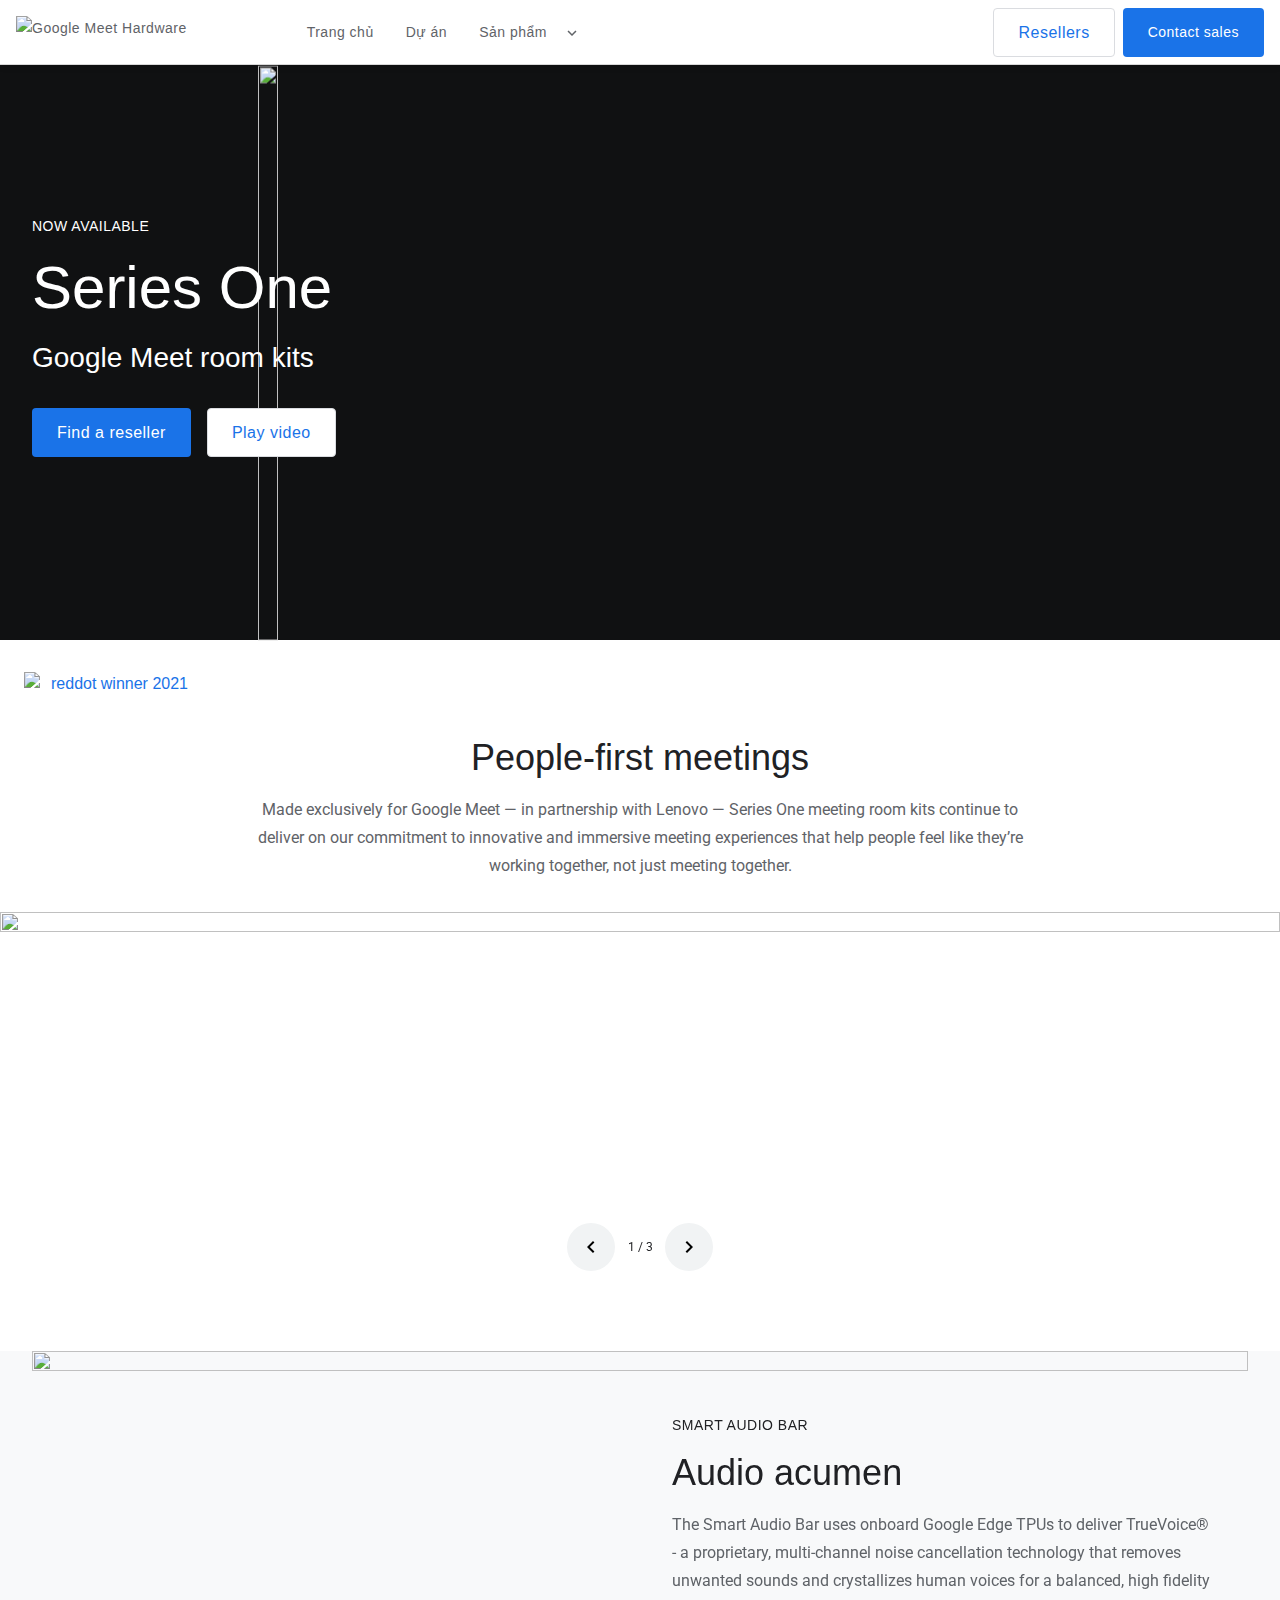
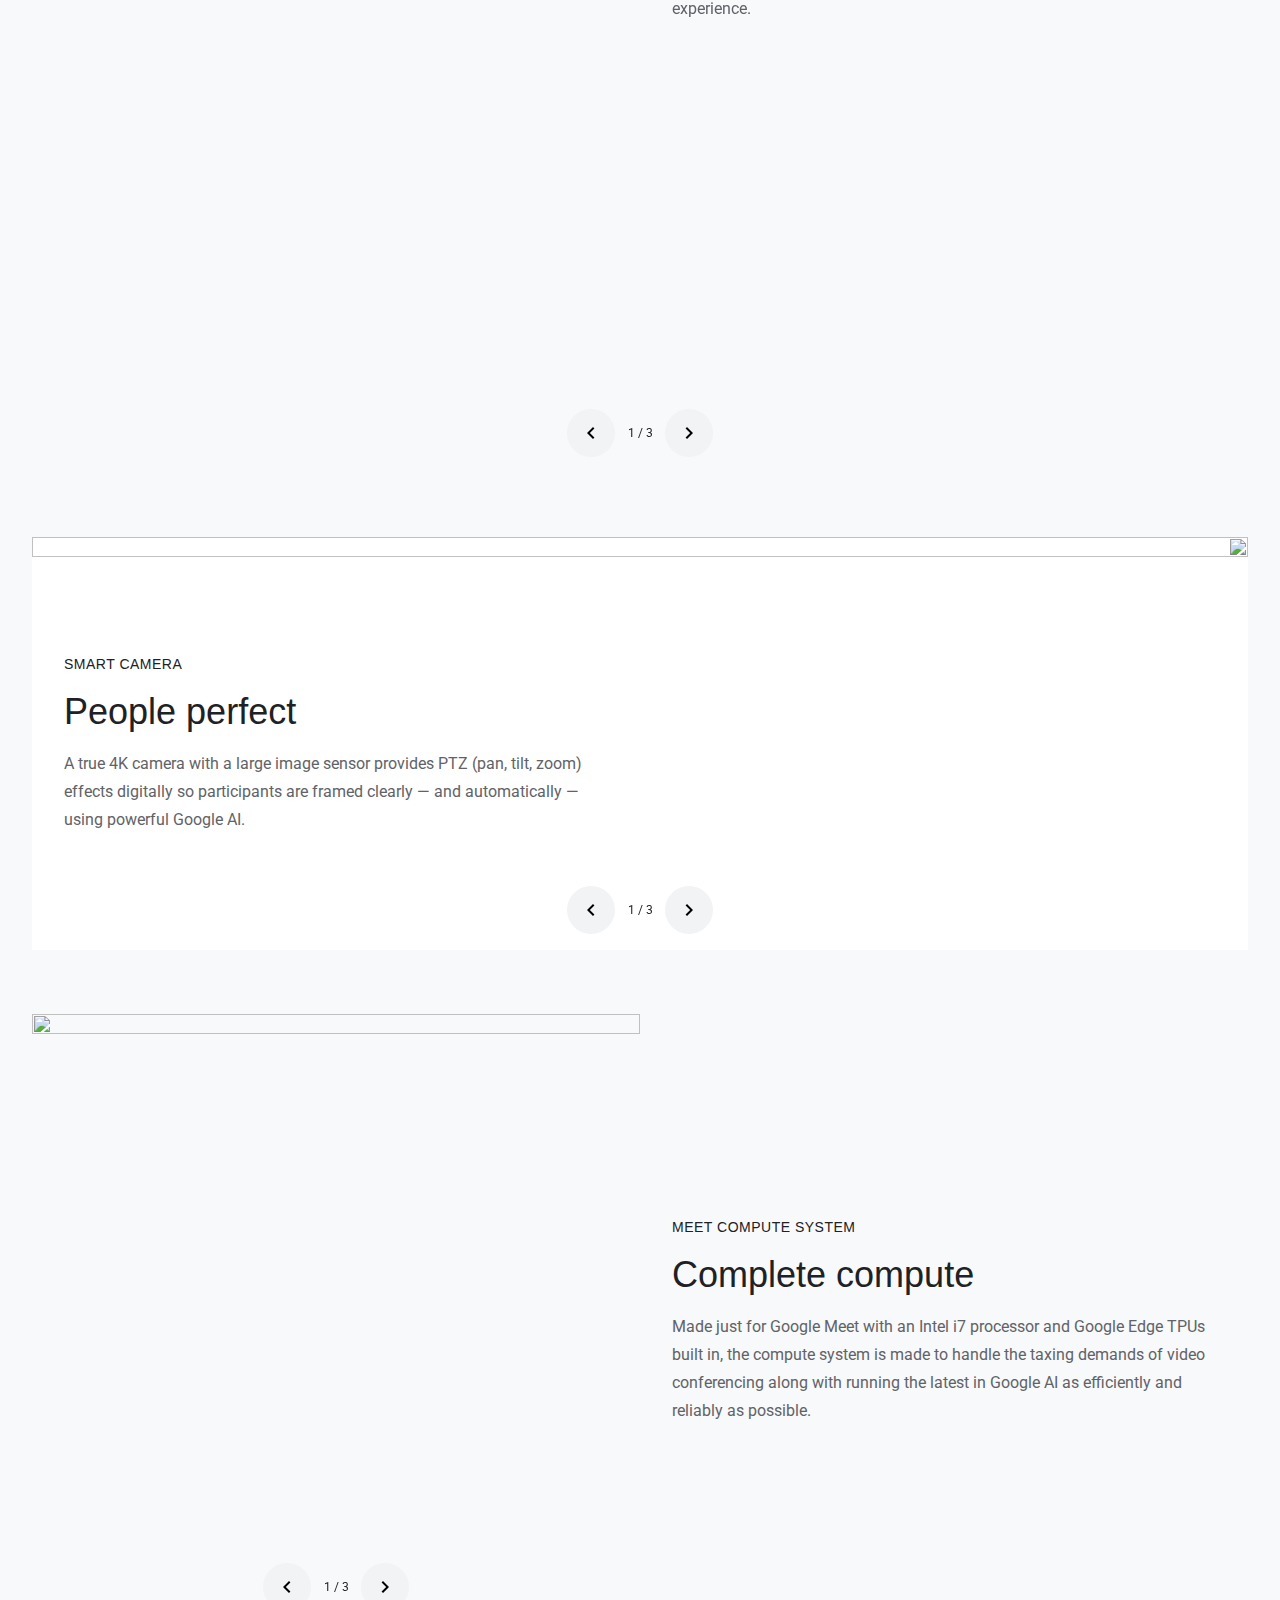
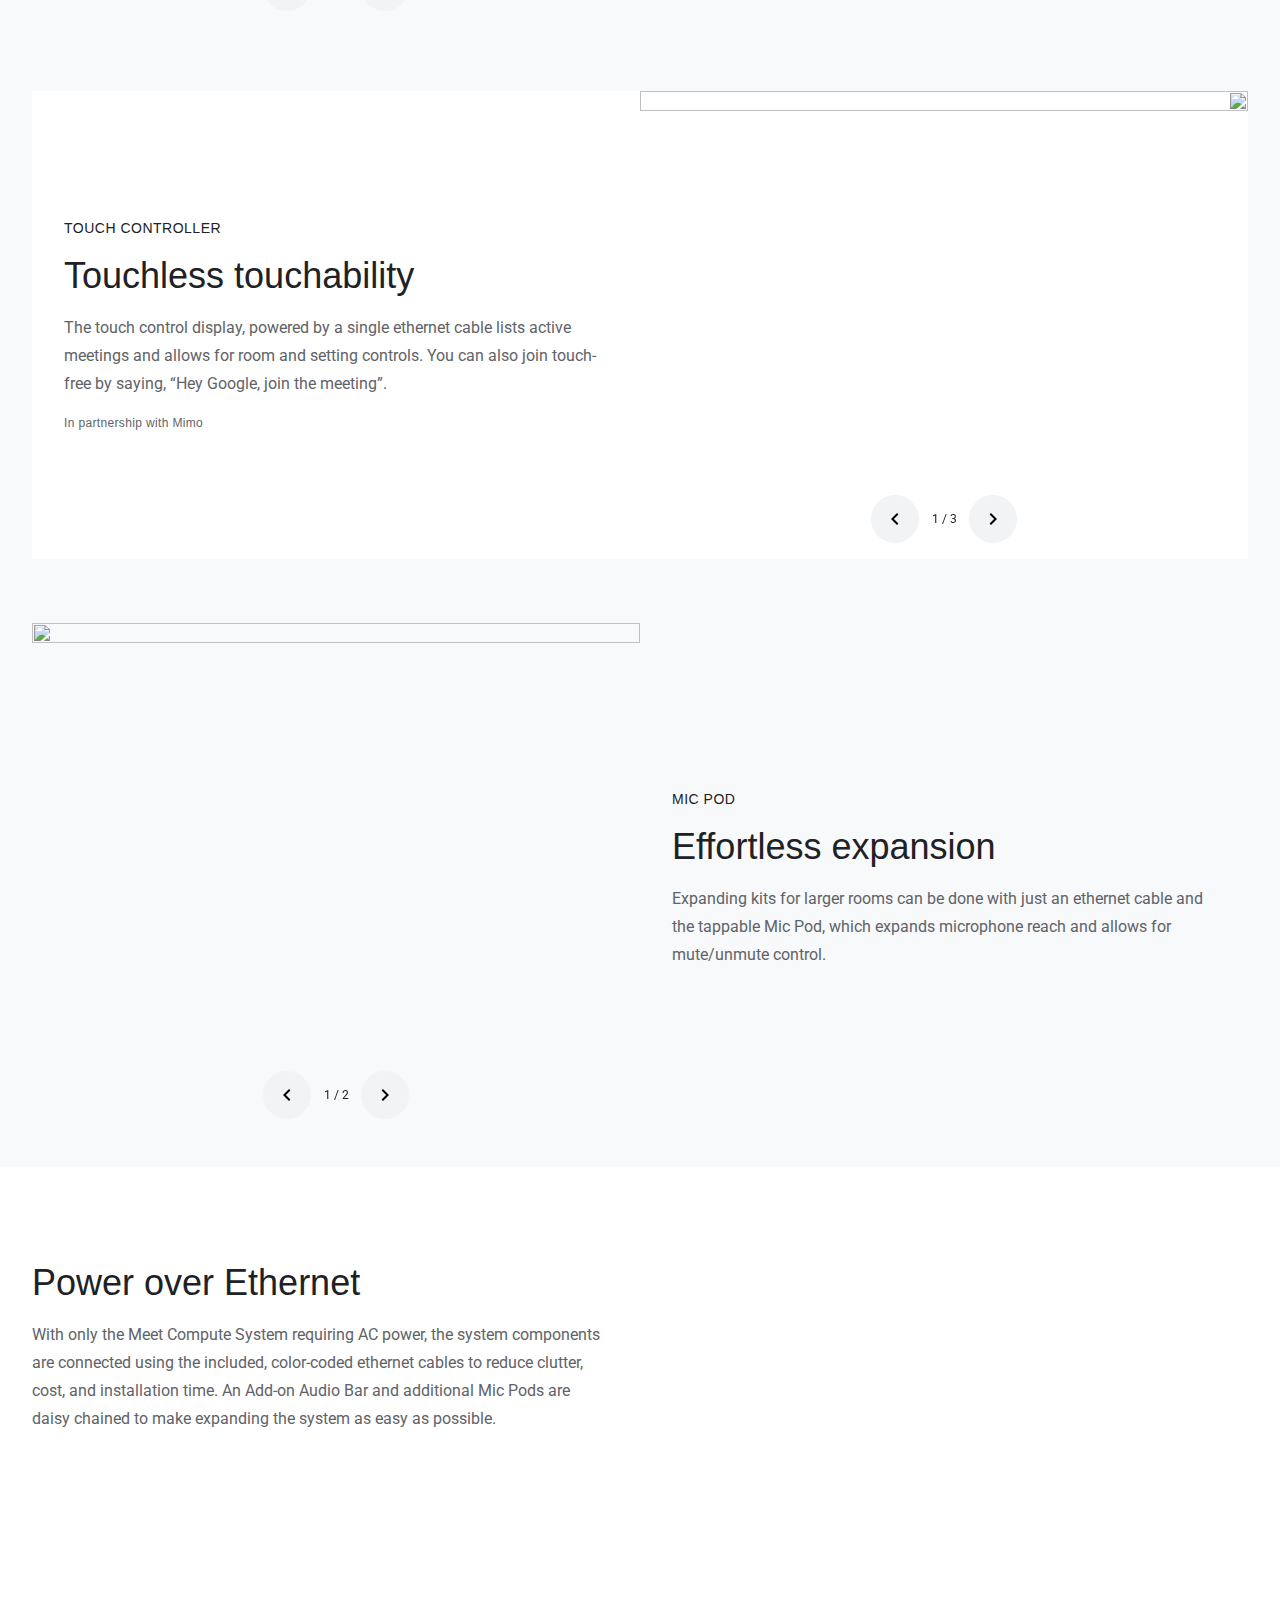
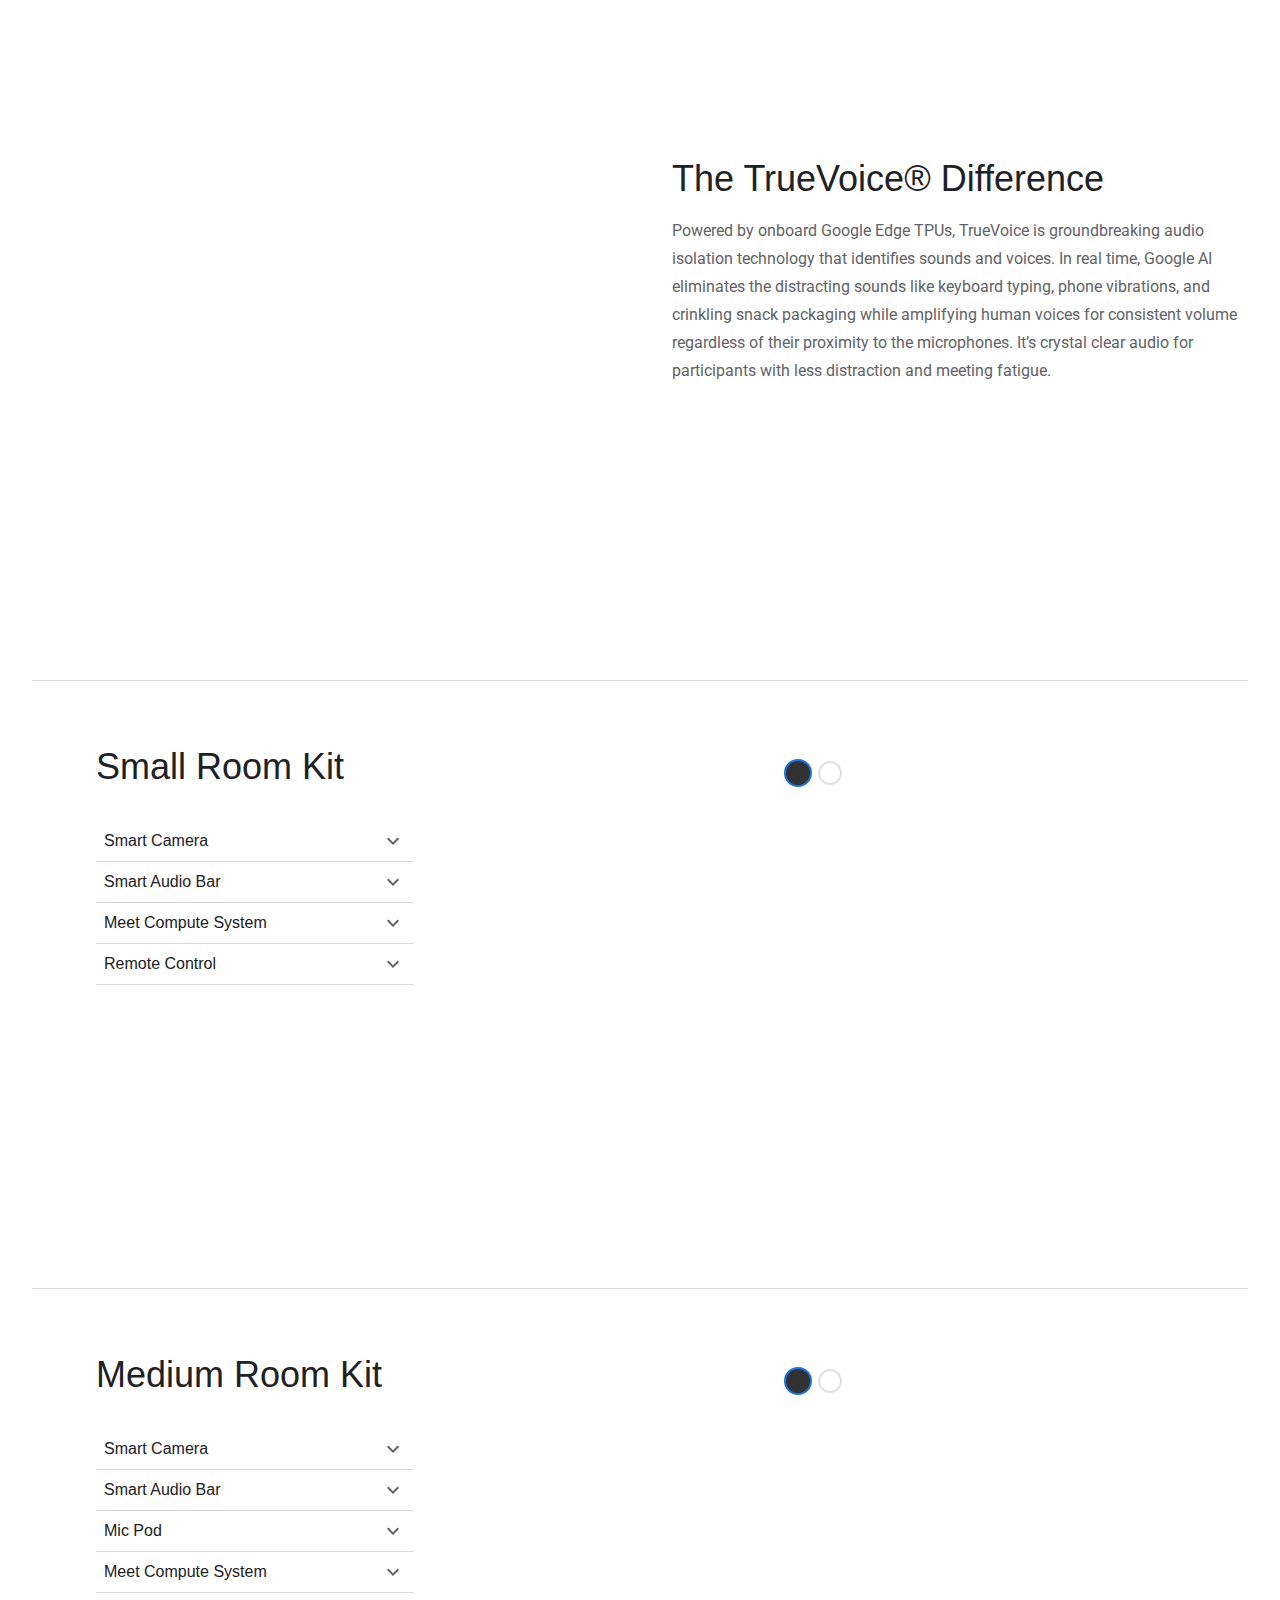
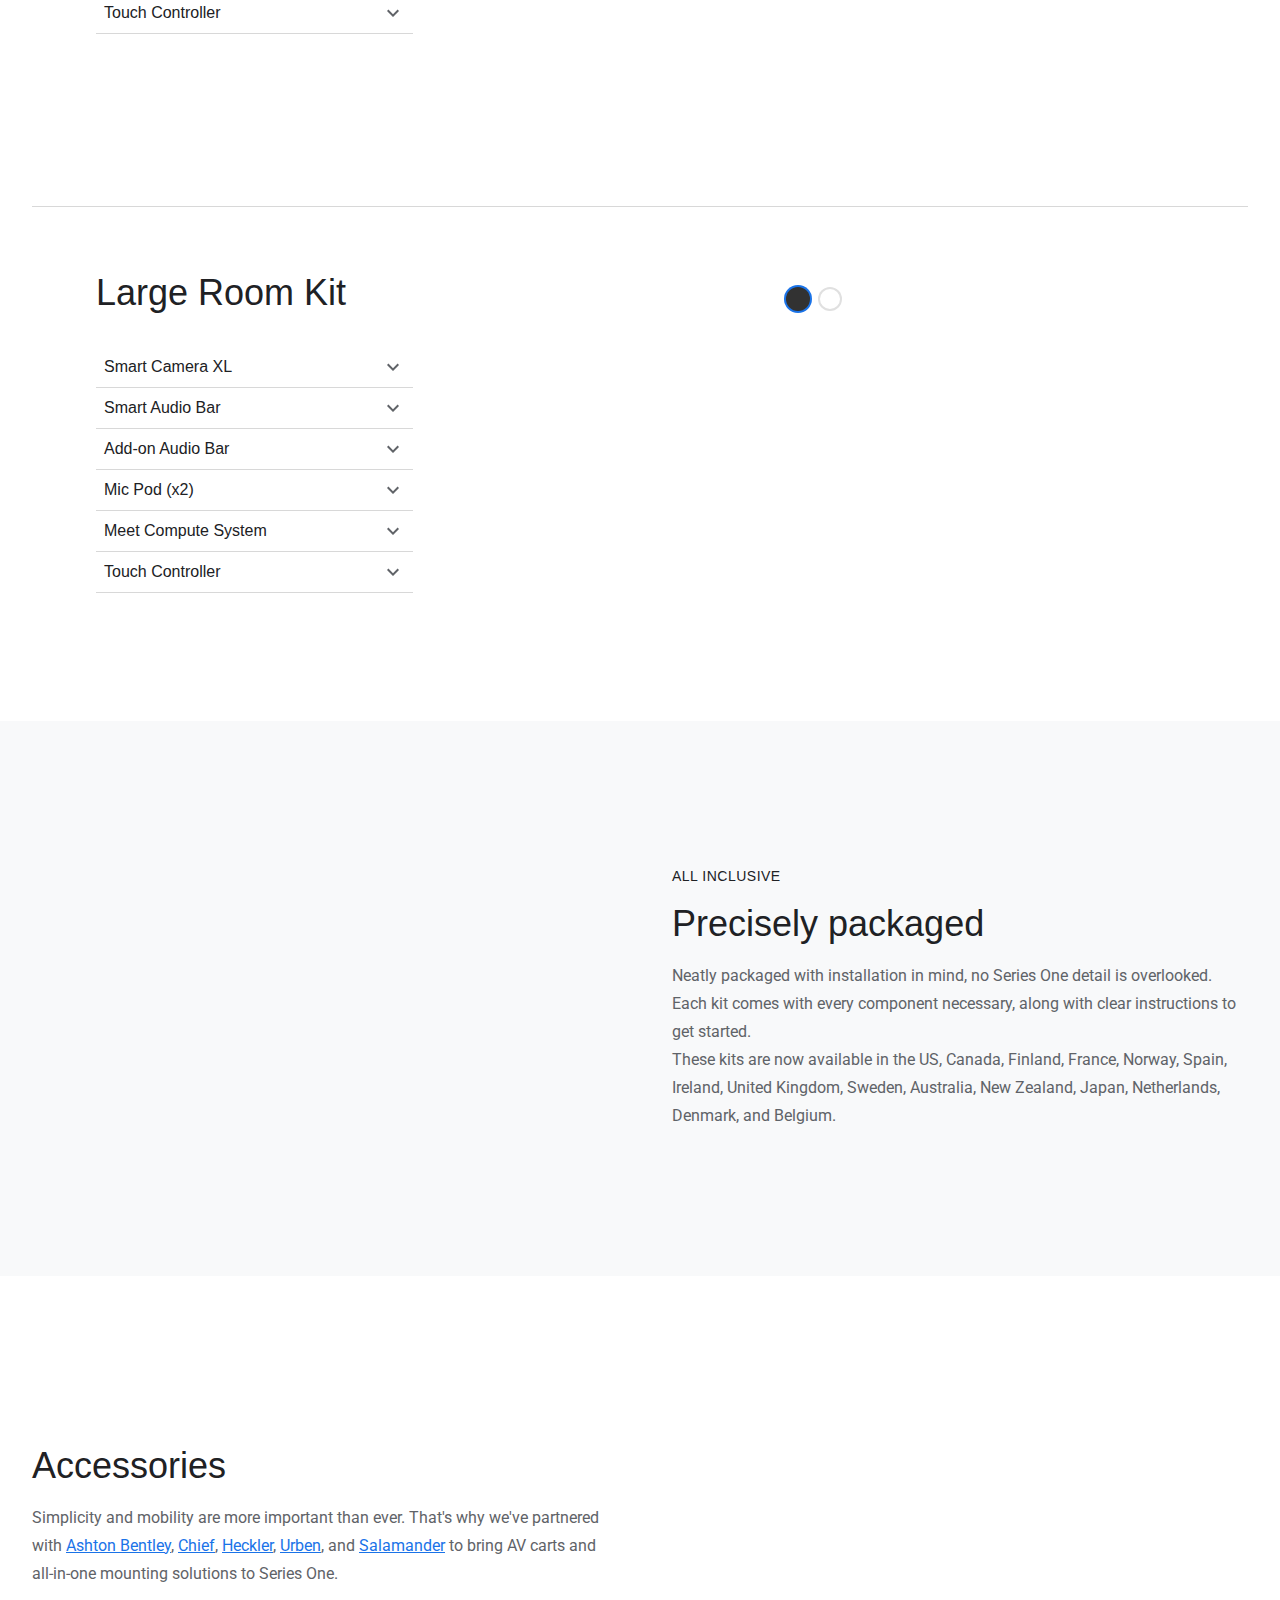
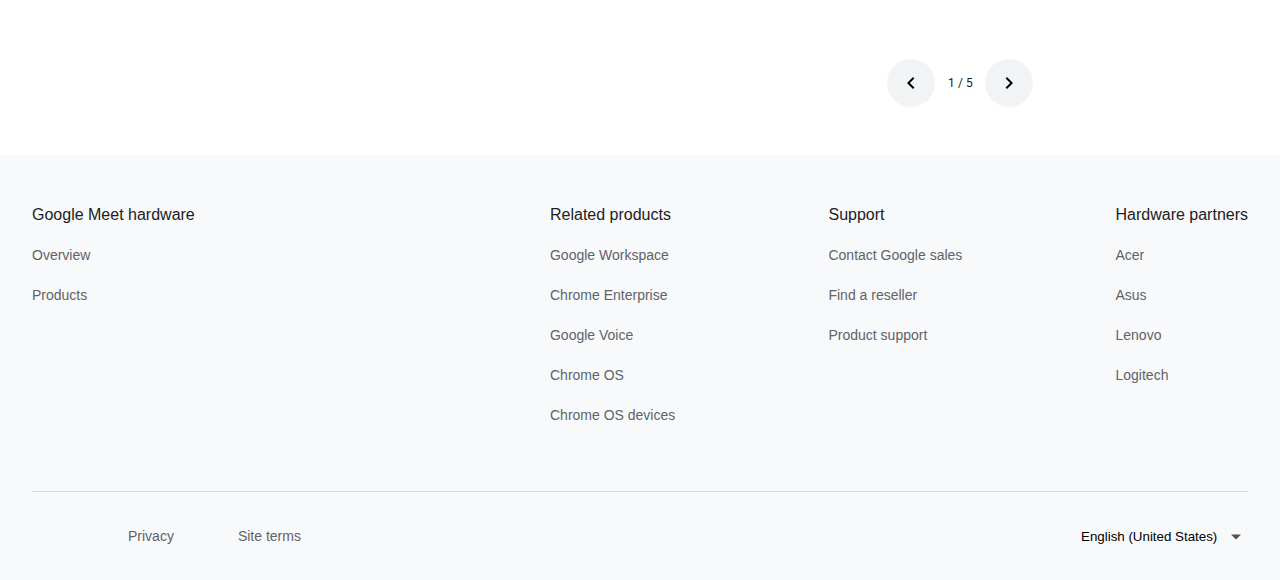
==== commit c14321bd: "d" ====
--- a/index.html
+++ b/index.html
@@ -8,7 +8,7 @@
     <meta name=description content="In partnership with Lenovo, Series One meeting room kits for Google Meet deliver immersive video meeting experiences.">
     <link href=https://meetingdevices.withgoogle.com/seriesone/ rel=canonical>
     <meta name=referrer content=no-referrer>
-    <title>Series One - Google Meet hardware</title>
+    <title>Template</title>
     <link href=https://meetingdevices.withgoogle.com/de_de/seriesone/ hreflang=de-de rel=alternate>
     <link href=https://meetingdevices.withgoogle.com/seriesone/ hreflang=x-default rel=alternate>
     <link href=https://meetingdevices.withgoogle.com/es_es/seriesone/ hreflang=es-es rel=alternate>
@@ -39,7 +39,7 @@
     <link rel="stylesheet" href="../static/css/partials/compare.min.css">
     <link rel="stylesheet" href="../static/css/partials/footer.min.css">
     <link rel="stylesheet" href="../static/css/main.min.css">
-    <link rel=icon href=https://meetingdevices.withgoogle.com/favicon.png>
+    <link rel=icon href=https://lhu.edu.vn/ViewPage/LHUVNB4/_assets/favicon.ico?v1.1.2>
     <script defer src="../static/js/main.min.js"></script>
     <script>
         var getCookie = function(name) {
@@ -1772,11 +1772,11 @@
     <div class=main>
         <div id=menu class="header header--primary" ng-controller="HeaderController as headerCtrl" ng-init=headerCtrl.init()>
             <div class=header__inner>
-                <div class="header__frame header__frame--column"><a propagate-query-string class="link header__logo header__logo--icon    " href=/ tabindex=0><img src=https://storage.googleapis.com/madebygoog.appspot.com/grow-ext-cloud-images-uploads/google-meet-hardware-logo_77E24498.svg loading=lazy title="Google Meet Hardware" alt="Google Meet Hardware" width=200 height=24></a>
+                <div class="header__frame header__frame--column"><a propagate-query-string class="link header__logo header__logo--icon    " href=/ tabindex=0><img src=https://lhu.edu.vn/ViewPage/LHUVNB4/_default/image/Logo_yellow.png loading=lazy title="Google Meet Hardware" alt="Google Meet Hardware" width=200 height=24></a>
                     <ul
                         class=header__nav>
-                        <li><a href=/ class="header__nav__item "> Overview </a></li>
-                        <li><a href="/products/?type=All-in-one,Meeting%20Room%20Kit" class="header__nav__item "> Products </a></li>
+                        <li><a href="" class="header__nav__item "> Trang chủ </a></li>
+                        <li><a href="" class="header__nav__item "> Dự án </a></li>
                         <li><a href="Project-Id-Version: PROJECT VERSION
 Report-Msgid-Bugs-To: EMAIL@ADDRESS
 POT-Creation-Date: 2024-02-02 05:58+0000
@@ -1788,12 +1788,12 @@
 MIME-Version: 1.0
 Content-Type: text/plain; charset=utf-8
 Content-Transfer-Encoding: 8bit
-Generated-By: Babel 2.8.0" class="header__nav__item "> Resources <svg xmlns=http://www.w3.org/2000/svg height=24 viewbox="0 0 24 24" width=24 fill=#606368><path fill=none d="M0 0h24v24H0V0z"/><path d="M7.41 8.59L12 13.17l4.59-4.58L18 10l-6 6-6-6 1.41-1.41z"/></svg> </a>
+Generated-By: Babel 2.8.0" class="header__nav__item "> Sản phẩm <svg xmlns=http://www.w3.org/2000/svg height=24 viewbox="0 0 24 24" width=24 fill=#606368><path fill=none d="M0 0h24v24H0V0z"/><path d="M7.41 8.59L12 13.17l4.59-4.58L18 10l-6 6-6-6 1.41-1.41z"/></svg> </a>
                             <ul
                                 class=header__nav__item__dropdown>
-                                <li><a propagate-query-string target=_blank class="link header__nav__item    " href=https://roomdesignguide.withgoogle.com/ tabindex=0><span>Room Design Guide</span></a></li>
-                                <li><a propagate-query-string class="link header__nav__item    " href=/resellers/ tabindex=0><span>Resellers</span></a></li>
-                                <li><a propagate-query-string target=_blank class="link header__nav__item    " href="https://support.google.com/meethardware/#topic=4487243" tabindex=0><span>Support</span></a></li>
+                                <li><a propagate-query-string target=_blank class="link header__nav__item    " href="" tabindex=0><span>Áo Polo</span></a></li>
+                                <li><a propagate-query-string class="link header__nav__item    " href="" tabindex=0><span>Ly thủy tinh</span></a></li>
+                                <li><a propagate-query-string target=_blank class="link header__nav__item    " href="" tabindex=0><span>Son dưỡng</span></a></li>
                                 </ul>
                         </li>
                         </ul>
